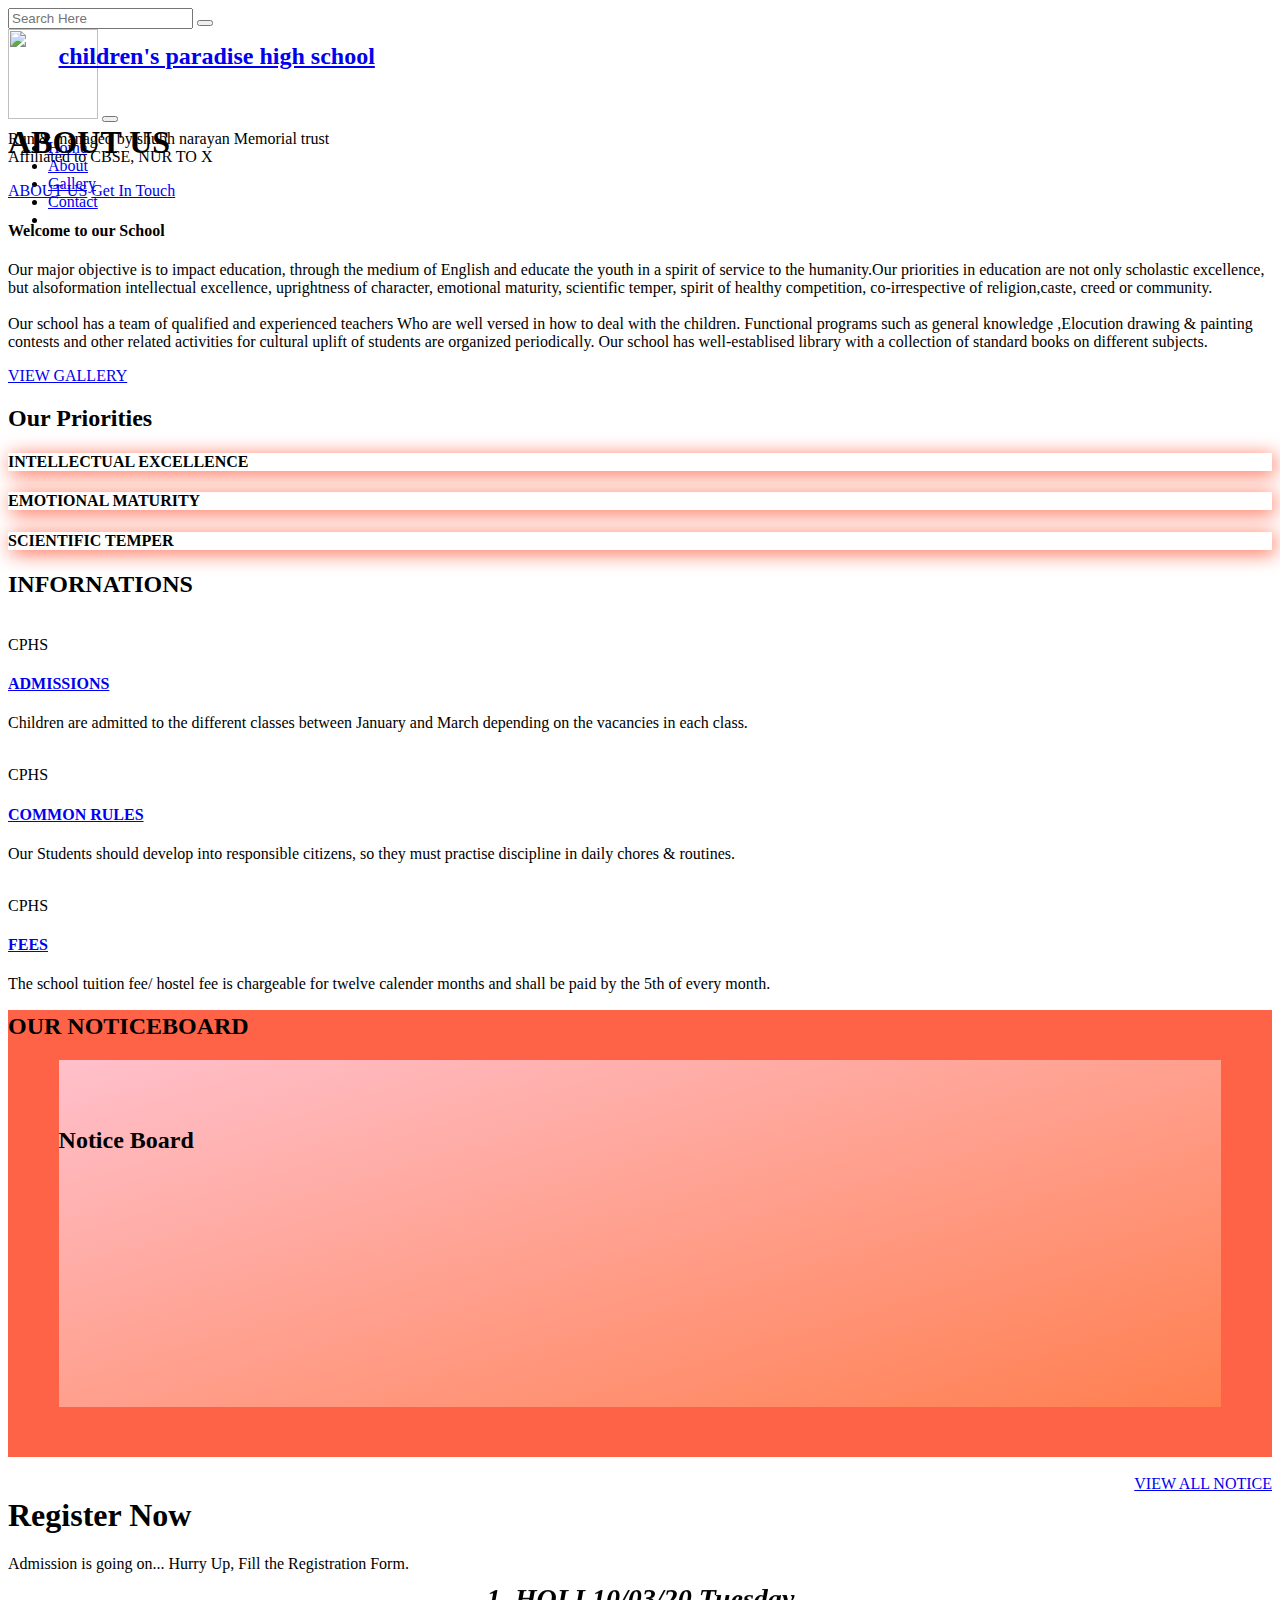
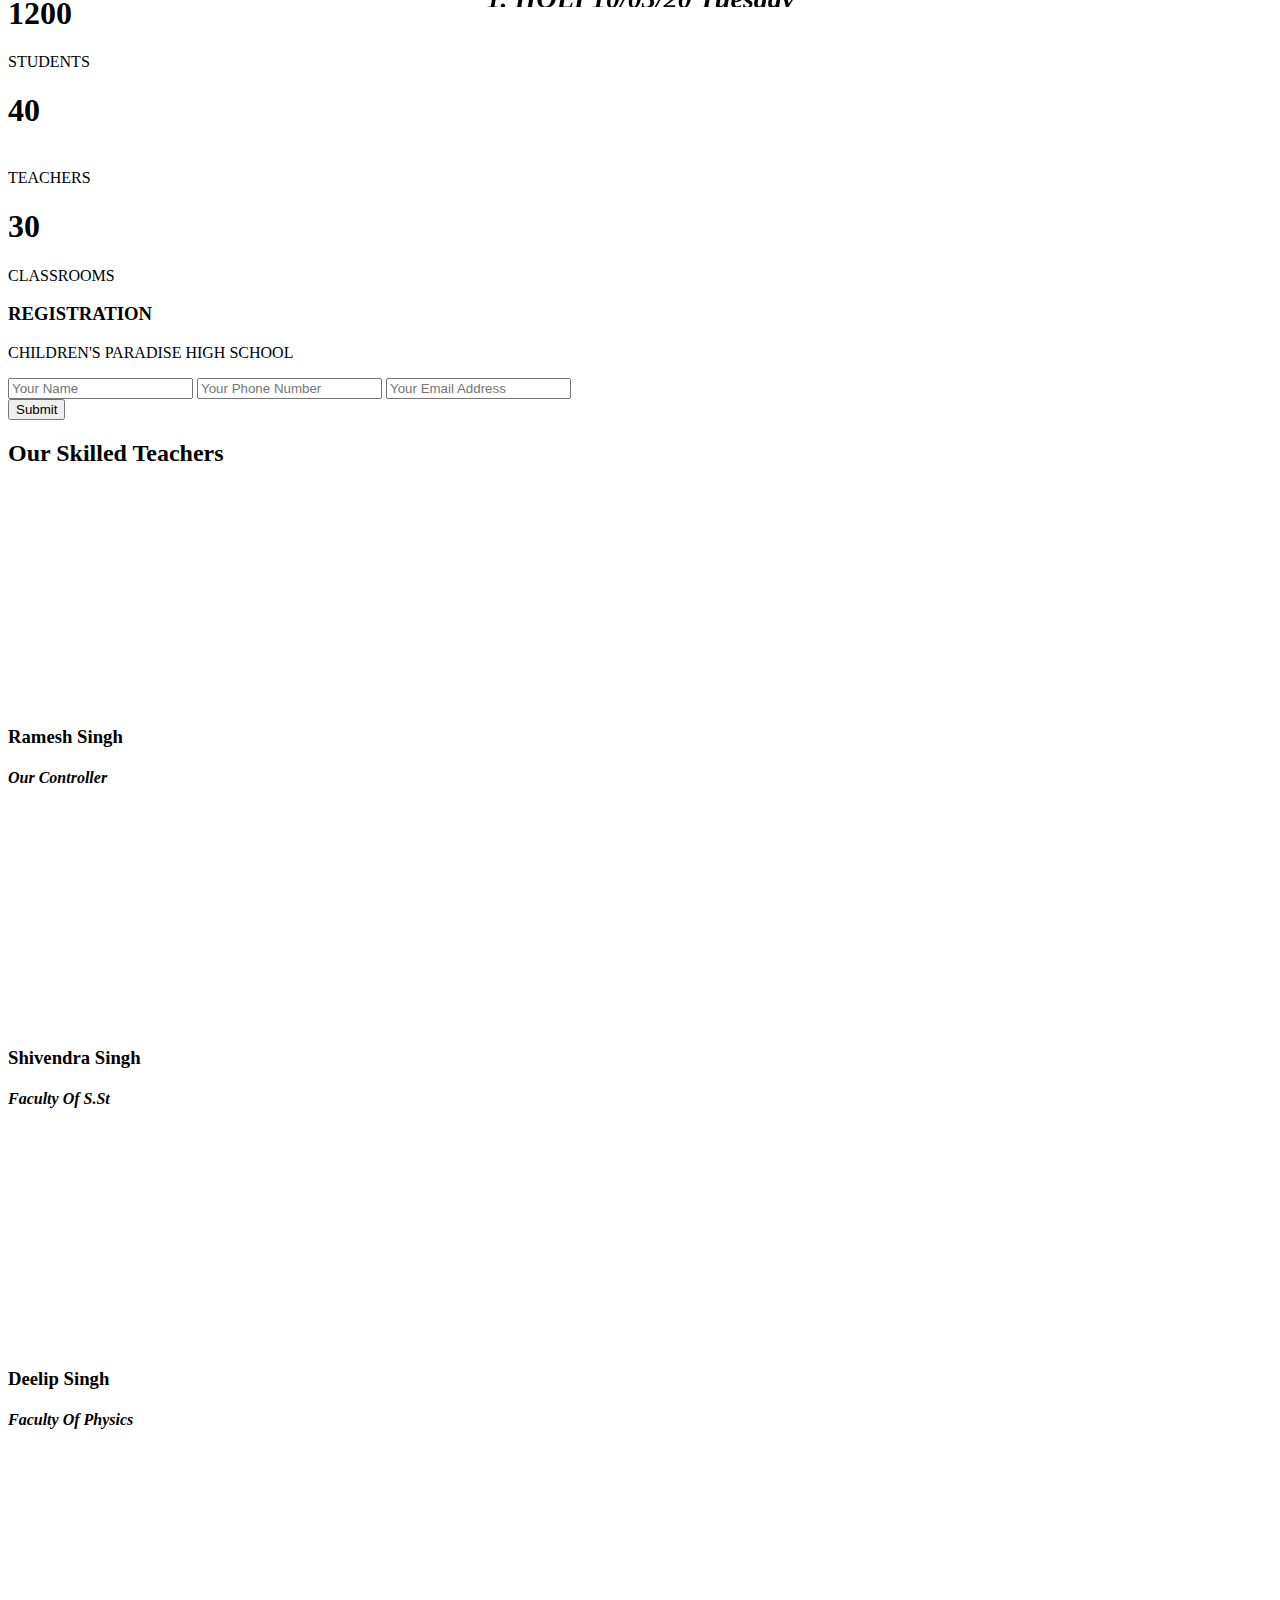
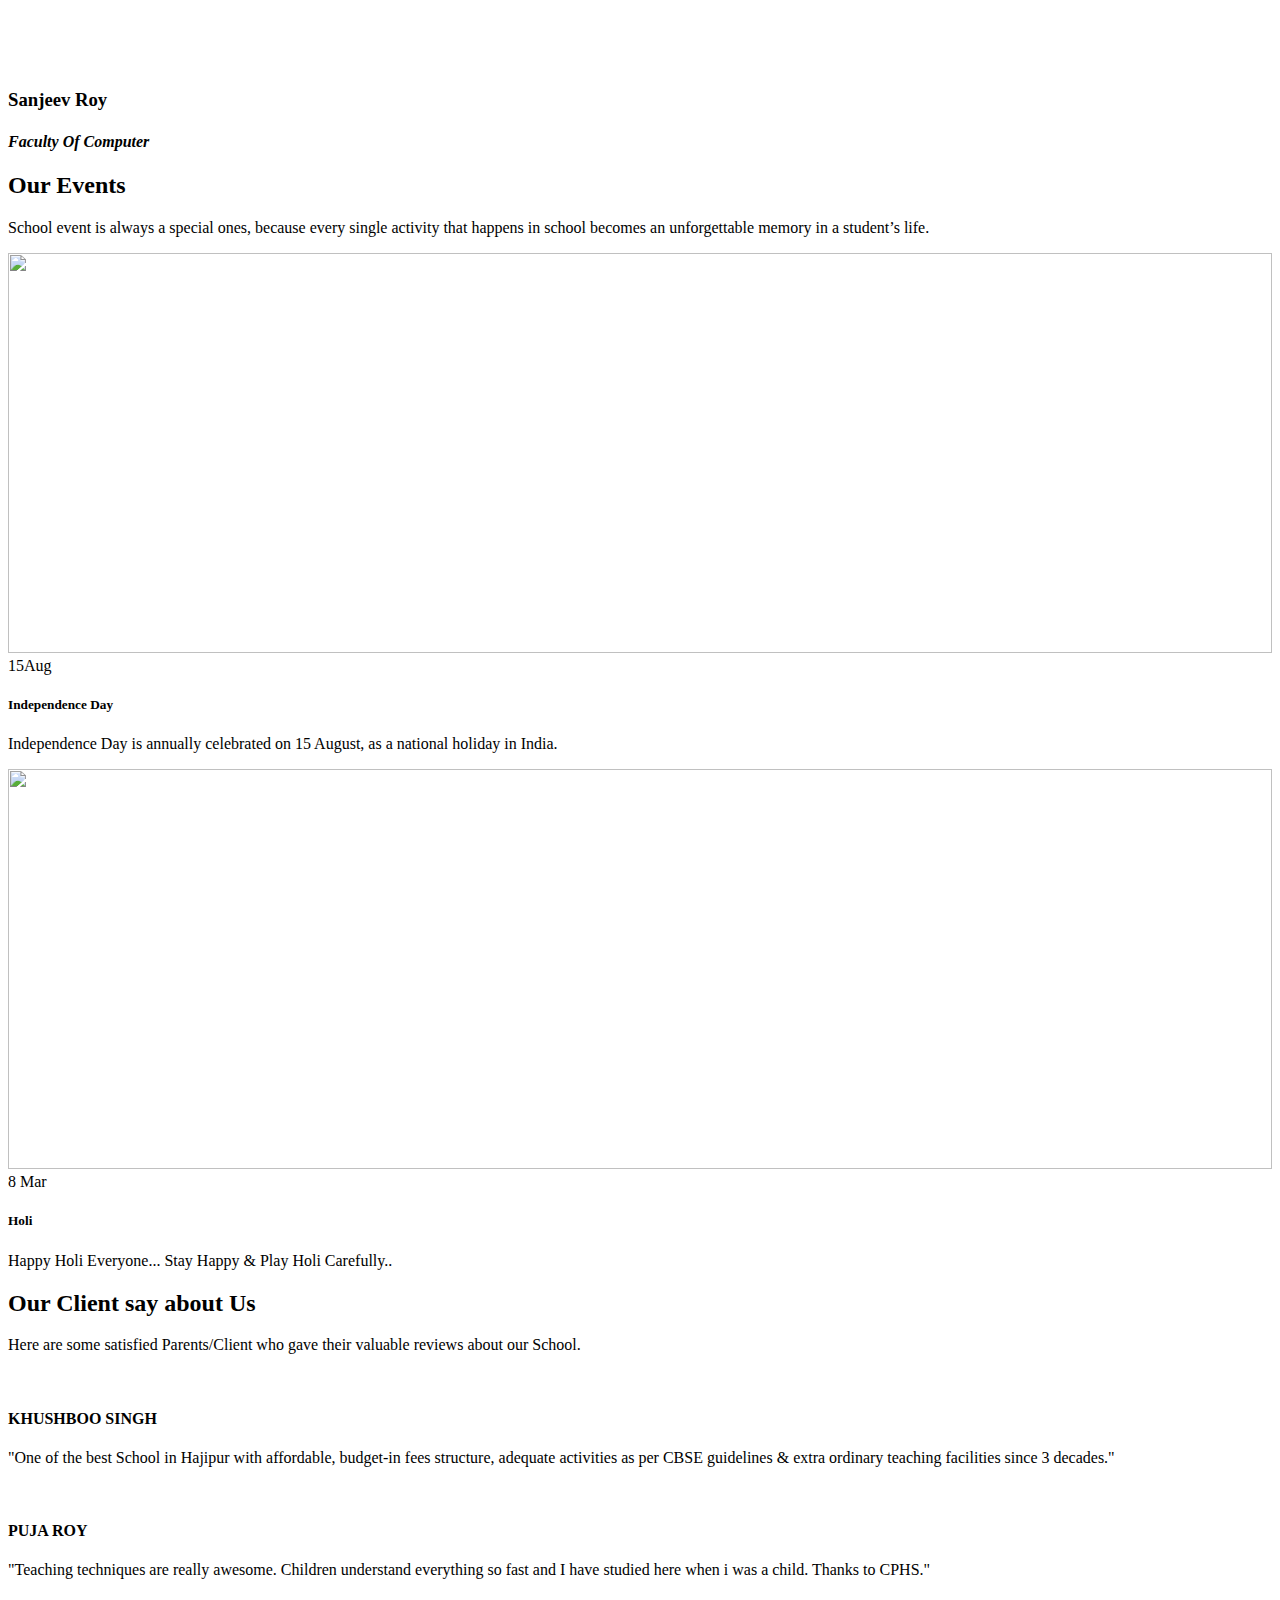
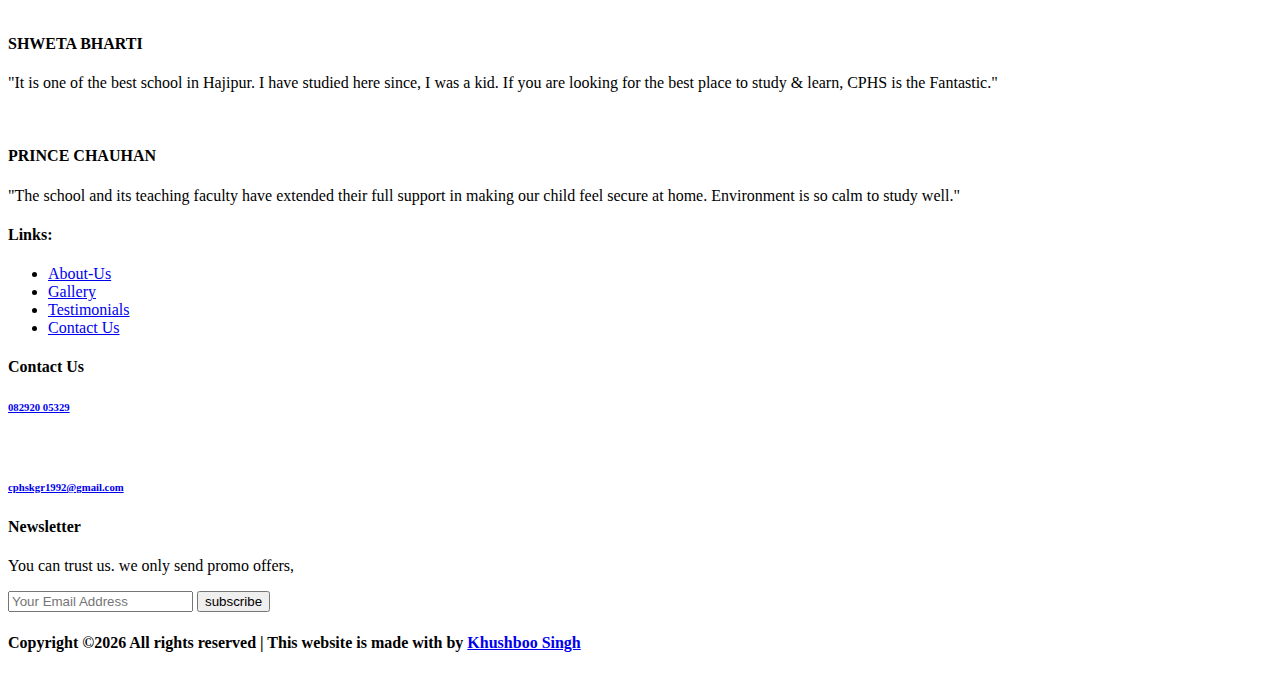
==== edit/index.html @ 86779895 "Add files via upload" ====
<!DOCTYPE html>
<html lang="en">
  <head>
    <!-- Required meta tags -->
    <meta charset="utf-8" />
    <meta
      name="viewport"
      content="width=device-width, initial-scale=1, shrink-to-fit=no"
    />
    <link rel="icon" href="img/favicon.png" type="image/png" />
    <title>CPHS</title>
    <!-- Bootstrap CSS -->
    <link rel="stylesheet" href="css/bootstrap.css" />
    <link rel="stylesheet" href="css/flaticon.css" />
    <link rel="stylesheet" href="css/themify-icons.css" />
    <link rel="stylesheet" href="vendors/owl-carousel/owl.carousel.min.css" />
    <link rel="stylesheet" href="vendors/nice-select/css/nice-select.css" />
    <!-- main css -->
    <link rel="stylesheet" href="css/style.css" />
    <style type="text/css">
      .mt-60{
        margin-top: 60px;
      }
      #cp{
        margin-top: -16%;
        margin-left: 4%;
      }
    </style>
  </head>

  <body>
    <!--================ Start Header Menu Area =================-->
    <header class="header_area">
      <div class="main_menu">
        <div class="search_input" id="search_input_box">
          <div class="container">
            <form class="d-flex justify-content-between" method="" action="">
              <input
                type="text"
                class="form-control"
                id="search_input"
                placeholder="Search Here"
              />
              <button type="submit" class="btn"></button>
              <span
                class="ti-close"
                id="close_search"
                title="Close Search"
              ></span>
            </form>
          </div>
        </div>

        <nav class="navbar navbar-expand-lg navbar-light">
          <div class="container">
            <!-- Brand and toggle get grouped for better mobile display -->
            <a class="navbar-brand logo_h" href="index.html"
              ><img class="ml-3" src="https://1.bp.blogspot.com/-ElOoqo_Wiaw/XrQSOdzcFbI/AAAAAAAAAQI/T0Xxma8ssmU9yppSsPGCPydGgwb4POJdQCLcBGAsYHQ/s200/logo-removebg-preview.png" height="90" width="90" alt=""
            /></a>
            <button
              class="navbar-toggler"
              type="button"
              data-toggle="collapse"
              data-target="#navbarSupportedContent"
              aria-controls="navbarSupportedContent"
              aria-expanded="false"
              aria-label="Toggle navigation"
            >
              <span class="icon-bar"></span> <span class="icon-bar"></span>
              <span class="icon-bar"></span>
            </button>
            <!-- Collect the nav links, forms, and other content for toggling -->
            <div
              class="collapse navbar-collapse offset"
              id="navbarSupportedContent"
            >
              <ul class="nav navbar-nav menu_nav ml-auto">
                <li class="nav-item active">
                  <a class="nav-link" href="index.html">Home</a>
                </li>
                <li class="nav-item">
                  <a class="nav-link" href="about-us.html">About</a>
                </li>
                <li class="nav-item">
                      <a class="nav-link" href="gallery.html">Gallery</a>
                    </li>
                
                <li class="nav-item">
                  <a class="nav-link" href="contact.html">Contact</a>
                </li>
                <li class="nav-item">
                  <a href="#" class="nav-link search" id="search">
                    <i class="ti-search"></i>
                  </a>
                </li>
              </ul>
            </div>
          </div>
        </nav>
      </div>
    </header>
    <!--================ End Header Menu Area =================-->

    <!--================ Start Home Banner Area =================-->
    <section style="background-image: url(https://1.bp.blogspot.com/-nXH5ccnUHC4/XrQQnOrnfdI/AAAAAAAAAP0/XzCSgZ1wzL0_QDdYk1hSQo3aNAdm-IOLgCLcBGAsYHQ/s1600/school.jpg);" class="home_banner_area">
      <div class="banner_inner">
        <div class="container">
          <div class="row">
            <div class="col-lg-12">
              <div class="banner_content text-center">
                <a href="index.html"><h2 id="cp" class="text-uppercase">
                  children's paradise high school
                  </h2></a>
                <p class="text-uppercase mt-60">
                  Run & managed by shubh narayan Memorial trust<br>
                  Affiliated to CBSE, NUR TO X
                </p>
                <div>
                  <a href="about-us.html" class="primary-btn2 mt-5 mb-3 mb-sm-0">ABOUT US</a>
                  <a href="contact.html" class="primary-btn ml-sm-3 ml-0">Get In Touch</a>
                </div>
              </div>
            </div>
          </div>
        </div>
      </div>
    </section>
    <!--================ End Home Banner Area =================-->
<section class="about_area section_gap">
    <h1 style="margin-top: -6%;" class="text-uppercase text-center mb-4">ABOUT US</h1>
      <div class="container col-sm-11">

        <div class="row h_blog_item bg-danger">
          <div class="col-lg-6">
            <div class="h_blog_img">
              <img style="box-shadow: 3px 3px 15px brown;" class="img-fluid img-rounded ml-4" src="https://1.bp.blogspot.com/-wj_kv5Sr87c/XrVkRMxwwwI/AAAAAAAAAQU/0FJ8sVFQ8dIwtRL8fucAEnTJm7wYXKWdACLcBGAsYHQ/s640/s2.jpg" width="90%" height="" alt="" />
            </div>
          </div>
          <div class="col-lg-6 bg-warning">
            <div class="h_blog_text">
              <div class="h_blog_text_inner left right">
                <h4 class="text-uppercase">Welcome to our School</h4>
               <p class="text-info">Our major objective is to impact education, through the medium of English and educate the youth in a spirit of service to the humanity.Our priorities in education are not only scholastic excellence, but alsoformation intellectual excellence, uprightness of character, emotional maturity, scientific temper, spirit of healthy competition, co-irrespective of religion,caste, creed or community.<br><br>

               Our school has a team of qualified and experienced teachers Who are well versed in how to deal with the children. Functional programs such as general knowledge ,Elocution drawing & painting contests and other related activities for cultural uplift of students are organized periodically. Our school has well-establised library with a collection of standard books on different subjects.</p>
                <a class="primary-btn" href="gallery.html">
                  VIEW GALLERY <i class="ti-arrow-right ml-1"></i>
                </a>
              </div>
            </div>
          </div>
        </div>
      </div>
    </section>
    <!--================ Start Feature Area =================-->
    <section class="feature_area section_gap_top bg-warning">
      <div class="container">
        <div class="row justify-content-center">
          <div class="col-lg-5">
            <div class="main_title">
              <h2 class="mb-2 text-uppercase">Our Priorities</h2>
            </div>
          </div>
        </div>
        <div class="row">
          <div class="col-lg-4 col-md-6">
            <div style="box-shadow: 3px 3px 20px tomato;" class="single_feature">
              <div class="icon text-center"><span class="flaticon-student"></span></div>
              <div class="desc">
                <h4 class="mt-3 mb-2">INTELLECTUAL EXCELLENCE</h4>
              </div>
            </div>
          </div>

          <div class="col-lg-4 col-md-6">
            <div style="box-shadow: 3px 3px 20px tomato;" class="single_feature">
              <div class="icon text-center"><span class="flaticon-book"></span></div>
              <div class="desc">
                <h4 class="text-center mt-3 mb-2">EMOTIONAL MATURITY</h4>
              </div>
            </div>
          </div>

          <div class="col-lg-4 col-md-6">
            <div style="box-shadow: 3px 3px 20px tomato;"class="single_feature">
              <div class="icon text-center"><span class="flaticon-earth"></span></div>
              <div class="desc">
                <h4 class="text-center mt-3 mb-2">SCIENTIFIC TEMPER</h4>
                
              </div>
            </div>
          </div>
        </div>
      </div>
    </section>
    <!--================ End Feature Area =================-->

    <!--================ Start Popular Courses Area =================-->
    <div class="popular_courses  bg-danger">
      <div class="container">
        <div class="row justify-content-center">
          <div class="col-lg-5">
            <div class="main_title">
              <h2 class=" mt-5 mb-3">INFORNATIONS</h2>
            </div>
          </div>
        </div>
        <div class="row">
          <!-- single course -->
          <div class="col-lg-12">
            <div class="owl-carousel active_course">
              <div class="single_course">
                <div class="course_head">
                  <img class="img-fluid" src="img/courses/c1.jpg" alt="" />
                </div>
                <div class="course_content">
                  <span class="price">CPHS</span>
              
                  <h4 class="mb-3">
                    <a href="course-details.html">ADMISSIONS</a>
                  </h4>
                  <p>
                    Children are admitted to the different classes between January and March depending on the vacancies in each class.
                  </p>
          
                </div>
              </div>

              <div class="single_course">
                <div class="course_head">
                  <img class="img-fluid" src="img/courses/c2.jpg" alt="" />
                </div>
                <div class="course_content">
                  <span class="price">CPHS</span>
                  <h4 class="mb-3">
                   <a href="course-details.html">COMMON RULES</a>
                  </h4>
                  <p>
                    Our Students should develop into responsible citizens, so they must practise discipline in daily chores & routines.
                  </p>
                  
                </div>
              </div>

              <div class="single_course">
                <div class="course_head">
                  <img class="img-fluid" src="img/courses/c3.jpg" alt="" />
                </div>
                <div class="course_content">
                  <span class="price">CPHS</span>
                   <h4 class="mb-3">
                   <a href="course-details.html">FEES</a>
                  </h4>
                  <p>
                    The school tuition fee/ hostel fee is chargeable for twelve calender months and shall be paid by the 5th of every month.
                  </p>
                  
                </div>
              </div>
            </div>
          </div>
        </div>
      </div>
    </div>
    <!--================ End Popular Courses Area =================-->
  <div class="popular_courses bg-dark">
      <div class="container">
        <div class="row justify-content-center">
          <div class="col-lg-5">
            <div class="main_title">
              <h2 class=" mt-5 mb-3 text-warning">OUR NOTICEBOARD</h2>

            </div>
          </div>
        </div>
   <div style="background-color: tomato; padding: 4%; margin-top: -4%;" class="container c col-sm-10">
    <div style="padding-top: 4%; height: 300px; background-image: linear-gradient(to right bottom, pink, coral);" class="card col-sm-12 p-3">
      <h2 class="text-center">Notice Board</h2>
         <marquee style="font-size: 24px; font-style: italic; font-weight: 450; text-align: center" direction="up">

         <h3> 1. HOLI 10/03/20 Tuesday </h3><br>
        <h3> 2. Due to COVID-19, our school will be closed till June, 25/03/20 Wednesday </h3><br>
        <h3> 3. Study Will be continue in July, 09/05/2020 Saturday </h3><br>
        <h3> 4. During lockdown, Our Online Session Started On Zoom, 07/05/2020 Friday </h3>
         </marquee>
    </div>
  </div><br>
          <a style="float: right;" href="http://www.cphskp.blogspot.com/" target="_blank" class="primary-btn ml-sm-3 ml-0">VIEW ALL NOTICE</a>  
            </div>
          </div>
        </div>
      </div>
    </div>
    <!--================ Start Registration Area =================-->
    <div class="section_gap registration_area">
      <div class="container">
        <div class="row align-items-center">
          <div class="col-lg-6">
            <div class="row clock_sec clockdiv" id="clockdiv">
              <div class="col-lg-12">
                <h1 class="mb-3">Register Now</h1>
                <p>
                  Admission is going on... Hurry Up, Fill the Registration Form.
                </p>
              </div>
              <div class="col clockinner1 clockinner">
                <h1 class="days">1200</h1>
                <span class="smalltext">STUDENTS</span>
              </div>
              <div class="col clockinner clockinner1">
                <h1 class="hours">40</h1><br>
                <span class="smalltext">TEACHERS</span>
              </div>
              <div class="col clockinner clockinner1">
                <h1 class="minutes">30</h1>
                <span class="smalltext">CLASSROOMS</span>
              </div>
             
            </div>
          </div>
          <div class="col-lg-5 offset-lg-1">
            <div class="register_form">
              <h3>REGISTRATION</h3>
              <p>CHILDREN'S PARADISE HIGH SCHOOL</p>
              <form
                class="form_area"
                id="myForm"
                action="mail.html"
                method="post"
              >
                <div class="row">
                  <div class="col-lg-12 form_group">
                    <input
                      name="name"
                      placeholder="Your Name"
                      required=""
                      type="text"
                    />
                    <input
                      name="name"
                      placeholder="Your Phone Number"
                      required=""
                      type="tel"
                    />
                    <input
                      name="email"
                      placeholder="Your Email Address"
                      pattern="[A-Za-z0-9._%+-]+@[A-Za-z0-9.-]+\.[A-Za-z]{1,63}$"
                      required=""
                      type="email"
                    />
                  </div>
                  <div class="col-lg-12 text-center">
                    <button class="primary-btn">Submit</button>
                  </div>
                </div>
              </form>
            </div>
          </div>
        </div>
      </div>
    </div>
    <!--================ End Registration Area =================-->

    <!--================ Start Trainers Area =================-->
    <section class="trainer_area section_gap_top">
      <div class="container">
        <div class="row justify-content-center">
          <div class="col-lg-5">
            <div class="main_title">
              <h2 class="text-uppercase">Our Skilled Teachers</h2>
            
            </div>
          </div>
        </div>
        <div class="row justify-content-center d-flex align-items-center">
          <div class="col-lg-3 col-md-6 col-sm-12 single-trainer">
            <div style="height: 220px;" class="thumb d-flex justify-content-sm-center">
              <img class="img-fluid" src="https://1.bp.blogspot.com/-QXdhB37wTkY/XrWHKVymSCI/AAAAAAAAAQk/q45CICLO49QARpnxkvpWZ1W1ukqhlOMhACLcBGAsYHQ/s320/IMG-20200508-WA0021.jpg" alt="" />
            </div>
            <div class="meta-text text-sm-center">
              <h3>Ramesh Singh</h3>
              <i><h4 class=" text-danger mt-3 designation">Our Controller</h4></i>
             
            </div>
          </div>

          <div class="col-lg-3 col-md-6 col-sm-12 single-trainer">
            <div style="height: 220px;" class="thumb d-flex justify-content-sm-center">
              <img class="img-fluid" src="https://1.bp.blogspot.com/-E7fmUNb1irs/XrWK2_iSLQI/AAAAAAAAARA/AtFCtGQz-XMKdJKFCMKRkDBLhQ3lXPaeQCLcBGAsYHQ/s320/IMG-20200508-WA0018.jpg" alt="" />
            </div>
            <div class="meta-text text-sm-center">
              <h3>Shivendra Singh</h3>
               <i><h4 class=" text-danger mt-3 designation">Faculty Of S.St</h4></i>
            </div>
          </div>

          <div class="col-lg-3 col-md-6 col-sm-12 single-trainer">
            <div style="height: 220px;" class="thumb d-flex justify-content-sm-center">
              <img class="img-fluid" src="https://1.bp.blogspot.com/-I-vRzbtnNBw/XrWHK_cah4I/AAAAAAAAAQo/_h8eh0hdYs0hJI1cJg5BDf5Hd72r4m96QCLcBGAsYHQ/s320/IMG-20200508-WA0020.jpg" alt="" />
            </div>
            <div class="meta-text text-sm-center">
              <h3>Deelip Singh</h3>
               <i><h4 class=" text-danger mt-3 designation">Faculty Of Physics</h4></i>
            
            </div>
          </div>

          <div class="col-lg-3 col-md-6 col-sm-12 single-trainer">
            <div style="height: 220px;" class="thumb d-flex justify-content-sm-center">
              <img class="img-fluid" src="https://1.bp.blogspot.com/-BkKdYXlxJE8/XrWLAHvMVqI/AAAAAAAAARE/MgpEN5qhRCUqPKsh9ssejMI0kM5l8MzDwCLcBGAsYHQ/s320/IMG-20200508-WA0017-removebg-preview.png" alt="" />
            </div>
            <div class="meta-text text-sm-center">
              <h3>Sanjeev Roy</h3>
              <i><h4 class=" text-danger mt-3 designation">Faculty Of Computer</h4></i>
              
            </div>
          </div>
        </div>
      </div>
    </section>
    <!--================ End Trainers Area =================-->

    <!--================ Start Events Area =================-->
    <div class="events_area">
      <div class="container">
        <div class="row justify-content-center">
          <div class="col-lg-5">
            <div class="main_title">
              <h2 class="mb-3 text-white">Our Events</h2>
              <p>School event is always a special ones, because every single activity that happens in school becomes an unforgettable memory in a student’s life.</p>
            </div>
          </div>
        </div>
        <div class="row">
          <div class="col-lg-6 col-md-6">
            <div class="single_event position-relative">
              <div class="event_thumb">
                <img src="https://1.bp.blogspot.com/-3302gpPb99w/XrZjs8Hc-4I/AAAAAAAAAUc/RbfeNsWeJvQDXsNocU7G4K7eYx9Ip33jwCLcBGAsYHQ/s640/IMG-20200508-WA0007.jpg" width="100%" height="400px" alt="" />
              </div>
              <div class="event_details">
                <div class="d-flex mb-2">
                  <div class="date"><span>15</span>Aug</div>

                  <div class="time-location">
                    <h5 class="text-uppercase text-warning">
                     Independence Day
                    </h5>
                  </div>
                </div>
                <p>  
                Independence Day is annually celebrated on 15 August, as a national holiday in India.
                </p>
              </div>
            </div>
          </div>
          <div class="col-lg-6 col-md-6">
            <div class="single_event position-relative">
              <div class="event_thumb">
                <img src="https://1.bp.blogspot.com/-StSe5oY-fvc/XrZiMayvASI/AAAAAAAAAUQ/AsjcLBbskFM0QzVxoye94r3BgVR8J0e-ACLcBGAsYHQ/s400/FB_IMG_15887894164422793.jpg" height="400px" width="100%" alt="" />
              </div>
              <div class="event_details">
                <div class="d-flex mb-4">
                  <div class="date"><span>8</span> Mar</div>

                  <div class="time-location">
                    
                    <h5 class="text-uppercase text-warning">
                     Holi
                    </h5>
                  </div>
                </div>
                <p>
                  Happy Holi Everyone... Stay Happy & Play Holi Carefully..
                </p>
              </div>
            </div>
          </div>
        </div>
      </div>
    </div>
    <!--================ End Events Area =================-->

    <!--================ Start Testimonial Area =================-->
    <div class="testimonial_area section_gap bg-danger">
      <div class="container">
        <div class="row justify-content-center">
          <div class="col-lg-5">
            <div class="main_title">
              <h2 class="mb-3 text-white">Our <span class="color-info"> Client</span> say about Us</h2>
              <p class="text-light">
                Here are some satisfied Parents/Client who gave their valuable reviews about our School.
              </p>
            </div>
          </div>
        </div>

        <div class="row">
          <div class="testi_slider owl-carousel">
            <div class="testi_item bg-primary">
              <div class="row">
                <div class="col-lg-4 col-md-6">
                  <img src="https://1.bp.blogspot.com/-zVXsFSAC3Jc/XrWM4Ox2X3I/AAAAAAAAARc/q_80yClohZAoiqAmktwa49wsOVyGBO_IwCLcBGAsYHQ/s320/farewell.jpg" height="170px;" alt="" />
                </div>
                <div class="col-lg-8">
                  <div class="testi_text">
                    <h4 class="text-warning">KHUSHBOO SINGH</h4>
                    <p class="text-light">
                     "One of the best School in Hajipur with affordable, budget-in fees structure, adequate activities as per CBSE guidelines & extra ordinary teaching facilities since 3 decades."
                    </p>
                  </div>
                </div>
              </div>
            </div>
            <div class="testi_item bg-primary">
              <div class="row">
                <div class="col-lg-4 col-md-6">
                  <img src="https://1.bp.blogspot.com/-eqS2wGT-n8o/XrWM74-JztI/AAAAAAAAARg/CqFbotwqMDQUviL7KXQYq-IznBqRFAHYwCLcBGAsYHQ/s320/fcc3e513a23071a6a54bd16dd9289138.jpg" height="180px" alt="" />
                </div>
                <div class="col-lg-8">
                  <div class="testi_text">
                    <h4 class="text-warning">PUJA ROY</h4>
                    <p class="text-light">
                      "Teaching techniques are really awesome. Children understand everything so fast and I have studied here when i was a child. Thanks to CPHS."
                    </p>
                  </div>
                </div>
              </div>
            </div>
            <div class="testi_item bg-primary">
              <div class="row">
                <div class="col-lg-4 col-md-6">
                  <img src="https://1.bp.blogspot.com/-_h-QJaCr0qk/XrWHO4XKsAI/AAAAAAAAAQs/iz1Tqi0J3eAM-NCasoHsPQcojNaWjp1WwCLcBGAsYHQ/s320/IMG-20200508-WA0024.jpg" height="180px" alt="" />
                </div>
                <div class="col-lg-8">
                  <div class="testi_text">
                    <h4 class="text-warning">SHWETA BHARTI</h4>
                    <p class="text-light">
                     "It is one of the best school in Hajipur. I have studied here since, I was a kid. If you are looking for the best place to study & learn, CPHS is the Fantastic." 
                    </p>
                  </div>
                </div>
              </div>
            </div>
             <div class="testi_item bg-primary">
              <div class="row">
                <div class="col-lg-4 col-md-6">
                  <img src="https://1.bp.blogspot.com/-D3RpJlhhxNQ/XrWN5Dlyh7I/AAAAAAAAARw/yN8vStmO86cN-2aqHJMtpAPHwQPZSav3ACLcBGAsYHQ/s1600/prince%2Bsir.jpg" height="170px" alt="" />
                </div>
                <div class="col-lg-8">
                  <div class="testi_text">
                    <h4 class="text-warning">PRINCE CHAUHAN</h4>
                    <p class="text-light">
                       "The school and its teaching faculty have extended their full support in making our child feel secure at home. Environment is so calm to study well."
                    </p>
                  </div>
                </div>
              </div>
            </div>
          </div>
        </div>
      </div>
    </div>
    <!--================ End Testimonial Area =================-->

    <!--================ Start footer Area  =================-->
   <footer class="footer-area section_gap">
      <div class="container">
        <div class="row">
          
          <div class="col-lg-4 col-md-8 single-footer-widget">
            <h4>Links: </h4>
            <ul>
              <li><a href="about-us.html">About-Us</a></li>
              <li><a href="gallery.html">Gallery</a></li>
              <li><a href="testimonial_area">Testimonials</a></li>
              <li><a href="contact.html">Contact Us</a></li>
            </ul>
          </div>
          <div class="col-lg-4 col-md-6 single-footer-widget">
          <h4>Contact Us</h4>
          <div class="info_item">
                <i class="ti-headphone"></i>
                <a href="tel: 082920 05329"><h6 class="text-warning">082920 05329</h6></a>
              
              </div><br>
              <div class="info_item">
                <i class="ti-email"></i>
                <a href="mailto: someone@example.com? Subject= Hello%20again" target="_top"><h6 class="text-warning">cphskgr1992@gmail.com</h6></a>
              
              </div>
        </div>
          <div class="col-lg-4 col-md-6 single-footer-widget">
            <h4>Newsletter</h4>
            <p>You can trust us. we only send promo offers,</p>
            <div class="form-wrap" id="mc_embed_signup">
              <form
                target="_blank"
                action="https://spondonit.us12.list-manage.com/subscribe/post?u=1462626880ade1ac87bd9c93a&amp;id=92a4423d01"
                method="get"
                class="form-inline"
              >
                <input
                  class="form-control"
                  name="EMAIL"
                  placeholder="Your Email Address"
                  onfocus="this.placeholder = ''"
                  onblur="this.placeholder = 'Your Email Address '"
                  required=""
                  type="email"
                />
                <button class="click-btn btn btn-default">
                  <span>subscribe</span>
                </button>
                <div style="position: absolute; left: -5000px;">
                  <input
                    name="b_36c4fd991d266f23781ded980_aefe40901a"
                    tabindex="-1"
                    value=""
                    type="text"
                  />
                </div>

                <div class="info"></div>
              </form>
            </div>
          </div>
        </div>
        <div class="row footer-bottom d-flex justify-content-between">

          <h4 class="col-lg-9 col-sm-12 footer-text m-0 text-white">
            <!-- Link back to Colorlib can't be removed. Template is licensed under CC BY 3.0. -->
Copyright &copy;<script>document.write(new Date().getFullYear());</script> All rights reserved | This website is made with <i class="ti-heart" aria-hidden="true"></i> by <a href="http://khabaitech.com/team/khushboo" target="_blank">Khushboo Singh</a>
<!-- Link back to Colorlib can't be removed. Template is licensed under CC BY 3.0. -->
          </h4>
          <div class="col-lg-3 col-sm-12 footer-social">
            <a href="https://www.facebook.com/cphs1992/?ref=br_rs" target="_blank"><i class="ti-facebook"></i></a>
            <a href="#"><i class="ti-twitter"></i></a>          
            <a href="#"><i class="ti-linkedin"></i></a>
          </div>
        </div>
      </div>
    </footer>    <!--================ End footer Area  =================-->

    <!-- Optional JavaScript -->
    <!-- jQuery first, then Popper.js, then Bootstrap JS -->
    <script src="js/jquery-3.2.1.min.js"></script>
    <script src="js/popper.js"></script>
    <script src="js/bootstrap.min.js"></script>
    <script src="vendors/nice-select/js/jquery.nice-select.min.js"></script>
    <script src="vendors/owl-carousel/owl.carousel.min.js"></script>
    <script src="js/owl-carousel-thumb.min.js"></script>
    <script src="js/jquery.ajaxchimp.min.js"></script>
    <script src="js/mail-script.js"></script>
    <!--gmaps Js-->
    <script src="https://maps.googleapis.com/maps/api/js?key=AIzaSyCjCGmQ0Uq4exrzdcL6rvxywDDOvfAu6eE"></script>
    <script src="js/gmaps.min.js"></script>
    <script src="js/theme.js"></script>
  </body>
</html>
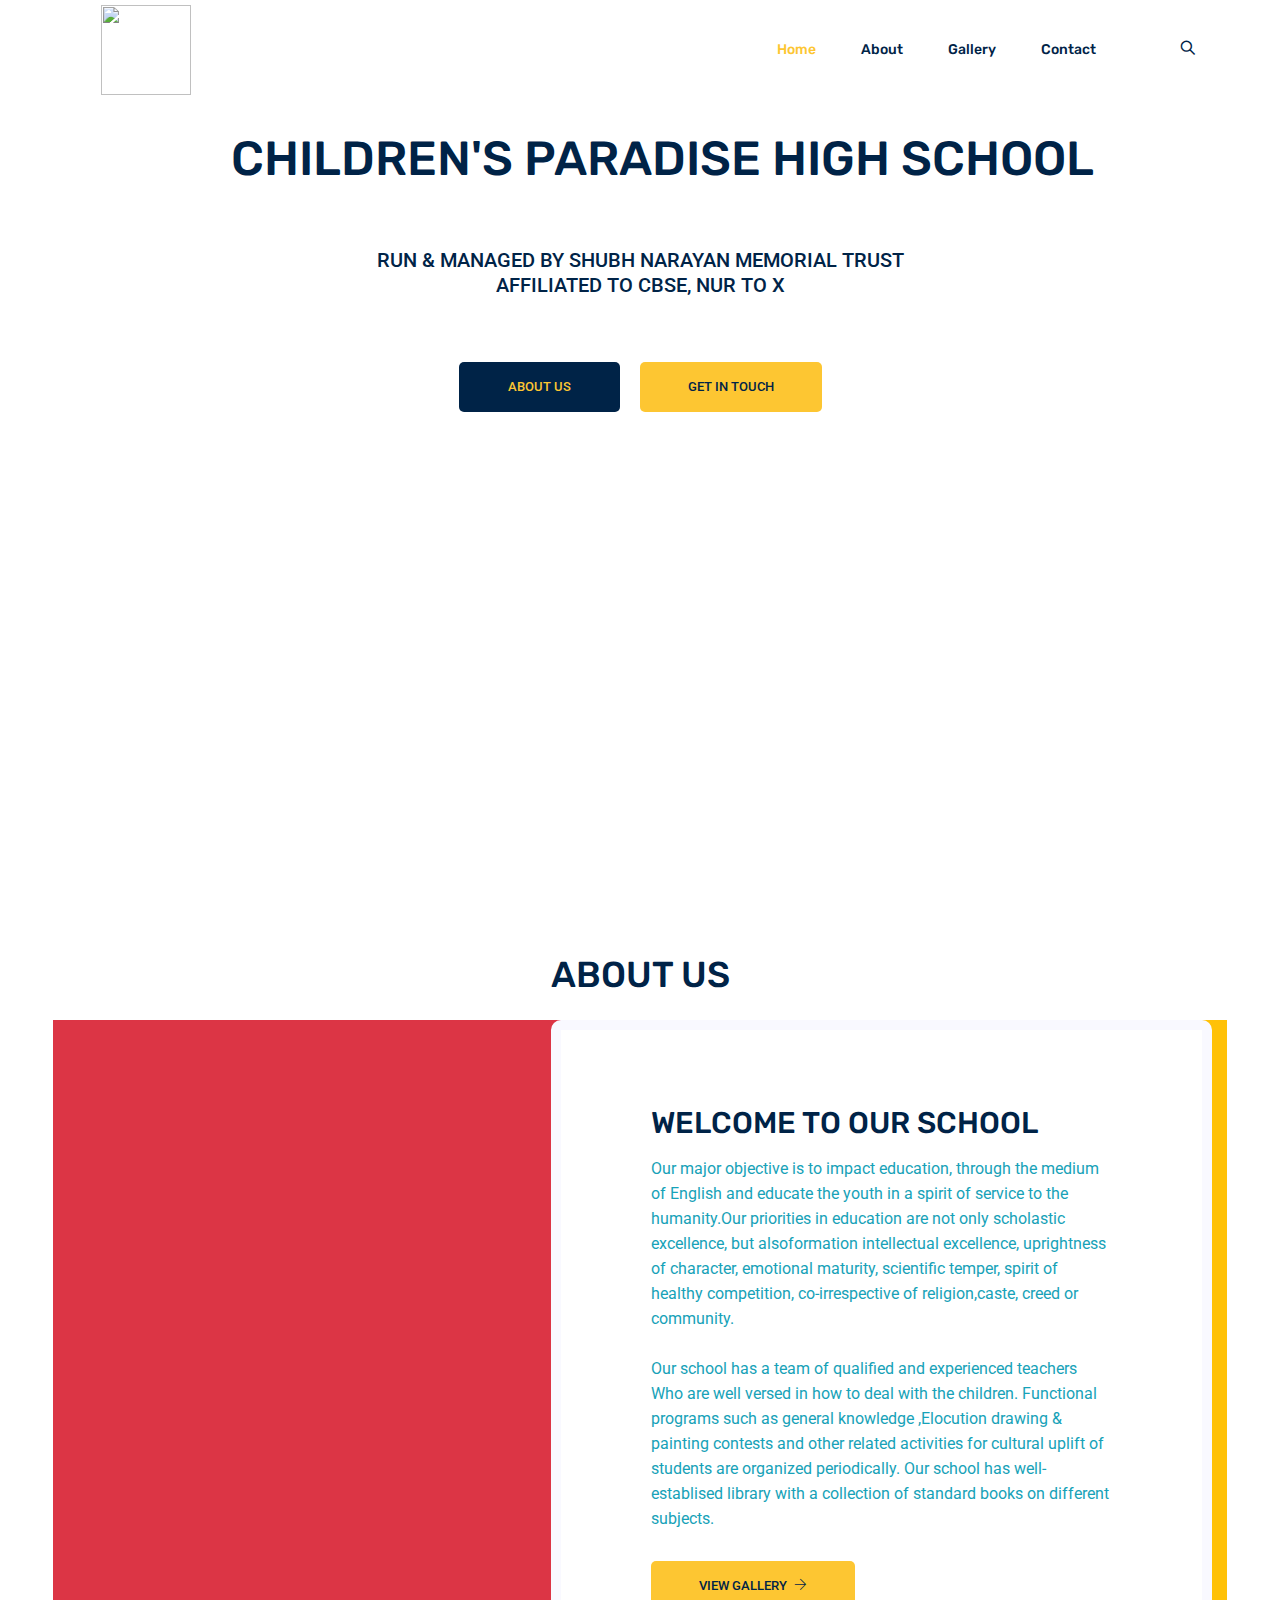
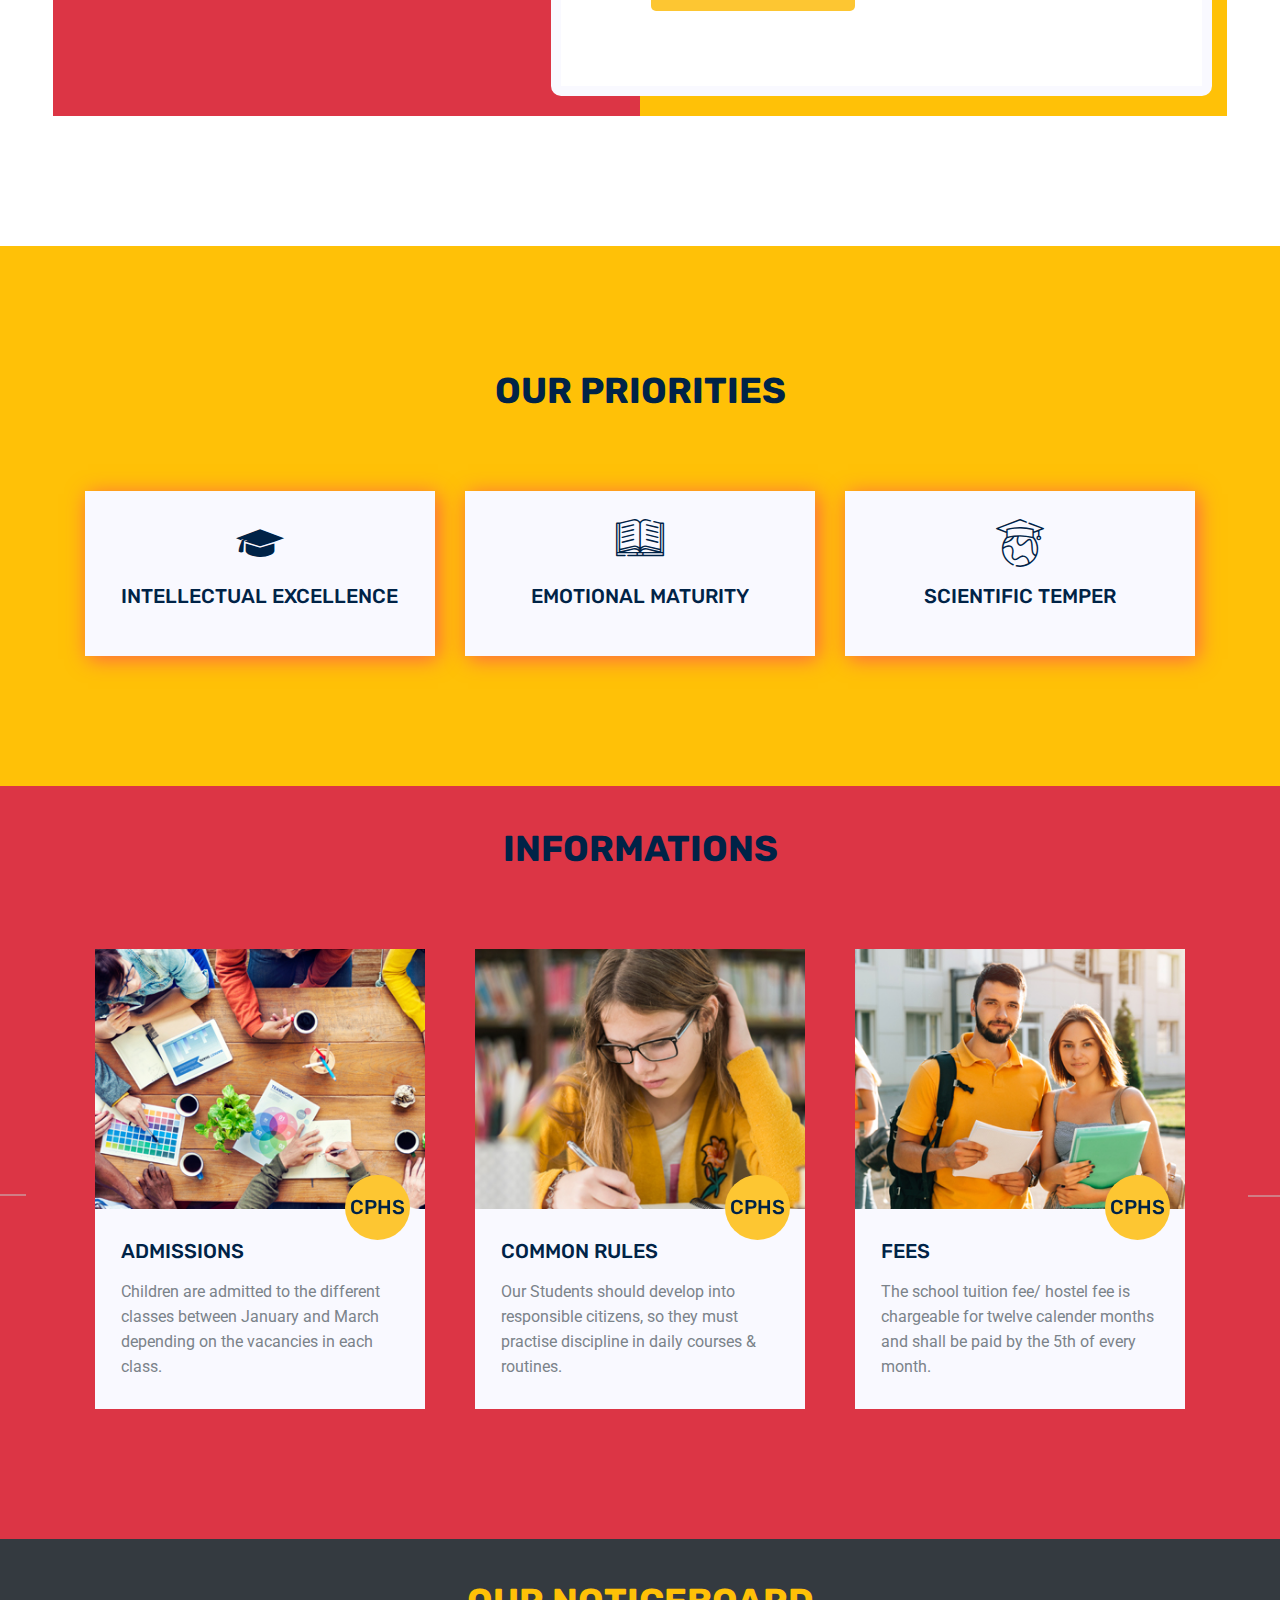
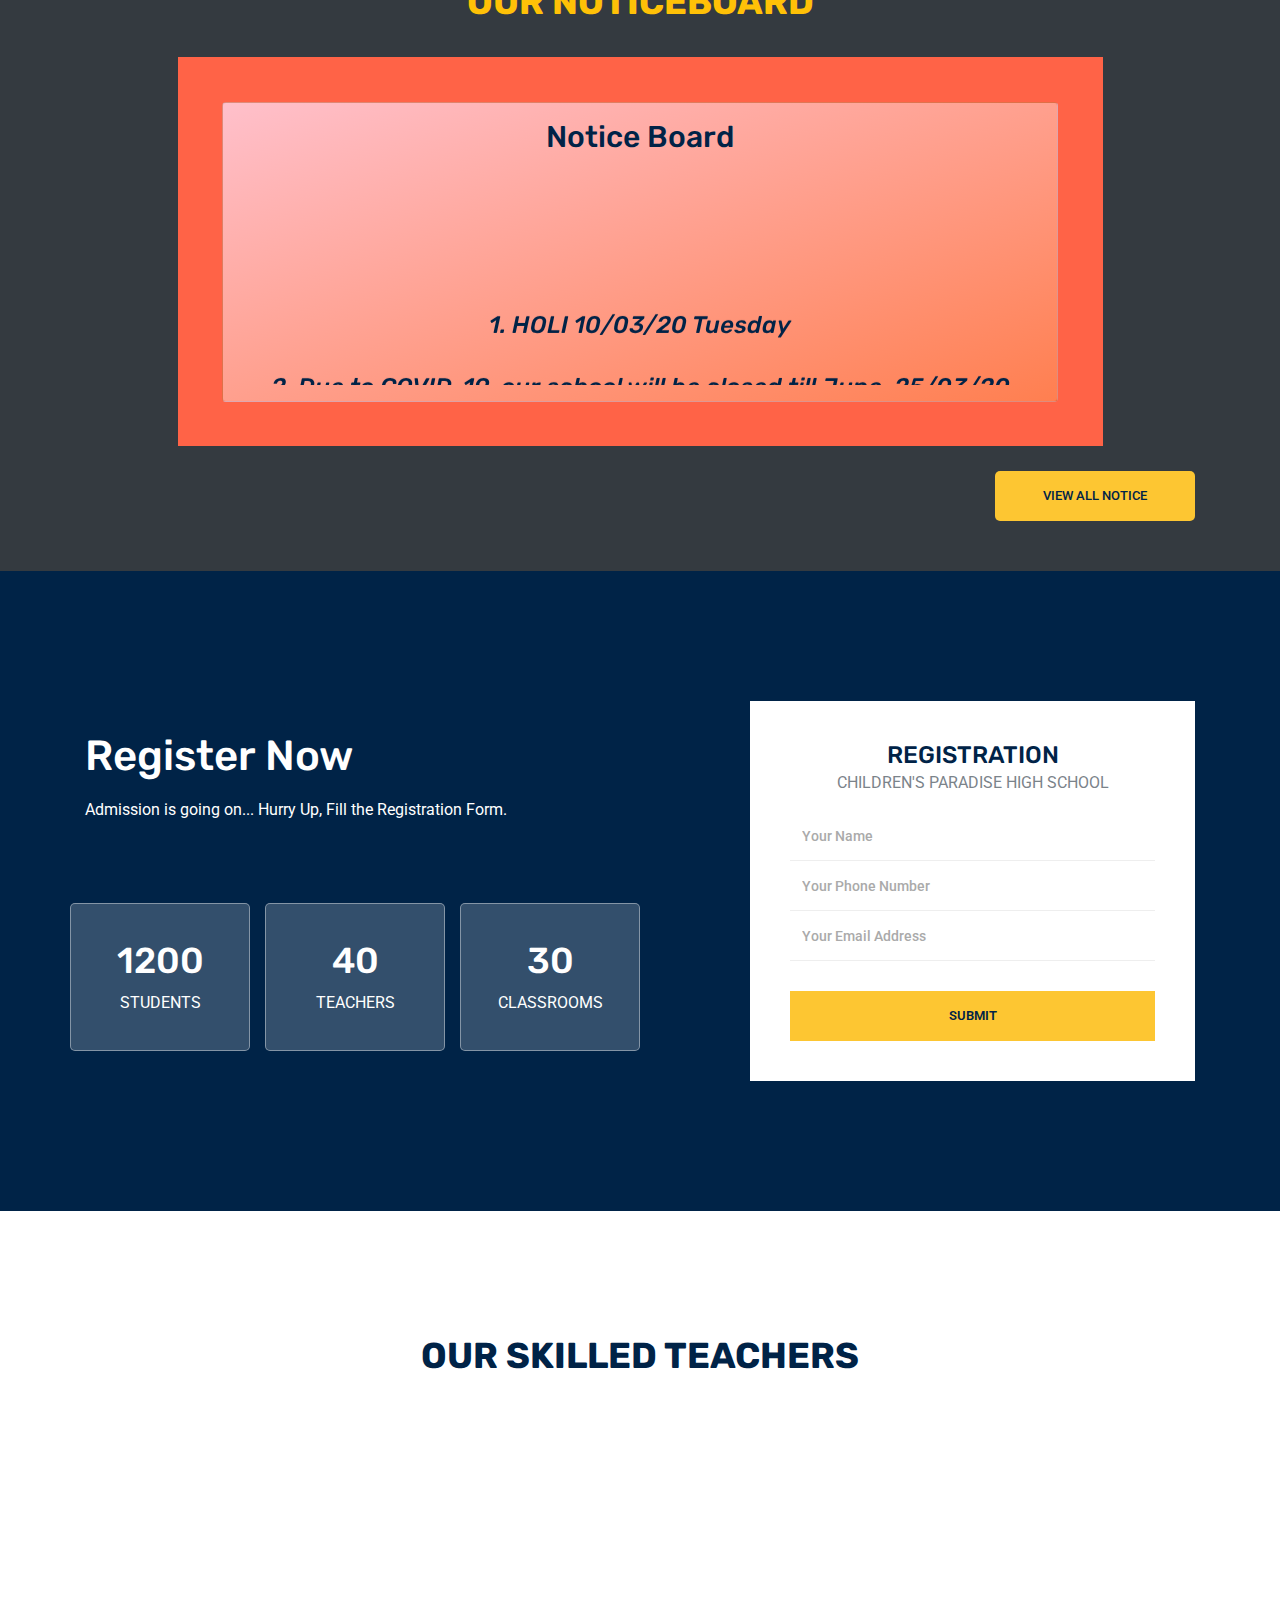
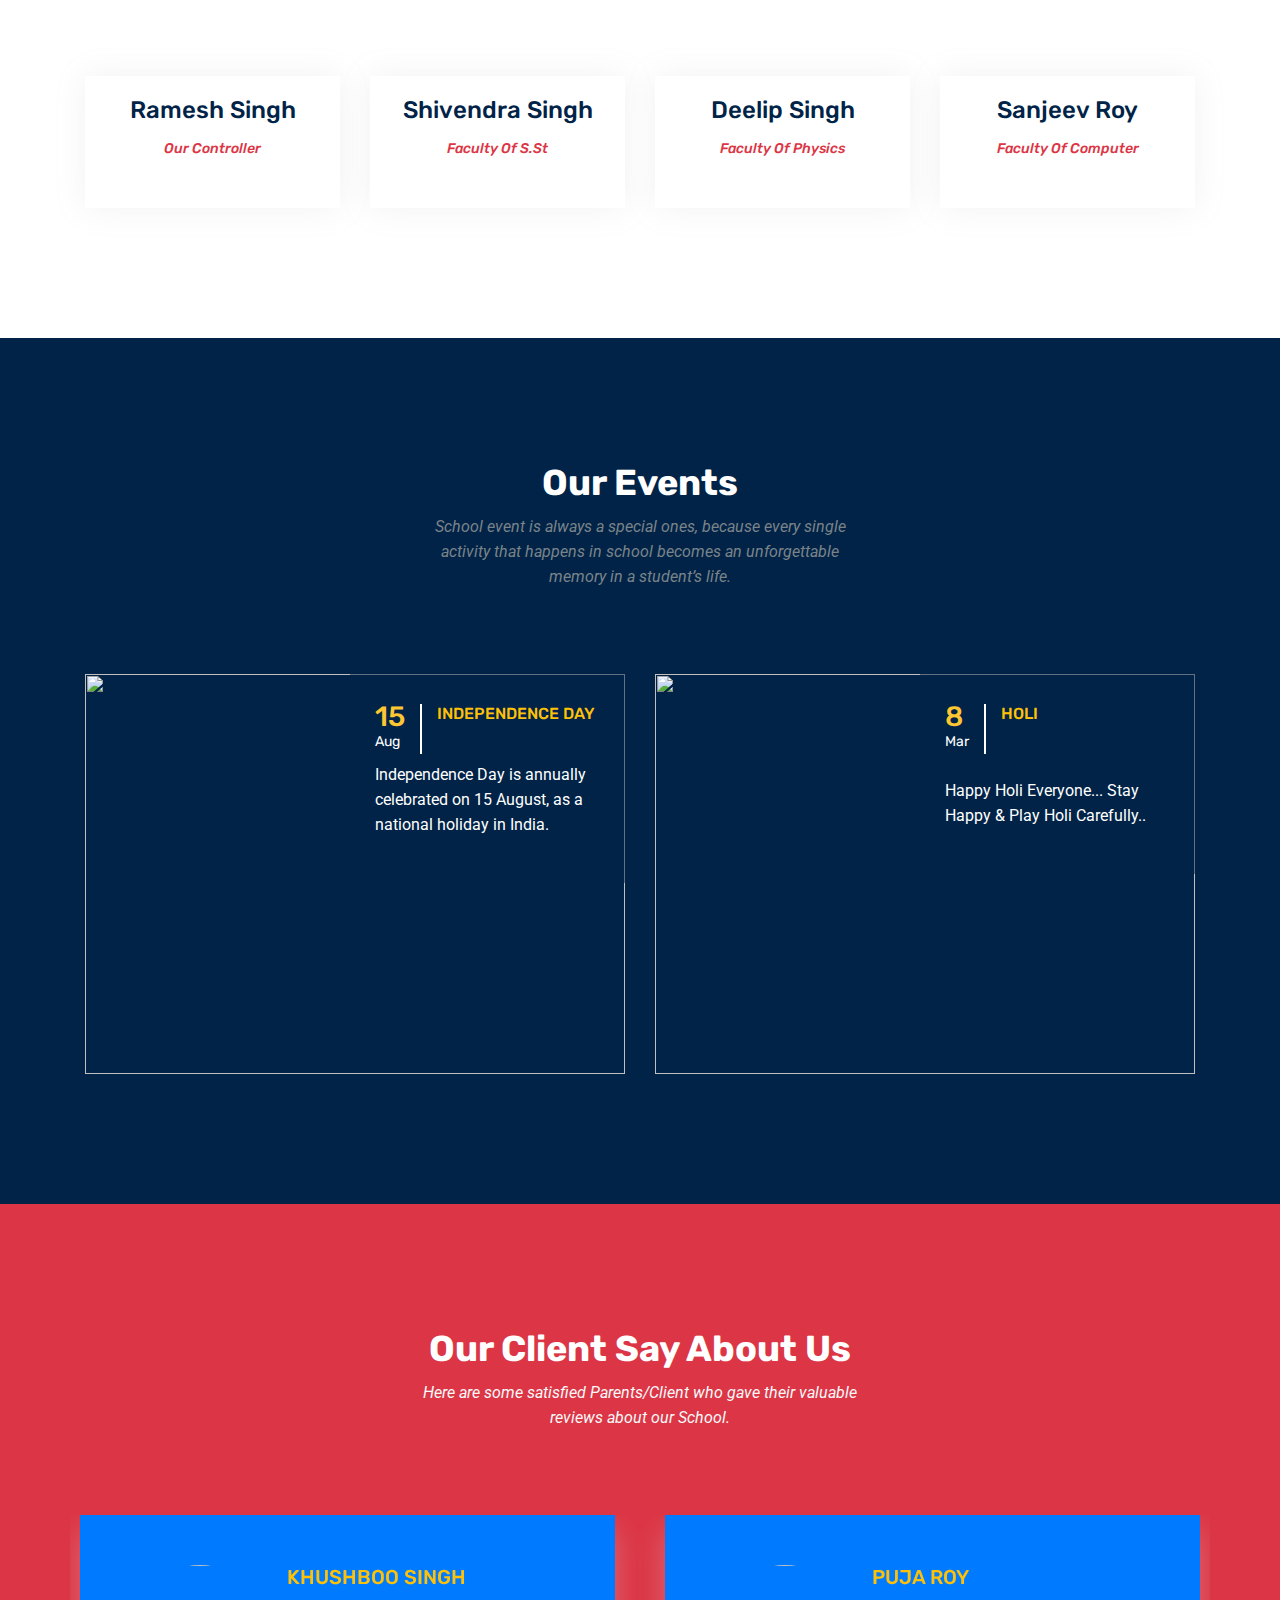
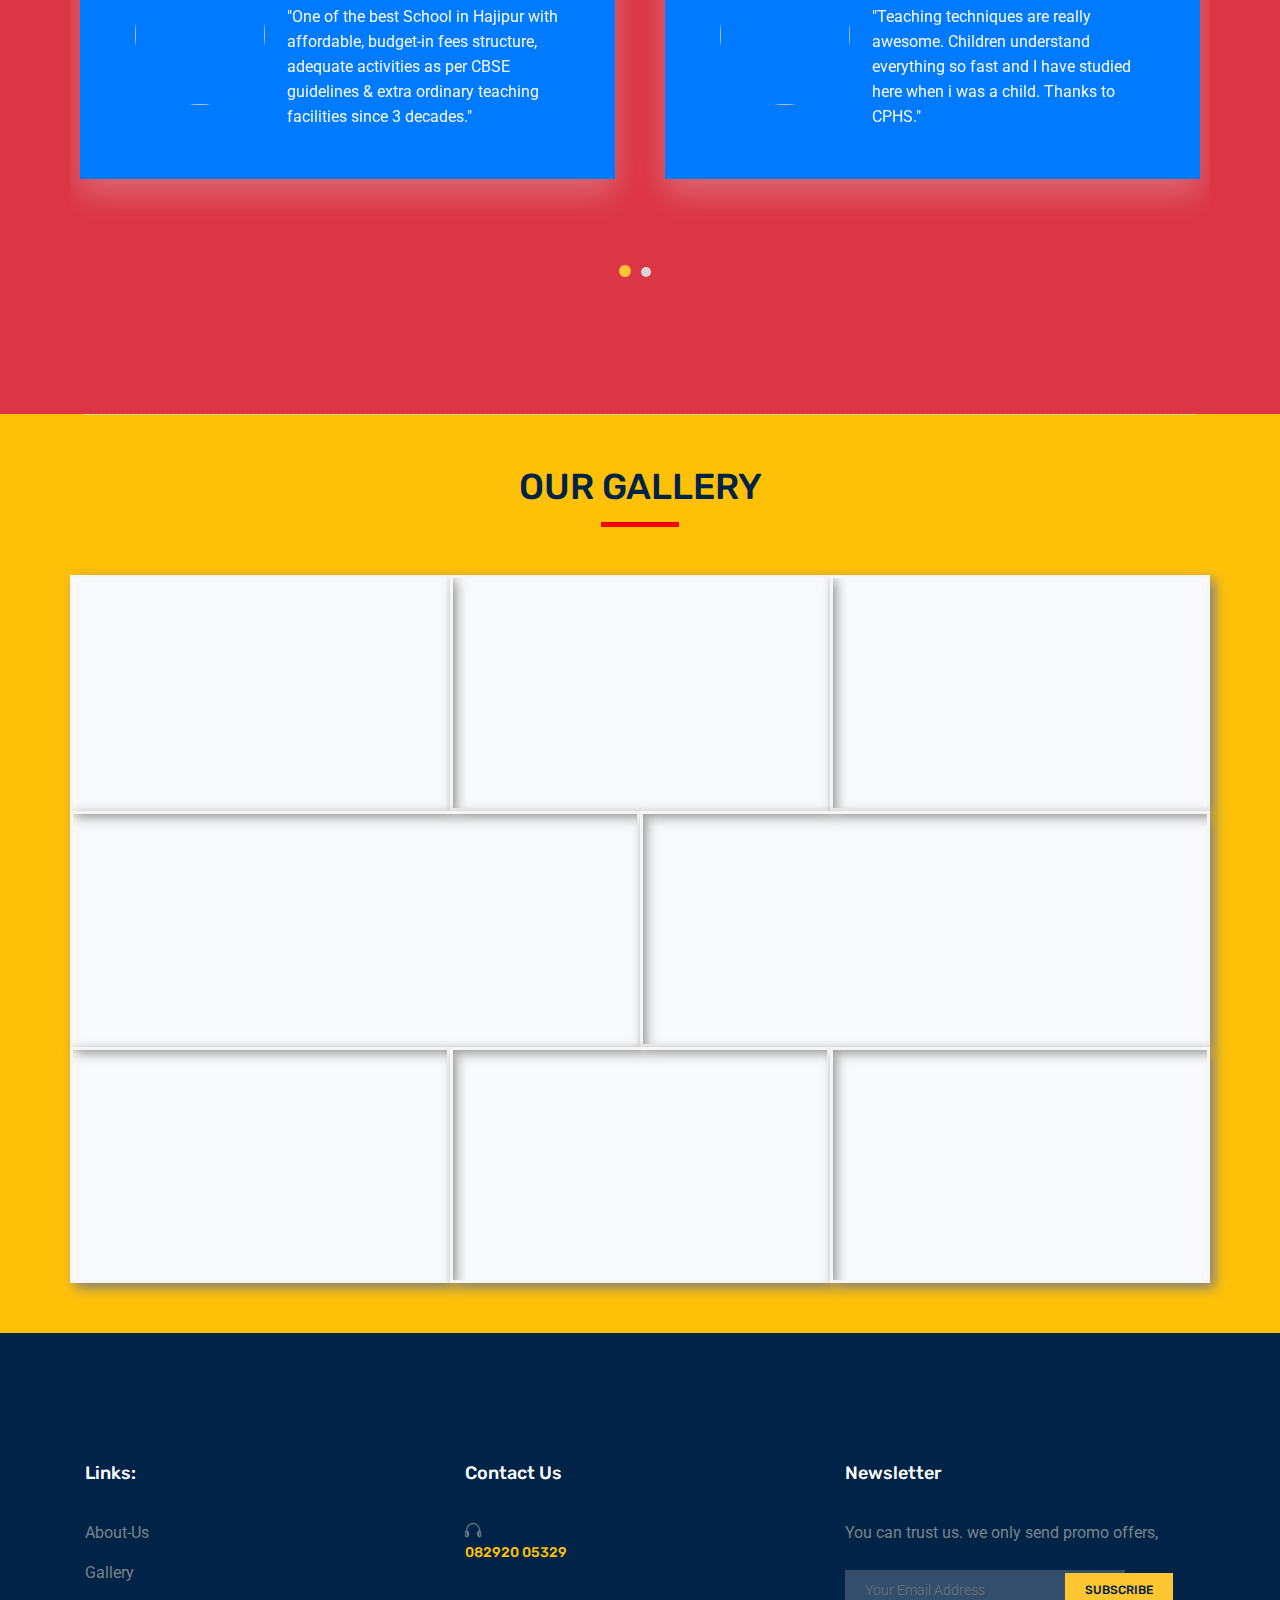
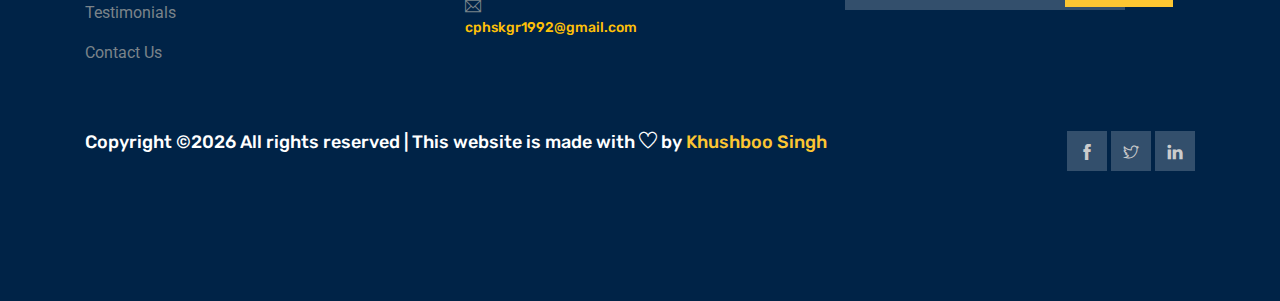
==== commit 8e16a12e: "Update index.html" ====
--- a/edit/index.html
+++ b/edit/index.html
@@ -201,7 +201,7 @@
         <div class="row justify-content-center">
           <div class="col-lg-5">
             <div class="main_title">
-              <h2 class=" mt-5 mb-3">INFORNATIONS</h2>
+              <h2 class=" mt-5 mb-3">INFORMATIONS</h2>
             </div>
           </div>
         </div>
@@ -236,7 +236,7 @@
                    <a href="course-details.html">COMMON RULES</a>
                   </h4>
                   <p>
-                    Our Students should develop into responsible citizens, so they must practise discipline in daily chores & routines.
+                    Our Students should develop into responsible citizens, so they must practise discipline in daily courses & routines.
                   </p>
                   
                 </div>
@@ -487,7 +487,7 @@
         <div class="row justify-content-center">
           <div class="col-lg-5">
             <div class="main_title">
-              <h2 class="mb-3 text-white">Our <span class="color-info"> Client</span> say about Us</h2>
+              <h2 class="mb-3 text-white">Our <span class="color-info"> Client</span> Say About Us</h2>
               <p class="text-light">
                 Here are some satisfied Parents/Client who gave their valuable reviews about our School.
               </p>
@@ -499,10 +499,10 @@
           <div class="testi_slider owl-carousel">
             <div class="testi_item bg-primary">
               <div class="row">
-                <div class="col-lg-4 col-md-6">
-                  <img src="https://1.bp.blogspot.com/-zVXsFSAC3Jc/XrWM4Ox2X3I/AAAAAAAAARc/q_80yClohZAoiqAmktwa49wsOVyGBO_IwCLcBGAsYHQ/s320/farewell.jpg" height="170px;" alt="" />
-                </div>
-                <div class="col-lg-8">
+                <div class="col-sm-4">
+                  <img style="height: 140px; width: 130px; border-radius: 50%;" src="https://1.bp.blogspot.com/-zVXsFSAC3Jc/XrWM4Ox2X3I/AAAAAAAAARc/q_80yClohZAoiqAmktwa49wsOVyGBO_IwCLcBGAsYHQ/s320/farewell.jpg" alt="" />
+                </div>
+                <div class="col-sm-8">
                   <div class="testi_text">
                     <h4 class="text-warning">KHUSHBOO SINGH</h4>
                     <p class="text-light">
@@ -514,10 +514,10 @@
             </div>
             <div class="testi_item bg-primary">
               <div class="row">
-                <div class="col-lg-4 col-md-6">
-                  <img src="https://1.bp.blogspot.com/-eqS2wGT-n8o/XrWM74-JztI/AAAAAAAAARg/CqFbotwqMDQUviL7KXQYq-IznBqRFAHYwCLcBGAsYHQ/s320/fcc3e513a23071a6a54bd16dd9289138.jpg" height="180px" alt="" />
-                </div>
-                <div class="col-lg-8">
+                <div class="col-sm-4">
+                  <img style="height: 140px; width: 130px; border-radius: 50%;" src="https://1.bp.blogspot.com/-eqS2wGT-n8o/XrWM74-JztI/AAAAAAAAARg/CqFbotwqMDQUviL7KXQYq-IznBqRFAHYwCLcBGAsYHQ/s320/fcc3e513a23071a6a54bd16dd9289138.jpg" alt="" />
+                </div>
+                <div class="col-sm-8">
                   <div class="testi_text">
                     <h4 class="text-warning">PUJA ROY</h4>
                     <p class="text-light">
@@ -529,10 +529,10 @@
             </div>
             <div class="testi_item bg-primary">
               <div class="row">
-                <div class="col-lg-4 col-md-6">
-                  <img src="https://1.bp.blogspot.com/-_h-QJaCr0qk/XrWHO4XKsAI/AAAAAAAAAQs/iz1Tqi0J3eAM-NCasoHsPQcojNaWjp1WwCLcBGAsYHQ/s320/IMG-20200508-WA0024.jpg" height="180px" alt="" />
-                </div>
-                <div class="col-lg-8">
+                <div class="col-sm-4">
+                  <img src="https://1.bp.blogspot.com/-_h-QJaCr0qk/XrWHO4XKsAI/AAAAAAAAAQs/iz1Tqi0J3eAM-NCasoHsPQcojNaWjp1WwCLcBGAsYHQ/s320/IMG-20200508-WA0024.jpg" style="height: 140px; width: 130px; border-radius: 50%;" alt="" />
+                </div>
+                <div class="col-sm-8">
                   <div class="testi_text">
                     <h4 class="text-warning">SHWETA BHARTI</h4>
                     <p class="text-light">
@@ -544,10 +544,10 @@
             </div>
              <div class="testi_item bg-primary">
               <div class="row">
-                <div class="col-lg-4 col-md-6">
-                  <img src="https://1.bp.blogspot.com/-D3RpJlhhxNQ/XrWN5Dlyh7I/AAAAAAAAARw/yN8vStmO86cN-2aqHJMtpAPHwQPZSav3ACLcBGAsYHQ/s1600/prince%2Bsir.jpg" height="170px" alt="" />
-                </div>
-                <div class="col-lg-8">
+                <div class="col-sm-4">
+                  <img src="https://1.bp.blogspot.com/-D3RpJlhhxNQ/XrWN5Dlyh7I/AAAAAAAAARw/yN8vStmO86cN-2aqHJMtpAPHwQPZSav3ACLcBGAsYHQ/s1600/prince%2Bsir.jpg" style="height: 140px; width: 130px; border-radius: 50%;" alt="" />
+                </div>
+                <div class="col-sm-8">
                   <div class="testi_text">
                     <h4 class="text-warning">PRINCE CHAUHAN</h4>
                     <p class="text-light">
@@ -561,8 +561,58 @@
         </div>
       </div>
     </div>
+
     <!--================ End Testimonial Area =================-->
-
+    <section class="bg-warning" >
+   <div class="container">
+     <div class="section-top-border">
+        <h1 class="title_color text-center text-uppercase mb-5">OUR Gallery</h1>
+        <hr style="width: 7%; height: 4px; background-color: red; margin-top: -3%;" class="mb-5">
+        <div class="row gallery-item bg-light">
+          <div style="border: 3px solid whitesmoke; box-shadow: 5px 5px 12px grey;" class="col-md-4">
+            <a href="https://1.bp.blogspot.com/-eqoRkhgzMb4/XrWurOD8SiI/AAAAAAAAAS4/r9qnFfBcuuIwM4ZkZcjNWOBqtXe_cd2WgCLcBGAsYHQ/s320/FB_IMG_15887896988701621.jpg" class="img-gal">
+              <div class="single-gallery-image" style="background: url(https://1.bp.blogspot.com/-eqoRkhgzMb4/XrWurOD8SiI/AAAAAAAAAS4/r9qnFfBcuuIwM4ZkZcjNWOBqtXe_cd2WgCLcBGAsYHQ/s320/FB_IMG_15887896988701621.jpg);"></div>
+            </a>
+          </div>
+          <div style="border: 3px solid whitesmoke; box-shadow: 5px 5px 12px grey;" class="col-md-4">
+            <a href="https://1.bp.blogspot.com/-rmdfFyURSPs/XrWp2-S2eyI/AAAAAAAAASM/IIoNPyPzUJsAoGTJ3iaEbTtEA-uqBLBQgCLcBGAsYHQ/s320/FB_IMG_15887900241638327.jpg" class="img-gal">
+              <div class="single-gallery-image"  style="background: url(https://1.bp.blogspot.com/-rmdfFyURSPs/XrWp2-S2eyI/AAAAAAAAASM/IIoNPyPzUJsAoGTJ3iaEbTtEA-uqBLBQgCLcBGAsYHQ/s320/FB_IMG_15887900241638327.jpg);"></div>
+            </a>
+          </div>
+          <div style="border: 3px solid whitesmoke; box-shadow: 5px 5px 12px grey;" class="col-md-4">
+            <a href="https://1.bp.blogspot.com/-xkirkCesIRM/XrWvAnCn3pI/AAAAAAAAATE/hK54xYBN-NoADJjwF9hOqXgjXtIyIdsSwCLcBGAsYHQ/s320/FB_IMG_15887906546785933.jpg" class="img-gal">
+              <div class="single-gallery-image" style="background: url(https://1.bp.blogspot.com/-xkirkCesIRM/XrWvAnCn3pI/AAAAAAAAATE/hK54xYBN-NoADJjwF9hOqXgjXtIyIdsSwCLcBGAsYHQ/s320/FB_IMG_15887906546785933.jpg);"></div>
+            </a>
+          </div>
+          <div style="border: 3px solid whitesmoke; box-shadow: 5px 5px 12px grey;" class="col-md-6">
+            <a href="https://1.bp.blogspot.com/-F28LjsBA0y8/XrWqD8ZAMnI/AAAAAAAAASQ/eFL8aZPk6nQLkv9lYLBk3p-Zii94Pb58ACLcBGAsYHQ/s320/IMG-20200508-WA0007.jpg" class="img-gal">
+              <div class="single-gallery-image" style="background: url(https://1.bp.blogspot.com/-F28LjsBA0y8/XrWqD8ZAMnI/AAAAAAAAASQ/eFL8aZPk6nQLkv9lYLBk3p-Zii94Pb58ACLcBGAsYHQ/s320/IMG-20200508-WA0007.jpg);"></div>
+            </a>
+          </div>
+          <div style="border: 3px solid whitesmoke; box-shadow: 5px 5px 12px grey;" class="col-md-6">
+            <a href=" https://1.bp.blogspot.com/-3YLjoBRZy9w/XrWvu9FrpcI/AAAAAAAAATk/20IamROeTfoWP_0hBSdGtcw8n05kUvDoACLcBGAsYHQ/s320/IMG-20200508-WA0011.jpg" class="img-gal">
+              <div class="single-gallery-image" style="background: url( https://1.bp.blogspot.com/-3YLjoBRZy9w/XrWvu9FrpcI/AAAAAAAAATk/20IamROeTfoWP_0hBSdGtcw8n05kUvDoACLcBGAsYHQ/s320/IMG-20200508-WA0011.jpg);"></div>
+            </a>
+          </div>
+          <div style="border: 3px solid whitesmoke; box-shadow: 5px 5px 12px grey;" class="col-md-4">
+            <a href="https://1.bp.blogspot.com/-fxDChets0Rg/XrWurO3-XcI/AAAAAAAAAS0/sgrQrPitfPwjxtqj47nLB5IA0i6dl-IDgCLcBGAsYHQ/s320/FB_IMG_15887896638138199.jpg" class="img-gal">
+              <div class="single-gallery-image" style="background: url(https://1.bp.blogspot.com/-fxDChets0Rg/XrWurO3-XcI/AAAAAAAAAS0/sgrQrPitfPwjxtqj47nLB5IA0i6dl-IDgCLcBGAsYHQ/s320/FB_IMG_15887896638138199.jpg);"></div>
+            </a>
+          </div>
+          <div style="border: 3px solid whitesmoke; box-shadow: 5px 5px 12px grey;" class="col-md-4">
+            <a href="https://1.bp.blogspot.com/-cG_OfbhqvmA/XrWvBglodSI/AAAAAAAAATQ/cQFqkfHoago4nJmHUOV8Hfd85BhdfidhwCLcBGAsYHQ/s320/IMG-20200508-WA0003.jpg" class="img-gal">
+              <div class="single-gallery-image" style="background: url(https://1.bp.blogspot.com/-cG_OfbhqvmA/XrWvBglodSI/AAAAAAAAATQ/cQFqkfHoago4nJmHUOV8Hfd85BhdfidhwCLcBGAsYHQ/s320/IMG-20200508-WA0003.jpg);"></div>
+            </a>
+          </div>
+          <div style="border: 3px solid whitesmoke; box-shadow: 5px 5px 12px grey;" class="col-md-4">
+            <a href="https://1.bp.blogspot.com/-1f_WBOMaguo/XrWvvLKeI5I/AAAAAAAAATo/WUNsO-YD7xErfuQ79WBls60vamO9YD0mACLcBGAsYHQ/s320/IMG-20200508-WA0014%2B-%2BCopy.jpg" class="img-gal">
+              <div class="single-gallery-image" style="background: url(https://1.bp.blogspot.com/-1f_WBOMaguo/XrWvvLKeI5I/AAAAAAAAATo/WUNsO-YD7xErfuQ79WBls60vamO9YD0mACLcBGAsYHQ/s320/IMG-20200508-WA0014%2B-%2BCopy.jpg);"></div>
+            </a>
+          </div>
+        </div>
+      </div>
+   </div>
+   </section>
     <!--================ Start footer Area  =================-->
    <footer class="footer-area section_gap">
       <div class="container">
--- a/edit/css/flaticon.css
+++ b/edit/css/flaticon.css
@@ -0,0 +1,35 @@
+	/*
+  	Flaticon icon font: Flaticon
+  	Creation date: 20/01/2019 08:29
+  	*/
+
+@font-face {
+  font-family: "Flaticon";
+  src: url("../fonts/Flaticon.eot");
+  src: url("../fonts/Flaticon.eot?#iefix") format("embedded-opentype"),
+       url("../fonts/Flaticon.woff2") format("woff2"),
+       url("../fonts/Flaticon.woff") format("woff"),
+       url("../fonts/Flaticon.ttf") format("truetype");
+  font-weight: normal;
+  font-style: normal;
+}
+
+@media screen and (-webkit-min-device-pixel-ratio:0) {
+  @font-face {
+    font-family: "Flaticon";
+    src: url("./Flaticon.svg#Flaticon") format("svg");
+  }
+}
+
+[class^="flaticon-"]:before, [class*=" flaticon-"]:before,
+[class^="flaticon-"]:after, [class*=" flaticon-"]:after {   
+  font-family: Flaticon;
+        font-size: 48px;
+font-style: normal;
+margin-left: 0px;
+color: #002347;
+}
+
+.flaticon-student:before { content: "\f100"; }
+.flaticon-book:before { content: "\f101"; }
+.flaticon-earth:before { content: "\f102"; }--- a/edit/css/themify-icons.css
+++ b/edit/css/themify-icons.css
@@ -0,0 +1,1081 @@
+@font-face {
+	font-family: 'themify';
+	src:url('../fonts/themify.eot?-fvbane');
+	src:url('../fonts/themify.eot?#iefix-fvbane') format('embedded-opentype'),
+		url('../fonts/themify.woff?-fvbane') format('woff'),
+		url('../fonts/themify.ttf?-fvbane') format('truetype'),
+		url('../fonts/themify.svg?-fvbane#themify') format('svg');
+	font-weight: normal;
+	font-style: normal;
+}
+
+[class^="ti-"], [class*=" ti-"] {
+	font-family: 'themify';
+	speak: none;
+	font-style: normal;
+	font-weight: normal;
+	font-variant: normal;
+	text-transform: none;
+	line-height: 1;
+
+	/* Better Font Rendering =========== */
+	-webkit-font-smoothing: antialiased;
+	-moz-osx-font-smoothing: grayscale;
+}
+
+.ti-wand:before {
+	content: "\e600";
+}
+.ti-volume:before {
+	content: "\e601";
+}
+.ti-user:before {
+	content: "\e602";
+}
+.ti-unlock:before {
+	content: "\e603";
+}
+.ti-unlink:before {
+	content: "\e604";
+}
+.ti-trash:before {
+	content: "\e605";
+}
+.ti-thought:before {
+	content: "\e606";
+}
+.ti-target:before {
+	content: "\e607";
+}
+.ti-tag:before {
+	content: "\e608";
+}
+.ti-tablet:before {
+	content: "\e609";
+}
+.ti-star:before {
+	content: "\e60a";
+}
+.ti-spray:before {
+	content: "\e60b";
+}
+.ti-signal:before {
+	content: "\e60c";
+}
+.ti-shopping-cart:before {
+	content: "\e60d";
+}
+.ti-shopping-cart-full:before {
+	content: "\e60e";
+}
+.ti-settings:before {
+	content: "\e60f";
+}
+.ti-search:before {
+	content: "\e610";
+}
+.ti-zoom-in:before {
+	content: "\e611";
+}
+.ti-zoom-out:before {
+	content: "\e612";
+}
+.ti-cut:before {
+	content: "\e613";
+}
+.ti-ruler:before {
+	content: "\e614";
+}
+.ti-ruler-pencil:before {
+	content: "\e615";
+}
+.ti-ruler-alt:before {
+	content: "\e616";
+}
+.ti-bookmark:before {
+	content: "\e617";
+}
+.ti-bookmark-alt:before {
+	content: "\e618";
+}
+.ti-reload:before {
+	content: "\e619";
+}
+.ti-plus:before {
+	content: "\e61a";
+}
+.ti-pin:before {
+	content: "\e61b";
+}
+.ti-pencil:before {
+	content: "\e61c";
+}
+.ti-pencil-alt:before {
+	content: "\e61d";
+}
+.ti-paint-roller:before {
+	content: "\e61e";
+}
+.ti-paint-bucket:before {
+	content: "\e61f";
+}
+.ti-na:before {
+	content: "\e620";
+}
+.ti-mobile:before {
+	content: "\e621";
+}
+.ti-minus:before {
+	content: "\e622";
+}
+.ti-medall:before {
+	content: "\e623";
+}
+.ti-medall-alt:before {
+	content: "\e624";
+}
+.ti-marker:before {
+	content: "\e625";
+}
+.ti-marker-alt:before {
+	content: "\e626";
+}
+.ti-arrow-up:before {
+	content: "\e627";
+}
+.ti-arrow-right:before {
+	content: "\e628";
+}
+.ti-arrow-left:before {
+	content: "\e629";
+}
+.ti-arrow-down:before {
+	content: "\e62a";
+}
+.ti-lock:before {
+	content: "\e62b";
+}
+.ti-location-arrow:before {
+	content: "\e62c";
+}
+.ti-link:before {
+	content: "\e62d";
+}
+.ti-layout:before {
+	content: "\e62e";
+}
+.ti-layers:before {
+	content: "\e62f";
+}
+.ti-layers-alt:before {
+	content: "\e630";
+}
+.ti-key:before {
+	content: "\e631";
+}
+.ti-import:before {
+	content: "\e632";
+}
+.ti-image:before {
+	content: "\e633";
+}
+.ti-heart:before {
+	content: "\e634";
+}
+.ti-heart-broken:before {
+	content: "\e635";
+}
+.ti-hand-stop:before {
+	content: "\e636";
+}
+.ti-hand-open:before {
+	content: "\e637";
+}
+.ti-hand-drag:before {
+	content: "\e638";
+}
+.ti-folder:before {
+	content: "\e639";
+}
+.ti-flag:before {
+	content: "\e63a";
+}
+.ti-flag-alt:before {
+	content: "\e63b";
+}
+.ti-flag-alt-2:before {
+	content: "\e63c";
+}
+.ti-eye:before {
+	content: "\e63d";
+}
+.ti-export:before {
+	content: "\e63e";
+}
+.ti-exchange-vertical:before {
+	content: "\e63f";
+}
+.ti-desktop:before {
+	content: "\e640";
+}
+.ti-cup:before {
+	content: "\e641";
+}
+.ti-crown:before {
+	content: "\e642";
+}
+.ti-comments:before {
+	content: "\e643";
+}
+.ti-comment:before {
+	content: "\e644";
+}
+.ti-comment-alt:before {
+	content: "\e645";
+}
+.ti-close:before {
+	content: "\e646";
+}
+.ti-clip:before {
+	content: "\e647";
+}
+.ti-angle-up:before {
+	content: "\e648";
+}
+.ti-angle-right:before {
+	content: "\e649";
+}
+.ti-angle-left:before {
+	content: "\e64a";
+}
+.ti-angle-down:before {
+	content: "\e64b";
+}
+.ti-check:before {
+	content: "\e64c";
+}
+.ti-check-box:before {
+	content: "\e64d";
+}
+.ti-camera:before {
+	content: "\e64e";
+}
+.ti-announcement:before {
+	content: "\e64f";
+}
+.ti-brush:before {
+	content: "\e650";
+}
+.ti-briefcase:before {
+	content: "\e651";
+}
+.ti-bolt:before {
+	content: "\e652";
+}
+.ti-bolt-alt:before {
+	content: "\e653";
+}
+.ti-blackboard:before {
+	content: "\e654";
+}
+.ti-bag:before {
+	content: "\e655";
+}
+.ti-move:before {
+	content: "\e656";
+}
+.ti-arrows-vertical:before {
+	content: "\e657";
+}
+.ti-arrows-horizontal:before {
+	content: "\e658";
+}
+.ti-fullscreen:before {
+	content: "\e659";
+}
+.ti-arrow-top-right:before {
+	content: "\e65a";
+}
+.ti-arrow-top-left:before {
+	content: "\e65b";
+}
+.ti-arrow-circle-up:before {
+	content: "\e65c";
+}
+.ti-arrow-circle-right:before {
+	content: "\e65d";
+}
+.ti-arrow-circle-left:before {
+	content: "\e65e";
+}
+.ti-arrow-circle-down:before {
+	content: "\e65f";
+}
+.ti-angle-double-up:before {
+	content: "\e660";
+}
+.ti-angle-double-right:before {
+	content: "\e661";
+}
+.ti-angle-double-left:before {
+	content: "\e662";
+}
+.ti-angle-double-down:before {
+	content: "\e663";
+}
+.ti-zip:before {
+	content: "\e664";
+}
+.ti-world:before {
+	content: "\e665";
+}
+.ti-wheelchair:before {
+	content: "\e666";
+}
+.ti-view-list:before {
+	content: "\e667";
+}
+.ti-view-list-alt:before {
+	content: "\e668";
+}
+.ti-view-grid:before {
+	content: "\e669";
+}
+.ti-uppercase:before {
+	content: "\e66a";
+}
+.ti-upload:before {
+	content: "\e66b";
+}
+.ti-underline:before {
+	content: "\e66c";
+}
+.ti-truck:before {
+	content: "\e66d";
+}
+.ti-timer:before {
+	content: "\e66e";
+}
+.ti-ticket:before {
+	content: "\e66f";
+}
+.ti-thumb-up:before {
+	content: "\e670";
+}
+.ti-thumb-down:before {
+	content: "\e671";
+}
+.ti-text:before {
+	content: "\e672";
+}
+.ti-stats-up:before {
+	content: "\e673";
+}
+.ti-stats-down:before {
+	content: "\e674";
+}
+.ti-split-v:before {
+	content: "\e675";
+}
+.ti-split-h:before {
+	content: "\e676";
+}
+.ti-smallcap:before {
+	content: "\e677";
+}
+.ti-shine:before {
+	content: "\e678";
+}
+.ti-shift-right:before {
+	content: "\e679";
+}
+.ti-shift-left:before {
+	content: "\e67a";
+}
+.ti-shield:before {
+	content: "\e67b";
+}
+.ti-notepad:before {
+	content: "\e67c";
+}
+.ti-server:before {
+	content: "\e67d";
+}
+.ti-quote-right:before {
+	content: "\e67e";
+}
+.ti-quote-left:before {
+	content: "\e67f";
+}
+.ti-pulse:before {
+	content: "\e680";
+}
+.ti-printer:before {
+	content: "\e681";
+}
+.ti-power-off:before {
+	content: "\e682";
+}
+.ti-plug:before {
+	content: "\e683";
+}
+.ti-pie-chart:before {
+	content: "\e684";
+}
+.ti-paragraph:before {
+	content: "\e685";
+}
+.ti-panel:before {
+	content: "\e686";
+}
+.ti-package:before {
+	content: "\e687";
+}
+.ti-music:before {
+	content: "\e688";
+}
+.ti-music-alt:before {
+	content: "\e689";
+}
+.ti-mouse:before {
+	content: "\e68a";
+}
+.ti-mouse-alt:before {
+	content: "\e68b";
+}
+.ti-money:before {
+	content: "\e68c";
+}
+.ti-microphone:before {
+	content: "\e68d";
+}
+.ti-menu:before {
+	content: "\e68e";
+}
+.ti-menu-alt:before {
+	content: "\e68f";
+}
+.ti-map:before {
+	content: "\e690";
+}
+.ti-map-alt:before {
+	content: "\e691";
+}
+.ti-loop:before {
+	content: "\e692";
+}
+.ti-location-pin:before {
+	content: "\e693";
+}
+.ti-list:before {
+	content: "\e694";
+}
+.ti-light-bulb:before {
+	content: "\e695";
+}
+.ti-Italic:before {
+	content: "\e696";
+}
+.ti-info:before {
+	content: "\e697";
+}
+.ti-infinite:before {
+	content: "\e698";
+}
+.ti-id-badge:before {
+	content: "\e699";
+}
+.ti-hummer:before {
+	content: "\e69a";
+}
+.ti-home:before {
+	content: "\e69b";
+}
+.ti-help:before {
+	content: "\e69c";
+}
+.ti-headphone:before {
+	content: "\e69d";
+}
+.ti-harddrives:before {
+	content: "\e69e";
+}
+.ti-harddrive:before {
+	content: "\e69f";
+}
+.ti-gift:before {
+	content: "\e6a0";
+}
+.ti-game:before {
+	content: "\e6a1";
+}
+.ti-filter:before {
+	content: "\e6a2";
+}
+.ti-files:before {
+	content: "\e6a3";
+}
+.ti-file:before {
+	content: "\e6a4";
+}
+.ti-eraser:before {
+	content: "\e6a5";
+}
+.ti-envelope:before {
+	content: "\e6a6";
+}
+.ti-download:before {
+	content: "\e6a7";
+}
+.ti-direction:before {
+	content: "\e6a8";
+}
+.ti-direction-alt:before {
+	content: "\e6a9";
+}
+.ti-dashboard:before {
+	content: "\e6aa";
+}
+.ti-control-stop:before {
+	content: "\e6ab";
+}
+.ti-control-shuffle:before {
+	content: "\e6ac";
+}
+.ti-control-play:before {
+	content: "\e6ad";
+}
+.ti-control-pause:before {
+	content: "\e6ae";
+}
+.ti-control-forward:before {
+	content: "\e6af";
+}
+.ti-control-backward:before {
+	content: "\e6b0";
+}
+.ti-cloud:before {
+	content: "\e6b1";
+}
+.ti-cloud-up:before {
+	content: "\e6b2";
+}
+.ti-cloud-down:before {
+	content: "\e6b3";
+}
+.ti-clipboard:before {
+	content: "\e6b4";
+}
+.ti-car:before {
+	content: "\e6b5";
+}
+.ti-calendar:before {
+	content: "\e6b6";
+}
+.ti-book:before {
+	content: "\e6b7";
+}
+.ti-bell:before {
+	content: "\e6b8";
+}
+.ti-basketball:before {
+	content: "\e6b9";
+}
+.ti-bar-chart:before {
+	content: "\e6ba";
+}
+.ti-bar-chart-alt:before {
+	content: "\e6bb";
+}
+.ti-back-right:before {
+	content: "\e6bc";
+}
+.ti-back-left:before {
+	content: "\e6bd";
+}
+.ti-arrows-corner:before {
+	content: "\e6be";
+}
+.ti-archive:before {
+	content: "\e6bf";
+}
+.ti-anchor:before {
+	content: "\e6c0";
+}
+.ti-align-right:before {
+	content: "\e6c1";
+}
+.ti-align-left:before {
+	content: "\e6c2";
+}
+.ti-align-justify:before {
+	content: "\e6c3";
+}
+.ti-align-center:before {
+	content: "\e6c4";
+}
+.ti-alert:before {
+	content: "\e6c5";
+}
+.ti-alarm-clock:before {
+	content: "\e6c6";
+}
+.ti-agenda:before {
+	content: "\e6c7";
+}
+.ti-write:before {
+	content: "\e6c8";
+}
+.ti-window:before {
+	content: "\e6c9";
+}
+.ti-widgetized:before {
+	content: "\e6ca";
+}
+.ti-widget:before {
+	content: "\e6cb";
+}
+.ti-widget-alt:before {
+	content: "\e6cc";
+}
+.ti-wallet:before {
+	content: "\e6cd";
+}
+.ti-video-clapper:before {
+	content: "\e6ce";
+}
+.ti-video-camera:before {
+	content: "\e6cf";
+}
+.ti-vector:before {
+	content: "\e6d0";
+}
+.ti-themify-logo:before {
+	content: "\e6d1";
+}
+.ti-themify-favicon:before {
+	content: "\e6d2";
+}
+.ti-themify-favicon-alt:before {
+	content: "\e6d3";
+}
+.ti-support:before {
+	content: "\e6d4";
+}
+.ti-stamp:before {
+	content: "\e6d5";
+}
+.ti-split-v-alt:before {
+	content: "\e6d6";
+}
+.ti-slice:before {
+	content: "\e6d7";
+}
+.ti-shortcode:before {
+	content: "\e6d8";
+}
+.ti-shift-right-alt:before {
+	content: "\e6d9";
+}
+.ti-shift-left-alt:before {
+	content: "\e6da";
+}
+.ti-ruler-alt-2:before {
+	content: "\e6db";
+}
+.ti-receipt:before {
+	content: "\e6dc";
+}
+.ti-pin2:before {
+	content: "\e6dd";
+}
+.ti-pin-alt:before {
+	content: "\e6de";
+}
+.ti-pencil-alt2:before {
+	content: "\e6df";
+}
+.ti-palette:before {
+	content: "\e6e0";
+}
+.ti-more:before {
+	content: "\e6e1";
+}
+.ti-more-alt:before {
+	content: "\e6e2";
+}
+.ti-microphone-alt:before {
+	content: "\e6e3";
+}
+.ti-magnet:before {
+	content: "\e6e4";
+}
+.ti-line-double:before {
+	content: "\e6e5";
+}
+.ti-line-dotted:before {
+	content: "\e6e6";
+}
+.ti-line-dashed:before {
+	content: "\e6e7";
+}
+.ti-layout-width-full:before {
+	content: "\e6e8";
+}
+.ti-layout-width-default:before {
+	content: "\e6e9";
+}
+.ti-layout-width-default-alt:before {
+	content: "\e6ea";
+}
+.ti-layout-tab:before {
+	content: "\e6eb";
+}
+.ti-layout-tab-window:before {
+	content: "\e6ec";
+}
+.ti-layout-tab-v:before {
+	content: "\e6ed";
+}
+.ti-layout-tab-min:before {
+	content: "\e6ee";
+}
+.ti-layout-slider:before {
+	content: "\e6ef";
+}
+.ti-layout-slider-alt:before {
+	content: "\e6f0";
+}
+.ti-layout-sidebar-right:before {
+	content: "\e6f1";
+}
+.ti-layout-sidebar-none:before {
+	content: "\e6f2";
+}
+.ti-layout-sidebar-left:before {
+	content: "\e6f3";
+}
+.ti-layout-placeholder:before {
+	content: "\e6f4";
+}
+.ti-layout-menu:before {
+	content: "\e6f5";
+}
+.ti-layout-menu-v:before {
+	content: "\e6f6";
+}
+.ti-layout-menu-separated:before {
+	content: "\e6f7";
+}
+.ti-layout-menu-full:before {
+	content: "\e6f8";
+}
+.ti-layout-media-right-alt:before {
+	content: "\e6f9";
+}
+.ti-layout-media-right:before {
+	content: "\e6fa";
+}
+.ti-layout-media-overlay:before {
+	content: "\e6fb";
+}
+.ti-layout-media-overlay-alt:before {
+	content: "\e6fc";
+}
+.ti-layout-media-overlay-alt-2:before {
+	content: "\e6fd";
+}
+.ti-layout-media-left-alt:before {
+	content: "\e6fe";
+}
+.ti-layout-media-left:before {
+	content: "\e6ff";
+}
+.ti-layout-media-center-alt:before {
+	content: "\e700";
+}
+.ti-layout-media-center:before {
+	content: "\e701";
+}
+.ti-layout-list-thumb:before {
+	content: "\e702";
+}
+.ti-layout-list-thumb-alt:before {
+	content: "\e703";
+}
+.ti-layout-list-post:before {
+	content: "\e704";
+}
+.ti-layout-list-large-image:before {
+	content: "\e705";
+}
+.ti-layout-line-solid:before {
+	content: "\e706";
+}
+.ti-layout-grid4:before {
+	content: "\e707";
+}
+.ti-layout-grid3:before {
+	content: "\e708";
+}
+.ti-layout-grid2:before {
+	content: "\e709";
+}
+.ti-layout-grid2-thumb:before {
+	content: "\e70a";
+}
+.ti-layout-cta-right:before {
+	content: "\e70b";
+}
+.ti-layout-cta-left:before {
+	content: "\e70c";
+}
+.ti-layout-cta-center:before {
+	content: "\e70d";
+}
+.ti-layout-cta-btn-right:before {
+	content: "\e70e";
+}
+.ti-layout-cta-btn-left:before {
+	content: "\e70f";
+}
+.ti-layout-column4:before {
+	content: "\e710";
+}
+.ti-layout-column3:before {
+	content: "\e711";
+}
+.ti-layout-column2:before {
+	content: "\e712";
+}
+.ti-layout-accordion-separated:before {
+	content: "\e713";
+}
+.ti-layout-accordion-merged:before {
+	content: "\e714";
+}
+.ti-layout-accordion-list:before {
+	content: "\e715";
+}
+.ti-ink-pen:before {
+	content: "\e716";
+}
+.ti-info-alt:before {
+	content: "\e717";
+}
+.ti-help-alt:before {
+	content: "\e718";
+}
+.ti-headphone-alt:before {
+	content: "\e719";
+}
+.ti-hand-point-up:before {
+	content: "\e71a";
+}
+.ti-hand-point-right:before {
+	content: "\e71b";
+}
+.ti-hand-point-left:before {
+	content: "\e71c";
+}
+.ti-hand-point-down:before {
+	content: "\e71d";
+}
+.ti-gallery:before {
+	content: "\e71e";
+}
+.ti-face-smile:before {
+	content: "\e71f";
+}
+.ti-face-sad:before {
+	content: "\e720";
+}
+.ti-credit-card:before {
+	content: "\e721";
+}
+.ti-control-skip-forward:before {
+	content: "\e722";
+}
+.ti-control-skip-backward:before {
+	content: "\e723";
+}
+.ti-control-record:before {
+	content: "\e724";
+}
+.ti-control-eject:before {
+	content: "\e725";
+}
+.ti-comments-smiley:before {
+	content: "\e726";
+}
+.ti-brush-alt:before {
+	content: "\e727";
+}
+.ti-youtube:before {
+	content: "\e728";
+}
+.ti-vimeo:before {
+	content: "\e729";
+}
+.ti-twitter:before {
+	content: "\e72a";
+}
+.ti-time:before {
+	content: "\e72b";
+}
+.ti-tumblr:before {
+	content: "\e72c";
+}
+.ti-skype:before {
+	content: "\e72d";
+}
+.ti-share:before {
+	content: "\e72e";
+}
+.ti-share-alt:before {
+	content: "\e72f";
+}
+.ti-rocket:before {
+	content: "\e730";
+}
+.ti-pinterest:before {
+	content: "\e731";
+}
+.ti-new-window:before {
+	content: "\e732";
+}
+.ti-microsoft:before {
+	content: "\e733";
+}
+.ti-list-ol:before {
+	content: "\e734";
+}
+.ti-linkedin:before {
+	content: "\e735";
+}
+.ti-layout-sidebar-2:before {
+	content: "\e736";
+}
+.ti-layout-grid4-alt:before {
+	content: "\e737";
+}
+.ti-layout-grid3-alt:before {
+	content: "\e738";
+}
+.ti-layout-grid2-alt:before {
+	content: "\e739";
+}
+.ti-layout-column4-alt:before {
+	content: "\e73a";
+}
+.ti-layout-column3-alt:before {
+	content: "\e73b";
+}
+.ti-layout-column2-alt:before {
+	content: "\e73c";
+}
+.ti-instagram:before {
+	content: "\e73d";
+}
+.ti-google:before {
+	content: "\e73e";
+}
+.ti-github:before {
+	content: "\e73f";
+}
+.ti-flickr:before {
+	content: "\e740";
+}
+.ti-facebook:before {
+	content: "\e741";
+}
+.ti-dropbox:before {
+	content: "\e742";
+}
+.ti-dribbble:before {
+	content: "\e743";
+}
+.ti-apple:before {
+	content: "\e744";
+}
+.ti-android:before {
+	content: "\e745";
+}
+.ti-save:before {
+	content: "\e746";
+}
+.ti-save-alt:before {
+	content: "\e747";
+}
+.ti-yahoo:before {
+	content: "\e748";
+}
+.ti-wordpress:before {
+	content: "\e749";
+}
+.ti-vimeo-alt:before {
+	content: "\e74a";
+}
+.ti-twitter-alt:before {
+	content: "\e74b";
+}
+.ti-tumblr-alt:before {
+	content: "\e74c";
+}
+.ti-trello:before {
+	content: "\e74d";
+}
+.ti-stack-overflow:before {
+	content: "\e74e";
+}
+.ti-soundcloud:before {
+	content: "\e74f";
+}
+.ti-sharethis:before {
+	content: "\e750";
+}
+.ti-sharethis-alt:before {
+	content: "\e751";
+}
+.ti-reddit:before {
+	content: "\e752";
+}
+.ti-pinterest-alt:before {
+	content: "\e753";
+}
+.ti-microsoft-alt:before {
+	content: "\e754";
+}
+.ti-linux:before {
+	content: "\e755";
+}
+.ti-jsfiddle:before {
+	content: "\e756";
+}
+.ti-joomla:before {
+	content: "\e757";
+}
+.ti-html5:before {
+	content: "\e758";
+}
+.ti-flickr-alt:before {
+	content: "\e759";
+}
+.ti-email:before {
+	content: "\e75a";
+}
+.ti-drupal:before {
+	content: "\e75b";
+}
+.ti-dropbox-alt:before {
+	content: "\e75c";
+}
+.ti-css3:before {
+	content: "\e75d";
+}
+.ti-rss:before {
+	content: "\e75e";
+}
+.ti-rss-alt:before {
+	content: "\e75f";
+}
--- a/edit/vendors/nice-select/css/nice-select.css
+++ b/edit/vendors/nice-select/css/nice-select.css
@@ -0,0 +1,138 @@
+.nice-select {
+  -webkit-tap-highlight-color: transparent;
+  background-color: #fff;
+  border-radius: 5px;
+  border: solid 1px #e8e8e8;
+  box-sizing: border-box;
+  clear: both;
+  cursor: pointer;
+  display: block;
+  float: left;
+  font-family: inherit;
+  font-size: 14px;
+  font-weight: normal;
+  height: 42px;
+  line-height: 40px;
+  outline: none;
+  padding-left: 18px;
+  padding-right: 30px;
+  position: relative;
+  text-align: left !important;
+  -webkit-transition: all 0.2s ease-in-out;
+  transition: all 0.2s ease-in-out;
+  -webkit-user-select: none;
+     -moz-user-select: none;
+      -ms-user-select: none;
+          user-select: none;
+  white-space: nowrap;
+  width: auto; }
+  .nice-select:hover {
+    border-color: #dbdbdb; }
+  .nice-select:active, .nice-select.open, .nice-select:focus {
+    border-color: #999; }
+  .nice-select:after {
+    border-bottom: 2px solid #999;
+    border-right: 2px solid #999;
+    content: '';
+    display: block;
+    height: 5px;
+    margin-top: -4px;
+    pointer-events: none;
+    position: absolute;
+    right: 12px;
+    top: 50%;
+    -webkit-transform-origin: 66% 66%;
+        -ms-transform-origin: 66% 66%;
+            transform-origin: 66% 66%;
+    -webkit-transform: rotate(45deg);
+        -ms-transform: rotate(45deg);
+            transform: rotate(45deg);
+    -webkit-transition: all 0.15s ease-in-out;
+    transition: all 0.15s ease-in-out;
+    width: 5px; }
+  .nice-select.open:after {
+    -webkit-transform: rotate(-135deg);
+        -ms-transform: rotate(-135deg);
+            transform: rotate(-135deg); }
+  .nice-select.open .list {
+    opacity: 1;
+    pointer-events: auto;
+    -webkit-transform: scale(1) translateY(0);
+        -ms-transform: scale(1) translateY(0);
+            transform: scale(1) translateY(0); }
+  .nice-select.disabled {
+    border-color: #ededed;
+    color: #999;
+    pointer-events: none; }
+    .nice-select.disabled:after {
+      border-color: #cccccc; }
+  .nice-select.wide {
+    width: 100%; }
+    .nice-select.wide .list {
+      left: 0 !important;
+      right: 0 !important; }
+  .nice-select.right {
+    float: right; }
+    .nice-select.right .list {
+      left: auto;
+      right: 0; }
+  .nice-select.small {
+    font-size: 12px;
+    height: 36px;
+    line-height: 34px; }
+    .nice-select.small:after {
+      height: 4px;
+      width: 4px; }
+    .nice-select.small .option {
+      line-height: 34px;
+      min-height: 34px; }
+  .nice-select .list {
+    background-color: #fff;
+    border-radius: 5px;
+    box-shadow: 0 0 0 1px rgba(68, 68, 68, 0.11);
+    box-sizing: border-box;
+    margin-top: 4px;
+    opacity: 0;
+    overflow: hidden;
+    padding: 0;
+    pointer-events: none;
+    position: absolute;
+    top: 100%;
+    left: 0;
+    -webkit-transform-origin: 50% 0;
+        -ms-transform-origin: 50% 0;
+            transform-origin: 50% 0;
+    -webkit-transform: scale(0.75) translateY(-21px);
+        -ms-transform: scale(0.75) translateY(-21px);
+            transform: scale(0.75) translateY(-21px);
+    -webkit-transition: all 0.2s cubic-bezier(0.5, 0, 0, 1.25), opacity 0.15s ease-out;
+    transition: all 0.2s cubic-bezier(0.5, 0, 0, 1.25), opacity 0.15s ease-out;
+    z-index: 9; }
+    .nice-select .list:hover .option:not(:hover) {
+      background-color: transparent !important; }
+  .nice-select .option {
+    cursor: pointer;
+    font-weight: 400;
+    line-height: 40px;
+    list-style: none;
+    min-height: 40px;
+    outline: none;
+    padding-left: 18px;
+    padding-right: 29px;
+    text-align: left;
+    -webkit-transition: all 0.2s;
+    transition: all 0.2s; }
+    .nice-select .option:hover, .nice-select .option.focus, .nice-select .option.selected.focus {
+      background-color: #f6f6f6; }
+    .nice-select .option.selected {
+      font-weight: bold; }
+    .nice-select .option.disabled {
+      background-color: transparent;
+      color: #999;
+      cursor: default; }
+
+.no-csspointerevents .nice-select .list {
+  display: none; }
+
+.no-csspointerevents .nice-select.open .list {
+  display: block; }
--- a/edit/css/style.css
+++ b/edit/css/style.css
@@ -0,0 +1,3364 @@
+/*----------------------------------------------------
+@File: Default Styles
+@Author: SPONDON IT
+Author E-mail: info@spondonit.com
+
+This file contains the styling for the actual theme, this
+is the file you need to edit to change the look of the
+theme.
+---------------------------------------------------- */
+/*=====================================================================
+@Template Name: Medicare Medical
+@Author: Naim LAsker
+@Developed By: Naim LAsker
+
+
+=====================================================================*/
+/*----------------------------------------------------*/
+/*font Variables*/
+/*Color Variables*/
+/*=================== fonts ====================*/
+@import url("https://fonts.googleapis.com/css?family=Roboto:400,400i,500|Rubik:500, 600");
+/*---------------------------------------------------- */
+/*----------------------------------------------------*/
+/*---------------------------------------------------- */
+/*----------------------------------------------------*/
+body {
+  line-height: 25px;
+  font-size: 16px;
+  font-family: "Roboto", sans-serif;
+  font-weight: 400;
+  color: #7b838a; }
+
+h1,
+h2,
+h3,
+h4,
+h5,
+h6 {
+  font-family: "Rubik", sans-serif;
+  font-weight: 500;
+  color: #002347; }
+
+.list {
+  list-style: none;
+  margin: 0px;
+  padding: 0px; }
+
+a {
+  text-decoration: none;
+  transition: all 0.3s ease-in-out; }
+  a:hover, a:focus {
+    text-decoration: none;
+    outline: none; }
+
+.row.m0 {
+  margin: 0px; }
+
+button:focus {
+  outline: none;
+  box-shadow: none; }
+
+.mb-15 {
+  margin-bottom: 15px; }
+
+.mt-10 {
+  margin-top: 10px; }
+
+.mt-20 {
+  margin-top: 20px; }
+
+.mt-25 {
+  margin-top: 25px; }
+
+.white_bg {
+  background: #fff !important; }
+
+.mt-100 {
+  margin-top: 100px; }
+  @media (max-width: 991px) {
+    .mt-100 {
+      margin-top: 0px; } }
+
+.mt--100 {
+  margin-top: -100px; }
+  @media (max-width: 991px) {
+    .mt--100 {
+      margin-top: 0px; } }
+
+.title-bg {
+  background: #002347; }
+
+/*---------------------------------------------------- */
+/*----------------------------------------------------*/
+.section_gap {
+  padding: 130px 0; }
+  @media (max-width: 991px) {
+    .section_gap {
+      padding: 70px 0; } }
+
+.section_gap_top {
+  padding-top: 130px; }
+  @media (max-width: 991px) {
+    .section_gap_top {
+      padding-top: 70px; } }
+
+.section_gap_bottom {
+  padding-bottom: 130px; }
+  @media (max-width: 991px) {
+    .section_gap_bottom {
+      padding-bottom: 70px; } }
+
+/* Main Title Area css
+============================================================================================ */
+.main_title {
+  text-align: center;
+  margin-bottom: 85px; }
+  @media (max-width: 991px) {
+    .main_title {
+      margin-bottom: 40px; } }
+  .main_title h2 {
+    font-size: 36px;
+    line-height: 30px;
+    font-weight: bold;
+    margin-bottom: 15px; }
+    @media (max-width: 575px) {
+      .main_title h2 {
+        font-size: 30px;
+        margin-bottom: 10px; } }
+  .main_title p {
+    font-size: 16px;
+    margin-bottom: 0px;
+    font-style: italic; }
+
+.lite_bg {
+  background: #f9f9f9; }
+
+/* End Main Title Area css
+============================================================================================ */
+/* Start Overlay css
+============================================================================================ */
+.overlay {
+  position: relative; }
+
+.overlay:after {
+  position: absolute;
+  left: 0;
+  top: 0;
+  height: 100%;
+  width: 100%;
+  content: "";
+  z-index: -1; }
+
+/* End Overlay css
+============================================================================================ */
+/*---------------------------------------------------- */
+/*----------------------------------------------------*/
+.header_area {
+  position: absolute;
+  width: 100%;
+  z-index: 99;
+  transition: background 0.4s, all 0.3s linear; }
+  .header_area .navbar {
+    background: transparent;
+    padding: 0px;
+    border: 0px;
+    border-radius: 0px; }
+    .header_area .navbar .nav .nav-item {
+      margin-right: 45px; }
+      .header_area .navbar .nav .nav-item .nav-link {
+        font: 500 14px/80px "Rubik", sans-serif;
+        text-transform: capitalize;
+        color: #002347;
+        padding: 0px;
+        display: inline-block; }
+        @media (max-width: 991px) {
+          .header_area .navbar .nav .nav-item .nav-link {
+            color: #ffffff; } }
+        .header_area .navbar .nav .nav-item .nav-link:after {
+          display: none; }
+      .header_area .navbar .nav .nav-item:hover .nav-link, .header_area .navbar .nav .nav-item.active .nav-link {
+        color: #fdc632; }
+      .header_area .navbar .nav .nav-item.submenu {
+        position: relative; }
+        .header_area .navbar .nav .nav-item.submenu ul {
+          border: none;
+          padding: 0px;
+          border-radius: 0px;
+          box-shadow: none;
+          margin: 0px;
+          background: #fff; }
+          @media (min-width: 992px) {
+            .header_area .navbar .nav .nav-item.submenu ul {
+              position: absolute;
+              top: 120%;
+              left: 0px;
+              min-width: 200px;
+              text-align: left;
+              opacity: 0;
+              transition: all 300ms ease-in;
+              visibility: hidden;
+              display: block;
+              border: none;
+              padding: 0px;
+              border-radius: 0px; } }
+          .header_area .navbar .nav .nav-item.submenu ul:before {
+            content: "";
+            width: 0;
+            height: 0;
+            border-style: solid;
+            border-width: 10px 10px 0 10px;
+            border-color: #eeeeee transparent transparent transparent;
+            position: absolute;
+            right: 24px;
+            top: 45px;
+            z-index: 3;
+            opacity: 0;
+            transition: all 400ms linear; }
+          .header_area .navbar .nav .nav-item.submenu ul .nav-item {
+            display: block;
+            float: none;
+            margin-right: 0px;
+            border-bottom: 1px solid #ededed;
+            margin-left: 0px;
+            transition: all 0.4s linear; }
+            .header_area .navbar .nav .nav-item.submenu ul .nav-item .nav-link {
+              line-height: 45px;
+              color: #002347;
+              padding: 0px 30px;
+              transition: all 150ms linear;
+              display: block;
+              margin-right: 0px; }
+            .header_area .navbar .nav .nav-item.submenu ul .nav-item:last-child {
+              border-bottom: none; }
+            .header_area .navbar .nav .nav-item.submenu ul .nav-item:hover .nav-link {
+              background: #fdc632;
+              color: #fff; }
+        @media (min-width: 992px) {
+          .header_area .navbar .nav .nav-item.submenu:hover ul {
+            visibility: visible;
+            opacity: 1;
+            top: 100%; } }
+        .header_area .navbar .nav .nav-item.submenu:hover ul .nav-item {
+          margin-top: 0px; }
+      .header_area .navbar .nav .nav-item:last-child {
+        margin-right: 0px; }
+    .header_area .navbar .search {
+      font-size: 12px;
+      line-height: 60px;
+      display: inline-block;
+      color: #002347; }
+      .header_area .navbar .search i {
+        font-weight: 600; }
+  .header_area.white-header .navbar .nav .nav-item.active .nav-link, .header_area.white-header .navbar .nav .nav-item:hover .nav-link {
+    color: #fdc632; }
+  .header_area.white-header .navbar .nav .nav-item .nav-link {
+    color: #ffffff; }
+  .header_area.navbar_fixed .main_menu {
+    position: fixed;
+    width: 100%;
+    top: -70px;
+    left: 0;
+    right: 0;
+    background: #ffffff;
+    -webkit-transform: translateY(70px);
+    -moz-transform: translateY(70px);
+    -ms-transform: translateY(70px);
+    -o-transform: translateY(70px);
+    transform: translateY(70px);
+    -webkit-transition: all 0.3s ease 0s;
+    -moz-transition: all 0.3s ease 0s;
+    -o-transition: all 0.3s ease 0s;
+    transition: all 0.3s ease 0s;
+    box-shadow: 0px 3px 16px 0px rgba(0, 0, 0, 0.1); }
+    .header_area.navbar_fixed .main_menu .navbar .nav .nav-item .nav-link {
+      line-height: 70px; }
+    .header_area.navbar_fixed .main_menu .navbar .nav .nav-item.submenu ul .nav-item .nav-link {
+      color: #002347; }
+  .header_area.white-header.navbar_fixed .main_menu {
+    background: #002347; }
+    .header_area.white-header.navbar_fixed .main_menu .navbar .nav .nav-item.active .nav-link, .header_area.white-header.navbar_fixed .main_menu .navbar .nav .nav-item:hover .nav-link {
+      color: #fdc632; }
+
+#search_input_box {
+  background: #fdc632;
+  text-align: center;
+  padding: 5px 20px; }
+  #search_input_box .form-control {
+    padding-left: 0;
+    background: transparent;
+    border: 0;
+    color: #ffffff;
+    font-weight: 400;
+    font-size: 18px; }
+    #search_input_box .form-control:focus {
+      box-shadow: none;
+      outline: none; }
+  #search_input_box input.placeholder {
+    color: #ffffff;
+    font-size: 16px;
+    font-weight: normal; }
+  #search_input_box input:-moz-placeholder {
+    color: #ffffff;
+    font-size: 16px;
+    font-weight: normal; }
+  #search_input_box input::-moz-placeholder {
+    color: #ffffff;
+    font-size: 16px;
+    font-weight: normal; }
+  #search_input_box input::-webkit-input-placeholder {
+    color: #ffffff;
+    font-size: 16px;
+    font-weight: normal; }
+  #search_input_box .btn {
+    width: 0;
+    height: 0;
+    padding: 0;
+    border: 0; }
+  #search_input_box #close_search {
+    color: #fff;
+    font-weight: 600;
+    cursor: pointer;
+    padding: 10px 0; }
+
+/*---------------------------------------------------- */
+/*----------------------------------------------------*/
+/* Home Banner Area css
+============================================================================================ */
+.home_banner_area {
+  z-index: 1;
+  min-height: 900px;
+  position: relative;
+  background: url(../img/banner/home-banner.jpg) no-repeat center;
+  background-size: cover; }
+  .home_banner_area .banner_inner {
+    position: absolute;
+    top: 40%;
+    -webkit-transform: translateY(-50%);
+    -moz-transform: translateY(-50%);
+    -ms-transform: translateY(-50%);
+    -o-transform: translateY(-50%);
+    transform: translateY(-50%);
+    z-index: 10;
+    width: 100%; }
+    @media (max-width: 991px) {
+      .home_banner_area .banner_inner {
+        top: 50%; } }
+    .home_banner_area .banner_inner .banner_content h2 {
+      font-size: 48px;
+      font-weight: 500; }
+    .home_banner_area .banner_inner .banner_content p {
+      font-size: 20px;
+      color: #002347;
+      font-weight: 500; }
+
+.blog_banner {
+  min-height: 780px;
+  position: relative;
+  z-index: 1;
+  overflow: hidden;
+  margin-bottom: 0px; }
+  .blog_banner .banner_inner {
+    background: #04091e;
+    position: relative;
+    overflow: hidden;
+    width: 100%;
+    min-height: 780px;
+    z-index: 1; }
+    .blog_banner .banner_inner .overlay {
+      background: url(../img/banner/banner-2.jpg) no-repeat center center;
+      opacity: 0.5;
+      height: 125%;
+      position: absolute;
+      left: 0px;
+      top: 0px;
+      width: 100%;
+      z-index: -1; }
+    .blog_banner .banner_inner .blog_b_text {
+      max-width: 700px;
+      margin: auto;
+      color: #fff;
+      margin-top: 40px; }
+      .blog_banner .banner_inner .blog_b_text h2 {
+        font-size: 60px;
+        font-weight: 500;
+        font-family: "Roboto", sans-serif;
+        line-height: 66px;
+        margin-bottom: 15px; }
+      .blog_banner .banner_inner .blog_b_text p {
+        font-size: 16px;
+        margin-bottom: 35px; }
+      .blog_banner .banner_inner .blog_b_text #ffffff_bg_btn {
+        line-height: 42px;
+        padding: 0px 45px; }
+
+.banner_area {
+  position: relative;
+  background: url(../img/banner/banner.jpg) no-repeat center center;
+  z-index: 1;
+  min-height: 392px;
+  padding-top: 0 !important; }
+  .banner_area .banner_inner {
+    position: relative;
+    overflow: hidden;
+    width: 100%;
+    min-height: 392px;
+    z-index: 1; }
+    .banner_area .banner_inner .overlay {
+      position: absolute;
+      left: 0;
+      right: 0;
+      top: 0;
+      bottom: 0;
+      background: rgba(0, 35, 71, 0.8); }
+    .banner_area .banner_inner .banner_content {
+      position: relative;
+      z-index: 2;
+      color: #fff; }
+      .banner_area .banner_inner .banner_content h2 {
+        color: #fff;
+        font-size: 45px;
+        margin-bottom: 0px; }
+      .banner_area .banner_inner .banner_content .page_link {
+        display: inline-block;
+        padding: 7px 20px; }
+        .banner_area .banner_inner .banner_content .page_link a {
+          font-size: 15px;
+          color: #fff;
+          font-family: "Roboto", sans-serif;
+          margin-right: 20px;
+          position: relative;
+          text-transform: capitalize; }
+          .banner_area .banner_inner .banner_content .page_link a:before {
+            content: "/";
+            position: absolute;
+            right: -15px;
+            top: 50%;
+            transform: translateY(-50%); }
+          .banner_area .banner_inner .banner_content .page_link a:last-child {
+            margin-right: 0px; }
+            .banner_area .banner_inner .banner_content .page_link a:last-child:before {
+              display: none; }
+
+/* End Home Banner Area css
+============================================================================================ */
+/*---------------------------------------------------- */
+/*----------------------------------------------------*/
+/* Start About Area css
+============================================================================================ */
+.h_blog_item .col-lg-6 {
+  vertical-align: middle;
+  align-self: center; }
+.h_blog_item .h_blog_img {
+  position: relative;
+  z-index: 10; }
+.h_blog_item .h_blog_text {
+  padding-top: 0px;
+  padding-bottom: 20px; }
+  .h_blog_item .h_blog_text .h_blog_text_inner {
+    background: #fff;
+    padding: 75px 90px;
+    border-radius: 10px; }
+    @media (max-width: 991px) {
+      .h_blog_item .h_blog_text .h_blog_text_inner {
+        padding: 30px 15px; } }
+    .h_blog_item .h_blog_text .h_blog_text_inner.left {
+      position: relative;
+      z-index: 2; }
+    .h_blog_item .h_blog_text .h_blog_text_inner.right {
+      margin-left: -104px;
+      position: relative;
+      z-index: 1;
+      border: 10px solid #f9f9ff; }
+      @media (max-width: 991px) {
+        .h_blog_item .h_blog_text .h_blog_text_inner.right {
+          margin-left: 0px; } }
+    .h_blog_item .h_blog_text .h_blog_text_inner h4 {
+      color: #002347;
+      font-size: 30px;
+      margin-bottom: 15px; }
+    .h_blog_item .h_blog_text .h_blog_text_inner p {
+      margin-bottom: 30px; }
+
+/* End About Area css
+============================================================================================ */
+/* Start Features Area css
+============================================================================================ */
+.feature_area {
+  padding-bottom: 100px; }
+  @media (max-width: 991px) {
+    .feature_area {
+      padding-bottom: 40px; } }
+
+.single_feature {
+  position: relative;
+  background: #f9f9ff;
+  padding: 40px 36px;
+  margin-bottom: 30px;
+  -webkit-transition: all 0.3s ease 0s;
+  -moz-transition: all 0.3s ease 0s;
+  -o-transition: all 0.3s ease 0s;
+  transition: all 0.3s ease 0s; }
+  @media (max-width: 480px) {
+    .single_feature {
+      padding: 40px 20px; } }
+  .single_feature .icon span {
+    font-size: 30px; }
+  .single_feature h4 {
+    font-size: 20px;
+    font-weight: 500; }
+  .single_feature p {
+    margin-bottom: 0px; }
+  .single_feature:hover {
+    box-shadow: 0px 10px 30px rgba(0, 35, 71, 0.1); }
+
+/* End Features Area css
+============================================================================================ */
+/* Start Popular Courses Area css
+============================================================================================ */
+.popular_courses {
+  padding-bottom: 100px; }
+  @media (max-width: 991px) {
+    .popular_courses {
+      padding-bottom: 40px; } }
+  .popular_courses .owl-item {
+    opacity: 0;
+    -webkit-transition: all 0.3s ease 0s;
+    -moz-transition: all 0.3s ease 0s;
+    -o-transition: all 0.3s ease 0s;
+    transition: all 0.3s ease 0s;
+    padding: 0px 10px;
+    padding-bottom: 30px; }
+  .popular_courses .owl-item.active {
+    opacity: 1; }
+  .popular_courses .owl-nav {
+    display: flex !important;
+    justify-content: space-between;
+    position: absolute;
+    top: 50%;
+    width: 120%;
+    transform: translateY(-50%);
+    left: -11%; }
+    @media (max-width: 991px) {
+      .popular_courses .owl-nav {
+        display: none !important; } }
+    .popular_courses .owl-nav .owl-prev img,
+    .popular_courses .owl-nav .owl-next img {
+      -webkit-filter: grayscale(100%);
+      -moz-filter: grayscale(100%);
+      -ms-filter: grayscale(100%);
+      -o-filter: grayscale(100%);
+      filter: grayscale(100%);
+      -webkit-transition: all 0.3s ease 0s;
+      -moz-transition: all 0.3s ease 0s;
+      -o-transition: all 0.3s ease 0s;
+      transition: all 0.3s ease 0s; }
+      .popular_courses .owl-nav .owl-prev img:hover,
+      .popular_courses .owl-nav .owl-next img:hover {
+        -webkit-filter: grayscale(0%);
+        -moz-filter: grayscale(0%);
+        -ms-filter: grayscale(0%);
+        -o-filter: grayscale(0%);
+        filter: grayscale(0%); }
+
+.single_course {
+  -webkit-transition: all 0.3s ease 0s;
+  -moz-transition: all 0.3s ease 0s;
+  -o-transition: all 0.3s ease 0s;
+  transition: all 0.3s ease 0s; }
+  .single_course .course_head {
+    position: relative;
+    overflow: hidden; }
+    .single_course .course_head img {
+      -webkit-transition: all 0.3s ease 0s;
+      -moz-transition: all 0.3s ease 0s;
+      -o-transition: all 0.3s ease 0s;
+      transition: all 0.3s ease 0s; }
+  .single_course .price {
+    position: absolute;
+    top: -34px;
+    right: 15px;
+    z-index: 2;
+    color: #002347;
+    display: inline-block;
+    height: 65px;
+    line-height: 65px;
+    width: 65px;
+    text-align: center;
+    border-radius: 50px;
+    background: #fdc632;
+    font-family: "Rubik", sans-serif;
+    font-weight: 500;
+    font-size: 20px;
+    -webkit-transition: all 0.3s ease 0s;
+    -moz-transition: all 0.3s ease 0s;
+    -o-transition: all 0.3s ease 0s;
+    transition: all 0.3s ease 0s; }
+    .single_course .price img {
+      margin-top: -8px;
+      -webkit-transition: all 0.3s ease 0s;
+      -moz-transition: all 0.3s ease 0s;
+      -o-transition: all 0.3s ease 0s;
+      transition: all 0.3s ease 0s; }
+  .single_course .course_content {
+    padding: 30px 26px;
+    background: #f9f9ff;
+    position: relative;
+    -webkit-transition: all 0.3s ease 0s;
+    -moz-transition: all 0.3s ease 0s;
+    -o-transition: all 0.3s ease 0s;
+    transition: all 0.3s ease 0s; }
+    .single_course .course_content .tag {
+      padding: 2px 21px;
+      font-size: 13px;
+      color: #fff;
+      background: #002347;
+      text-transform: uppercase; }
+    .single_course .course_content h4 {
+      font-size: 20px;
+      font-weight: 500; }
+      .single_course .course_content h4 a {
+        color: #002347; }
+    .single_course .course_content p {
+      margin: 0; }
+    .single_course .course_content .course_meta {
+      margin-top: 25px; }
+      .single_course .course_content .course_meta .meta_info a {
+        color: #002347; }
+  .single_course .authr_meta img {
+    width: auto !important;
+    display: inline-block !important; }
+  .single_course .authr_meta span {
+    color: #002347;
+    font-weight: 500; }
+  .single_course:hover {
+    box-shadow: 0px 10px 30px rgba(0, 35, 71, 0.1); }
+    .single_course:hover .course_head img {
+      -webkit-transform: scale(1.2);
+      -moz-transform: scale(1.2);
+      -ms-transform: scale(1.2);
+      -o-transform: scale(1.2);
+      transform: scale(1.2); }
+    .single_course:hover .course_content {
+      background: #fff; }
+    .single_course:hover .price {
+      background: #002347;
+      color: #fdc632; }
+    .single_course:hover h4 a {
+      color: #fdc632; }
+
+/* End Popular Courses Area css
+============================================================================================ */
+/* Start Courses Details Area css
+============================================================================================ */
+.course_details_area .title {
+  font-size: 21px;
+  border: none;
+  cursor: pointer;
+  margin-top: 40px;
+  border-bottom: 1px solid #eeeeee;
+  position: relative;
+  padding-bottom: 10px;
+  margin-bottom: 22px; }
+  .course_details_area .title:after {
+    content: "";
+    position: absolute;
+    left: 0;
+    bottom: -1px;
+    height: 1px;
+    width: 74px;
+    background: #fdc632; }
+
+.course_details_left .course_list {
+  margin-bottom: 0; }
+  @media (max-width: 575px) {
+    .course_details_left .course_list {
+      padding-left: 0; } }
+  .course_details_left .course_list li {
+    list-style: none;
+    margin-bottom: 20px; }
+    .course_details_left .course_list li .primary-btn {
+      background: #f9f9f9;
+      color: #7b838a;
+      box-shadow: none;
+      font-size: 12px;
+      border-radius: 0px; }
+      .course_details_left .course_list li .primary-btn:hover {
+        background: #fdc632;
+        color: #ffffff; }
+      @media (max-width: 575px) {
+        .course_details_left .course_list li .primary-btn {
+          min-width: 100px;
+          font-size: 10px;
+          padding: 0 10px; } }
+    .course_details_left .course_list li:last-child {
+      margin-bottom: 0; }
+
+@media (max-width: 991px) {
+  .right-contents {
+    margin-top: 50px; } }
+.right-contents ul {
+  padding-left: 0; }
+  .right-contents ul li {
+    list-style: none;
+    background: #f9f9f9;
+    padding: 10px 22px;
+    margin-bottom: 10px; }
+    .right-contents ul li a {
+      color: #7b838a;
+      text-align: left; }
+      .right-contents ul li a p {
+        margin-bottom: 0px; }
+    .right-contents ul li .or {
+      color: #002347;
+      font-weight: 500; }
+.right-contents .enroll {
+  margin-top: 10px;
+  width: 100%; }
+.right-contents .reviews span,
+.right-contents .reviews .star {
+  width: 31%;
+  margin-bottom: 10px; }
+.right-contents .avg-review {
+  background: #04091e;
+  text-align: center;
+  color: #ffffff;
+  font-size: 14px;
+  font-weight: 600;
+  padding: 20px 0px; }
+  .right-contents .avg-review span {
+    font-size: 18px;
+    color: #fdc632; }
+  @media (max-width: 991px) {
+    .right-contents .avg-review {
+      margin-bottom: 20px; } }
+@media (max-width: 1024px) {
+  .right-contents .single-reviews .thumb {
+    margin-right: 10px; } }
+.right-contents .single-reviews h5 {
+  display: inline-flex; }
+  @media (max-width: 1024px) {
+    .right-contents .single-reviews h5 {
+      display: block; } }
+  .right-contents .single-reviews h5 .star {
+    margin-left: 10px; }
+    @media (max-width: 1024px) {
+      .right-contents .single-reviews h5 .star {
+        margin: 10px 0; } }
+.right-contents .feedeback {
+  margin-top: 30px; }
+  .right-contents .feedeback textarea {
+    resize: none;
+    height: 130px;
+    background: #f9f9ff; }
+    .right-contents .feedeback textarea:focus {
+      box-shadow: none; }
+.right-contents .star .checked {
+  color: #fdc632; }
+.right-contents .comments-area {
+  padding: 0;
+  border: 0;
+  background: transparent; }
+  .right-contents .comments-area .star {
+    margin-left: 20px; }
+
+/* End  Courses Details Area css
+============================================================================================ */
+/* Start Registration Area css
+============================================================================================ */
+.registration_area {
+  background: #002347; }
+
+.clock_sec {
+  color: #fff; }
+  .clock_sec h1 {
+    font-size: 42px;
+    color: #fff; }
+    @media (max-width: 575px) {
+      .clock_sec h1 {
+        font-size: 30px; } }
+  .clock_sec .clockinner {
+    background: #334f6c;
+    padding: 35px 20px;
+    margin-right: 15px;
+    text-align: center;
+    border: 1px solid rgba(255, 255, 255, 0.4);
+    border-radius: 5px;
+    margin-top: 65px; }
+    @media (max-width: 991px) {
+      .clock_sec .clockinner {
+        margin-top: 40px; } }
+    @media (max-width: 767px) {
+      .clock_sec .clockinner {
+        margin: 0 15px;
+        padding: 10px;
+        margin-top: 30px; } }
+    @media (max-width: 400px) {
+      .clock_sec .clockinner {
+        margin-right: 0;
+        padding: 10px 5px; } }
+    .clock_sec .clockinner:last-child {
+      margin-right: 0; }
+      @media (max-width: 575px) {
+        .clock_sec .clockinner:last-child {
+          margin-right: 15px; } }
+    .clock_sec .clockinner h1 {
+      font-size: 36px;
+      display: inline-block; }
+      @media (max-width: 1199px) {
+        .clock_sec .clockinner h1 {
+          display: block; } }
+
+.register_form {
+  background: #fff;
+  text-align: center;
+  padding: 40px; }
+  @media (max-width: 991px) {
+    .register_form {
+      margin-top: 60px; } }
+  .register_form h3 {
+    font-size: 24px;
+    margin-bottom: 0; }
+  .register_form input {
+    width: 100%;
+    border: none;
+    border-bottom: 1px solid #eeeeee;
+    padding: 12px; }
+    .register_form input:focus {
+      outline: none;
+      box-shadow: none; }
+    .register_form input.placeholder {
+      color: #aaaaaa;
+      font-size: 14px;
+      font-weight: 500;
+      font-family: "Roboto", sans-serif; }
+    .register_form input:-moz-placeholder {
+      color: #aaaaaa;
+      font-size: 14px;
+      font-weight: 500;
+      font-family: "Roboto", sans-serif; }
+    .register_form input::-moz-placeholder {
+      color: #aaaaaa;
+      font-size: 14px;
+      font-weight: 500;
+      font-family: "Roboto", sans-serif; }
+    .register_form input::-webkit-input-placeholder {
+      color: #aaaaaa;
+      font-size: 14px;
+      font-weight: 500;
+      font-family: "Roboto", sans-serif; }
+  .register_form .primary-btn {
+    width: 100%;
+    border-radius: 0;
+    border: none;
+    text-transform: uppercase;
+    font-weight: 600;
+    margin-top: 30px; }
+
+/* End Registration Area css
+============================================================================================ */
+/* Start Trainers Area css
+============================================================================================ */
+.trainer_area {
+  padding-bottom: 100px; }
+  @media (max-width: 991px) {
+    .trainer_area {
+      padding-bottom: 40px; } }
+
+.single-trainer {
+  margin-bottom: 30px; }
+  .single-trainer .thumb {
+    position: relative; }
+  .single-trainer .meta-text {
+    background: #f9f9ff;
+    padding: 20px 25px;
+    box-shadow: 0px 0px 30px rgba(153, 153, 153, 0.13);
+    -webkit-transition: all 0.3s ease 0s;
+    -moz-transition: all 0.3s ease 0s;
+    -o-transition: all 0.3s ease 0s;
+    transition: all 0.3s ease 0s;
+    background: #ffffff; }
+    @media (max-width: 991px) {
+      .single-trainer .meta-text {
+        padding: 20px 20px; } }
+    .single-trainer .meta-text h4 {
+      font-size: 20px;
+      margin-bottom: 0px; }
+    .single-trainer .meta-text .designation {
+      font-size: 14px;
+      margin-bottom: 30px; }
+    .single-trainer .meta-text a {
+      font-size: 14px;
+      margin: 0 10px;
+      color: #cccccc;
+      -webkit-transition: all 0.3s ease 0s;
+      -moz-transition: all 0.3s ease 0s;
+      -o-transition: all 0.3s ease 0s;
+      transition: all 0.3s ease 0s; }
+      .single-trainer .meta-text a:hover {
+        color: #fdc632; }
+  .single-trainer:hover .meta-text {
+    box-shadow: 0px 10px 30px rgba(0, 35, 71, 0.15); }
+
+/* End Trainers Area css
+============================================================================================ */
+/* Start Event Area css
+============================================================================================ */
+.events_area {
+  padding: 130px 0 100px;
+  background: #002347; }
+  @media (max-width: 991px) {
+    .events_area {
+      padding: 70px 0; } }
+  .events_area .event-link {
+    color: #fdc632;
+    font-size: 13px;
+    text-transform: uppercase; }
+    .events_area .event-link img {
+      margin-left: 5px;
+      display: inline-block; }
+
+.single_event {
+  margin-bottom: 30px; }
+  .single_event .event_thumb {
+    overflow: hidden; }
+    .single_event .event_thumb img {
+      -webkit-transition: all 0.3s ease 0s;
+      -moz-transition: all 0.3s ease 0s;
+      -o-transition: all 0.3s ease 0s;
+      transition: all 0.3s ease 0s; }
+  .single_event .event_details {
+    background: rgba(0, 35, 71, 0.5);
+    position: absolute;
+    top: 0px;
+    right: 0px;
+    width: 275px;
+    padding: 30px 25px;
+    color: #ffffff; }
+    .single_event .event_details .date {
+      color: #ffffff;
+      padding-right: 15px;
+      border-right: 2px solid #fff;
+      font-family: "Rubik", sans-serif;
+      font-size: 14px; }
+      .single_event .event_details .date span {
+        display: block;
+        color: #fdc632;
+        font-size: 28px;
+        font-weight: 500; }
+    .single_event .event_details .time-location {
+      padding-left: 15px;
+      font-size: 14px; }
+      .single_event .event_details .time-location p {
+        margin-bottom: 0px; }
+        .single_event .event_details .time-location p span {
+          color: #ffffff;
+          font-size: 13px;
+          font-weight: 500; }
+  .single_event:hover img {
+    transform: scale(1.1); }
+  .single_event:hover h4 a {
+    color: #fdc632; }
+
+/* End Event Area css
+============================================================================================ */
+/* Start Testimonial Area css
+============================================================================================ */
+.testimonial_area .owl-carousel .owl-dots {
+  display: block !important;
+  text-align: center; }
+  .testimonial_area .owl-carousel .owl-dots .owl-dot {
+    height: 10px;
+    width: 10px;
+    background: #d8d8d8;
+    border-radius: 17px;
+    display: inline-block;
+    margin-right: 10px;
+    -webkit-transition: all 0.3s ease 0s;
+    -moz-transition: all 0.3s ease 0s;
+    -o-transition: all 0.3s ease 0s;
+    transition: all 0.3s ease 0s; }
+    .testimonial_area .owl-carousel .owl-dots .owl-dot.active {
+      height: 12px;
+      width: 12px;
+      background: #fdc632; }
+  @media (max-width: 991px) {
+    .testimonial_area .owl-carousel .owl-dots {
+      display: none !important; } }
+
+.testi_item {
+  padding: 50px 55px;
+  margin-bottom: 200px;
+  margin-left: 10px;
+  margin: 0px 10px 80px;
+  box-shadow: 0px 15px 30px 0px rgba(221, 221, 221, 0.3);
+  -webkit-transition: all 0.3s ease 0s;
+  -moz-transition: all 0.3s ease 0s;
+  -o-transition: all 0.3s ease 0s;
+  transition: all 0.3s ease 0s; }
+  @media (max-width: 991px) {
+    .testi_item {
+      margin-bottom: 0px; } }
+  @media (max-width: 575px) {
+    .testi_item {
+      padding: 30px 20px; } }
+  .testi_item img {
+    border-radius: 5px; }
+  .testi_item .col-lg-8 {
+    vertical-align: middle;
+    align-self: center; }
+  @media (max-width: 991px) {
+    .testi_item .testi_text {
+      margin-top: 50px; } }
+  .testi_item .testi_text h4 {
+    font-size: 20px;
+    margin-bottom: 15px;
+    text-transform: capitalize; }
+  .testi_item .testi_text p {
+    margin-bottom: 0px; }
+  .testi_item:hover {
+    box-shadow: 0px 10px 30px 0px rgba(0, 35, 71, 0.1); }
+
+/* End Testimonial Area css
+============================================================================================ */
+/*---------------------------------------------------- */
+/*----------------------------------------------------*/
+/*================= latest_blog_area css =============*/
+.latest_blog_area {
+  background: #f9f9ff; }
+
+.single-recent-blog-post {
+  margin-bottom: 30px; }
+  .single-recent-blog-post .thumb {
+    overflow: hidden; }
+    .single-recent-blog-post .thumb img {
+      transition: all 0.7s linear; }
+  .single-recent-blog-post .details {
+    padding-top: 30px; }
+    .single-recent-blog-post .details .sec_h4 {
+      line-height: 24px;
+      padding: 10px 0px 13px;
+      transition: all 0.3s linear; }
+      .single-recent-blog-post .details .sec_h4:hover {
+        color: #7b838a; }
+  .single-recent-blog-post .date {
+    font-size: 14px;
+    line-height: 24px;
+    font-weight: 400; }
+  .single-recent-blog-post:hover img {
+    transform: scale(1.23) rotate(10deg); }
+
+.tags .tag_btn {
+  font-size: 12px;
+  font-weight: 500;
+  line-height: 20px;
+  border: 1px solid #eeeeee;
+  display: inline-block;
+  padding: 1px 18px;
+  text-align: center;
+  color: #002347; }
+  .tags .tag_btn:before {
+    background: #fdc632; }
+  .tags .tag_btn + .tag_btn {
+    margin-left: 2px; }
+
+/*========= blog_categorie_area css ===========*/
+.blog_categorie_area {
+  padding-top: 80px;
+  padding-bottom: 80px; }
+
+.categories_post {
+  position: relative;
+  text-align: center;
+  cursor: pointer; }
+  .categories_post img {
+    max-width: 100%; }
+  .categories_post .categories_details {
+    position: absolute;
+    top: 20px;
+    left: 20px;
+    right: 20px;
+    bottom: 20px;
+    background: rgba(34, 34, 34, 0.8);
+    color: #fff;
+    transition: all 0.3s linear;
+    display: flex;
+    align-items: center;
+    justify-content: center; }
+    .categories_post .categories_details h5 {
+      margin-bottom: 0px;
+      font-size: 18px;
+      line-height: 26px;
+      text-transform: uppercase;
+      color: #fff;
+      position: relative; }
+    .categories_post .categories_details p {
+      font-weight: 300;
+      font-size: 14px;
+      line-height: 26px;
+      margin-bottom: 0px; }
+    .categories_post .categories_details .border_line {
+      margin: 10px 0px;
+      background: #fff;
+      width: 100%;
+      height: 1px; }
+  .categories_post:hover .categories_details {
+    background: #fdc632;
+    background-color: transparent;
+    opacity: 0.6; }
+
+/*============ blog_left_sidebar css ==============*/
+.blog_item {
+  margin-bottom: 40px; }
+
+.blog_info {
+  padding-top: 30px; }
+  .blog_info .post_tag {
+    padding-bottom: 20px; }
+    .blog_info .post_tag a {
+      font: 300 14px/21px "Roboto", sans-serif;
+      color: #002347; }
+      .blog_info .post_tag a:hover {
+        color: #7b838a; }
+      .blog_info .post_tag a.active {
+        color: #fdc632; }
+  .blog_info .blog_meta li a {
+    font: 300 14px/20px "Roboto", sans-serif;
+    color: #777777;
+    vertical-align: middle;
+    padding-bottom: 12px;
+    display: inline-block; }
+    .blog_info .blog_meta li a i {
+      color: #002347;
+      font-size: 16px;
+      font-weight: 600;
+      padding-left: 15px;
+      line-height: 20px;
+      vertical-align: middle; }
+    .blog_info .blog_meta li a:hover {
+      color: #fdc632; }
+
+.blog_post img {
+  max-width: 100%; }
+
+.blog_details {
+  padding-top: 20px; }
+  .blog_details h2 {
+    font-size: 24px;
+    line-height: 36px;
+    color: #002347;
+    font-weight: 600;
+    -webkit-transition: all 0.3s linear;
+    -moz-transition: all 0.3s linear;
+    -o-transition: all 0.3s linear;
+    transition: all 0.3s linear; }
+    .blog_details h2:hover {
+      color: #fdc632; }
+  .blog_details p {
+    margin-bottom: 26px; }
+
+.view_btn {
+  font-size: 14px;
+  line-height: 36px;
+  display: inline-block;
+  color: #002347;
+  font-weight: 500;
+  padding: 0px 30px;
+  background: #fff; }
+
+.blog_right_sidebar {
+  background: #f1f9ff;
+  padding: 30px; }
+  @media (max-width: 991px) {
+    .blog_right_sidebar {
+      margin-top: 80px; } }
+  .blog_right_sidebar .widget_title {
+    font-size: 18px;
+    line-height: 25px;
+    background: #002347;
+    text-align: center;
+    color: #fff;
+    padding: 8px 0px;
+    margin-bottom: 30px; }
+  .blog_right_sidebar .search_widget .input-group .form-control {
+    font-size: 14px;
+    line-height: 29px;
+    border: 0px;
+    width: 100%;
+    font-weight: 300;
+    color: #fff;
+    padding-left: 20px;
+    border-radius: 45px;
+    z-index: 0;
+    background: #002347; }
+    .blog_right_sidebar .search_widget .input-group .form-control.placeholder {
+      color: #fff; }
+    .blog_right_sidebar .search_widget .input-group .form-control:-moz-placeholder {
+      color: #fff; }
+    .blog_right_sidebar .search_widget .input-group .form-control::-moz-placeholder {
+      color: #fff; }
+    .blog_right_sidebar .search_widget .input-group .form-control::-webkit-input-placeholder {
+      color: #fff; }
+    .blog_right_sidebar .search_widget .input-group .form-control:focus {
+      box-shadow: none; }
+  .blog_right_sidebar .search_widget .input-group .btn-default {
+    position: absolute;
+    right: 20px;
+    background: transparent;
+    border: 0px;
+    box-shadow: none;
+    font-size: 14px;
+    color: #fff;
+    padding: 0px;
+    top: 50%;
+    transform: translateY(-50%);
+    z-index: 1; }
+  .blog_right_sidebar .author_widget {
+    text-align: center; }
+    .blog_right_sidebar .author_widget h4 {
+      font-size: 18px;
+      line-height: 20px;
+      color: #002347;
+      margin-bottom: 5px;
+      margin-top: 30px; }
+    .blog_right_sidebar .author_widget p {
+      margin-bottom: 0px; }
+    .blog_right_sidebar .author_widget .social_icon {
+      padding: 7px 0px 15px; }
+      .blog_right_sidebar .author_widget .social_icon a {
+        font-size: 14px;
+        color: #002347;
+        transition: all 0.2s linear; }
+        .blog_right_sidebar .author_widget .social_icon a + a {
+          margin-left: 20px; }
+        .blog_right_sidebar .author_widget .social_icon a:hover {
+          color: #fdc632; }
+  .blog_right_sidebar .popular_post_widget .post_item .media-body {
+    justify-content: center;
+    align-self: center;
+    padding-left: 20px; }
+    .blog_right_sidebar .popular_post_widget .post_item .media-body h3 {
+      font-size: 14px;
+      line-height: 20px;
+      color: #002347;
+      margin-bottom: 4px;
+      transition: all 0.3s linear; }
+      .blog_right_sidebar .popular_post_widget .post_item .media-body h3:hover {
+        color: #fdc632; }
+    .blog_right_sidebar .popular_post_widget .post_item .media-body p {
+      font-size: 12px;
+      line-height: 21px;
+      margin-bottom: 0px; }
+  .blog_right_sidebar .popular_post_widget .post_item + .post_item {
+    margin-top: 20px; }
+  .blog_right_sidebar .post_category_widget .cat-list li {
+    border-bottom: 2px dotted #eee;
+    transition: all 0.3s ease 0s;
+    padding-bottom: 12px; }
+    .blog_right_sidebar .post_category_widget .cat-list li a {
+      font-size: 14px;
+      line-height: 20px;
+      color: #777; }
+      .blog_right_sidebar .post_category_widget .cat-list li a p {
+        margin-bottom: 0px; }
+    .blog_right_sidebar .post_category_widget .cat-list li + li {
+      padding-top: 15px; }
+    .blog_right_sidebar .post_category_widget .cat-list li:hover {
+      border-color: #fdc632; }
+      .blog_right_sidebar .post_category_widget .cat-list li:hover a {
+        color: #fdc632; }
+  .blog_right_sidebar .newsletter_widget {
+    text-align: center; }
+    .blog_right_sidebar .newsletter_widget .form-group {
+      margin-bottom: 8px; }
+    .blog_right_sidebar .newsletter_widget .input-group-prepend {
+      margin-right: -1px; }
+    .blog_right_sidebar .newsletter_widget .input-group-text {
+      background: #fff;
+      border-radius: 0px;
+      vertical-align: top;
+      font-size: 12px;
+      line-height: 36px;
+      padding: 0px 0px 0px 15px;
+      border: 1px solid #eeeeee;
+      border-right: 0px; }
+    .blog_right_sidebar .newsletter_widget .form-control {
+      font-size: 12px;
+      line-height: 24px;
+      color: #cccccc;
+      border: 1px solid #eeeeee;
+      border-left: 0px;
+      border-radius: 0px; }
+      .blog_right_sidebar .newsletter_widget .form-control.placeholder {
+        color: #cccccc; }
+      .blog_right_sidebar .newsletter_widget .form-control:-moz-placeholder {
+        color: #cccccc; }
+      .blog_right_sidebar .newsletter_widget .form-control::-moz-placeholder {
+        color: #cccccc; }
+      .blog_right_sidebar .newsletter_widget .form-control::-webkit-input-placeholder {
+        color: #cccccc; }
+      .blog_right_sidebar .newsletter_widget .form-control:focus {
+        outline: none;
+        box-shadow: none; }
+    .blog_right_sidebar .newsletter_widget .bbtns {
+      background: #fdc632;
+      color: #fff;
+      font-size: 12px;
+      line-height: 38px;
+      display: inline-block;
+      font-weight: 500;
+      padding: 0px 24px 0px 24px;
+      border-radius: 0; }
+    .blog_right_sidebar .newsletter_widget .text-bottom {
+      font-size: 12px; }
+  .blog_right_sidebar .tag_cloud_widget ul li {
+    display: inline-block; }
+    .blog_right_sidebar .tag_cloud_widget ul li a {
+      display: inline-block;
+      border: 1px solid #eee;
+      background: #fff;
+      padding: 0px 13px;
+      margin-bottom: 8px;
+      transition: all 0.3s ease 0s;
+      color: #002347;
+      font-size: 12px; }
+      .blog_right_sidebar .tag_cloud_widget ul li a:hover {
+        background: #fdc632;
+        color: #fff; }
+  .blog_right_sidebar .br {
+    width: 100%;
+    height: 1px;
+    background: #eeeeee;
+    margin: 30px 0px; }
+
+.blog-pagination {
+  padding-top: 25px; }
+  .blog-pagination .page-link {
+    border-radius: 0; }
+  .blog-pagination .page-item {
+    border: none; }
+  .blog-pagination .pagination {
+    margin-bottom: 0px; }
+
+.page-link {
+  background: transparent;
+  font-weight: 400; }
+
+.blog-pagination .page-item.active .page-link {
+  background: #fdc632;
+  border-color: transparent;
+  color: #fff; }
+
+.blog-pagination .page-link {
+  position: relative;
+  display: block;
+  padding: 0.5rem 0.75rem;
+  margin-left: -1px;
+  line-height: 1.25;
+  color: #8a8a8a;
+  border: none; }
+
+.blog-pagination .page-link i {
+  font-weight: 600; }
+
+.blog-pagination .page-item:last-child .page-link,
+.blog-pagination .page-item:first-child .page-link {
+  border-radius: 0; }
+
+.blog-pagination .page-link:hover {
+  color: #fff;
+  text-decoration: none;
+  background: #fdc632;
+  border-color: #eee; }
+
+/*============ Start Blog Single Styles  =============*/
+.single-post-area .social-links {
+  padding-top: 10px;
+  padding-left: 0px; }
+  .single-post-area .social-links li {
+    display: inline-block;
+    margin-bottom: 10px; }
+    .single-post-area .social-links li a {
+      color: #cccccc;
+      padding: 7px;
+      font-size: 14px;
+      transition: all 0.2s linear; }
+      .single-post-area .social-links li a:hover {
+        color: #002347; }
+.single-post-area .blog_details {
+  padding-top: 26px; }
+  .single-post-area .blog_details p {
+    margin-bottom: 10px; }
+.single-post-area .quotes {
+  margin-top: 20px;
+  margin-bottom: 30px;
+  padding: 24px 35px 24px 30px;
+  background-color: white;
+  box-shadow: -20.84px 21.58px 30px 0px rgba(176, 176, 176, 0.1);
+  line-height: 24px;
+  color: #777;
+  font-style: italic; }
+.single-post-area .arrow {
+  position: absolute; }
+  .single-post-area .arrow i {
+    font-size: 20px;
+    font-weight: 600; }
+.single-post-area .thumb .overlay-bg {
+  background: rgba(0, 0, 0, 0.8); }
+.single-post-area .navigation-area {
+  border-top: 1px solid #eee;
+  padding-top: 30px;
+  margin-top: 60px; }
+  .single-post-area .navigation-area p {
+    margin-bottom: 0px; }
+  .single-post-area .navigation-area h4 {
+    font-size: 18px;
+    line-height: 25px;
+    color: #002347; }
+  .single-post-area .navigation-area .nav-left {
+    text-align: left; }
+    .single-post-area .navigation-area .nav-left .thumb {
+      margin-right: 20px;
+      background: #000; }
+      .single-post-area .navigation-area .nav-left .thumb img {
+        -webkit-transition: all 0.3s ease 0s;
+        -moz-transition: all 0.3s ease 0s;
+        -o-transition: all 0.3s ease 0s;
+        transition: all 0.3s ease 0s; }
+    .single-post-area .navigation-area .nav-left i {
+      margin-left: 20px;
+      opacity: 0;
+      -webkit-transition: all 0.3s ease 0s;
+      -moz-transition: all 0.3s ease 0s;
+      -o-transition: all 0.3s ease 0s;
+      transition: all 0.3s ease 0s; }
+    .single-post-area .navigation-area .nav-left:hover i {
+      opacity: 1; }
+    .single-post-area .navigation-area .nav-left:hover .thumb img {
+      opacity: 0.5; }
+    @media (max-width: 767px) {
+      .single-post-area .navigation-area .nav-left {
+        margin-bottom: 30px; } }
+  .single-post-area .navigation-area .nav-right {
+    text-align: right; }
+    .single-post-area .navigation-area .nav-right .thumb {
+      margin-left: 20px;
+      background: #000; }
+      .single-post-area .navigation-area .nav-right .thumb img {
+        -webkit-transition: all 0.3s ease 0s;
+        -moz-transition: all 0.3s ease 0s;
+        -o-transition: all 0.3s ease 0s;
+        transition: all 0.3s ease 0s; }
+    .single-post-area .navigation-area .nav-right i {
+      margin-right: 20px;
+      opacity: 0;
+      -webkit-transition: all 0.3s ease 0s;
+      -moz-transition: all 0.3s ease 0s;
+      -o-transition: all 0.3s ease 0s;
+      transition: all 0.3s ease 0s; }
+    .single-post-area .navigation-area .nav-right:hover i {
+      opacity: 1; }
+    .single-post-area .navigation-area .nav-right:hover .thumb img {
+      opacity: 0.5; }
+@media (max-width: 991px) {
+  .single-post-area .sidebar-widgets {
+    padding-bottom: 0px; } }
+
+.comments-area {
+  background: #f1f9ff;
+  padding: 50px 30px;
+  margin-top: 50px; }
+  @media (max-width: 414px) {
+    .comments-area {
+      padding: 50px 8px; } }
+  .comments-area h4 {
+    text-align: center;
+    margin-bottom: 50px;
+    color: #002347;
+    font-size: 18px; }
+  .comments-area h5 {
+    font-size: 16px;
+    margin-bottom: 0px; }
+  .comments-area a {
+    color: #002347; }
+  .comments-area .comment-list {
+    padding-bottom: 48px; }
+    .comments-area .comment-list:last-child {
+      padding-bottom: 0px; }
+    .comments-area .comment-list.left-padding {
+      padding-left: 25px; }
+    @media (max-width: 413px) {
+      .comments-area .comment-list .single-comment h5 {
+        font-size: 12px; }
+      .comments-area .comment-list .single-comment .date {
+        font-size: 11px; }
+      .comments-area .comment-list .single-comment .comment {
+        font-size: 10px; } }
+  .comments-area .thumb {
+    margin-right: 20px; }
+  .comments-area .date {
+    font-size: 13px;
+    color: #777777;
+    margin-bottom: 13px; }
+  .comments-area .comment {
+    color: #777777;
+    margin-bottom: 0px; }
+  .comments-area .btn-reply {
+    background-color: #fff;
+    color: #002347;
+    border: 1px solid #eee;
+    padding: 2px 18px;
+    font-size: 12px;
+    display: block;
+    font-weight: 600;
+    -webkit-transition: all 0.3s ease 0s;
+    -moz-transition: all 0.3s ease 0s;
+    -o-transition: all 0.3s ease 0s;
+    transition: all 0.3s ease 0s; }
+    .comments-area .btn-reply:hover {
+      background: #fdc632;
+      color: #002347; }
+
+.comment-form {
+  background: #f1f9ff;
+  text-align: center;
+  padding: 47px 30px 43px;
+  margin-top: 50px;
+  margin-bottom: 40px; }
+  .comment-form h4 {
+    text-align: center;
+    margin-bottom: 50px;
+    font-size: 18px;
+    line-height: 22px;
+    color: #002347; }
+  .comment-form .name {
+    padding-left: 0px; }
+    @media (max-width: 767px) {
+      .comment-form .name {
+        padding-right: 0px;
+        margin-bottom: 1rem; } }
+  .comment-form .email {
+    padding-right: 0px; }
+    @media (max-width: 991px) {
+      .comment-form .email {
+        padding-left: 0px; } }
+  .comment-form .form-control {
+    padding: 8px 20px;
+    background: #fff;
+    border: none;
+    border-radius: 0px;
+    width: 100%;
+    font-size: 14px;
+    color: #777777;
+    border: 1px solid transparent; }
+    .comment-form .form-control:focus {
+      box-shadow: none;
+      border: 1px solid #eee; }
+  .comment-form textarea.form-control {
+    height: 140px;
+    resize: none; }
+  .comment-form ::-webkit-input-placeholder {
+    /* Chrome/Opera/Safari */
+    font-size: 15px;
+    color: #777; }
+  .comment-form ::-moz-placeholder {
+    /* Firefox 19+ */
+    font-size: 15px;
+    color: #777; }
+  .comment-form :-ms-input-placeholder {
+    /* IE 10+ */
+    font-size: 15px;
+    color: #777; }
+  .comment-form :-moz-placeholder {
+    /* Firefox 18- */
+    font-size: 15px;
+    color: #777; }
+
+/*============ End Blog Single Styles  =============*/
+/*---------------------------------------------------- */
+/*----------------------------------------------------*/
+/*============== contact_area css ================*/
+.mapBox {
+  height: 420px;
+  margin-bottom: 80px; }
+
+.contact_info .info_item {
+  position: relative;
+  padding-left: 45px; }
+  .contact_info .info_item i {
+    position: absolute;
+    left: 0;
+    top: 0;
+    font-size: 20px;
+    line-height: 24px;
+    color: #002347;
+    font-weight: 600; }
+  .contact_info .info_item h6 {
+    font-size: 16px;
+    line-height: 24px;
+    color: "Roboto", sans-serif;
+    font-weight: bold;
+    margin-bottom: 0px;
+    color: #002347; }
+    .contact_info .info_item h6 a {
+      color: #002347; }
+  .contact_info .info_item p {
+    font-size: 14px;
+    line-height: 24px;
+    padding: 2px 0px; }
+
+.contact_form .form-group {
+  margin-bottom: 10px; }
+  .contact_form .form-group .form-control {
+    line-height: 26px;
+    color: #999;
+    border: 1px solid #eeeeee;
+    font-family: "Roboto", sans-serif;
+    border-radius: 0px;
+    padding-left: 20px; }
+    .contact_form .form-group .form-control:focus {
+      box-shadow: none;
+      outline: none; }
+    .contact_form .form-group .form-control.placeholder {
+      color: #002347;
+      font-size: 13px; }
+    .contact_form .form-group .form-control:-moz-placeholder {
+      color: #002347;
+      font-size: 13px; }
+    .contact_form .form-group .form-control::-moz-placeholder {
+      color: #002347;
+      font-size: 13px; }
+    .contact_form .form-group .form-control::-webkit-input-placeholder {
+      color: #002347;
+      font-size: 13px; }
+  .contact_form .form-group textarea {
+    resize: none; }
+    .contact_form .form-group textarea.form-control {
+      height: 140px; }
+.contact_form .primary-btn {
+  margin-top: 20px;
+  cursor: pointer; }
+
+/* Contact Success and error Area css
+============================================================================================ */
+.modal-message .modal-dialog {
+  position: absolute;
+  top: 36%;
+  left: 50%;
+  transform: translateX(-50%) translateY(-50%) !important;
+  margin: 0px;
+  max-width: 500px;
+  width: 100%; }
+  .modal-message .modal-dialog .modal-content .modal-header {
+    text-align: center;
+    display: block;
+    border-bottom: none;
+    padding-top: 50px;
+    padding-bottom: 50px; }
+    .modal-message .modal-dialog .modal-content .modal-header .close {
+      position: absolute;
+      right: -15px;
+      top: -15px;
+      padding: 0px;
+      color: #fff;
+      opacity: 1;
+      cursor: pointer; }
+    .modal-message .modal-dialog .modal-content .modal-header h2 {
+      display: block;
+      text-align: center;
+      color: #fdc632;
+      padding-bottom: 10px;
+      font-family: "Roboto", sans-serif; }
+    .modal-message .modal-dialog .modal-content .modal-header p {
+      display: block; }
+
+/* End Contact Success and error Area css
+============================================================================================ */
+/*---------------------------------------------------- */
+/*----------------------------------------------------*/
+/*============== Elements Area css ================*/
+.mb-20 {
+  margin-bottom: 20px; }
+
+.mb-30 {
+  margin-bottom: 30px; }
+
+.sample-text-area {
+  padding: 100px 0px; }
+  .sample-text-area .title_color {
+    margin-bottom: 30px; }
+  .sample-text-area p {
+    line-height: 26px; }
+    .sample-text-area p b {
+      font-weight: bold;
+      color: #fdc632; }
+    .sample-text-area p i {
+      color: #fdc632;
+      font-style: italic; }
+    .sample-text-area p sup {
+      color: #fdc632;
+      font-style: italic; }
+    .sample-text-area p sub {
+      color: #fdc632;
+      font-style: italic; }
+    .sample-text-area p del {
+      color: #fdc632; }
+    .sample-text-area p u {
+      color: #fdc632; }
+
+/*============== End Elements Area css ================*/
+/*==============Elements Button Area css ================*/
+.elements_button .title_color {
+  margin-bottom: 30px;
+  color: #002347; }
+
+.title_color {
+  color: #002347; }
+
+.button-group-area {
+  margin-top: 15px; }
+  .button-group-area:nth-child(odd) {
+    margin-top: 40px; }
+  .button-group-area:first-child {
+    margin-top: 0px; }
+  .button-group-area .theme_btn {
+    margin-right: 10px; }
+  .button-group-area .link {
+    text-decoration: underline;
+    color: #002347;
+    background: transparent; }
+    .button-group-area .link:hover {
+      color: #fff; }
+  .button-group-area .disable {
+    background: transparent;
+    color: #007bff;
+    cursor: not-allowed; }
+    .button-group-area .disable:before {
+      display: none; }
+
+.primary {
+  background: #52c5fd; }
+  .primary:before {
+    background: #2faae6; }
+
+.success {
+  background: #4cd3e3; }
+  .success:before {
+    background: #2ebccd; }
+
+.info {
+  background: #38a4ff; }
+  .info:before {
+    background: #298cdf; }
+
+.warning {
+  background: #f4e700; }
+  .warning:before {
+    background: #e1d608; }
+
+.danger {
+  background: #f54940; }
+  .danger:before {
+    background: #e13b33; }
+
+.primary-border {
+  background: transparent;
+  border: 1px solid #52c5fd;
+  color: #52c5fd; }
+  .primary-border:before {
+    background: #52c5fd; }
+
+.success-border {
+  background: transparent;
+  border: 1px solid #4cd3e3;
+  color: #4cd3e3; }
+  .success-border:before {
+    background: #4cd3e3; }
+
+.info-border {
+  background: transparent;
+  border: 1px solid #38a4ff;
+  color: #38a4ff; }
+  .info-border:before {
+    background: #38a4ff; }
+
+.warning-border {
+  background: #fff;
+  border: 1px solid #f4e700;
+  color: #f4e700; }
+  .warning-border:before {
+    background: #f4e700; }
+
+.danger-border {
+  background: transparent;
+  border: 1px solid #f54940;
+  color: #f54940; }
+  .danger-border:before {
+    background: #f54940; }
+
+.link-border {
+  background: transparent;
+  border: 1px solid #fdc632;
+  color: #fdc632; }
+  .link-border:before {
+    background: #fdc632; }
+
+.radius {
+  border-radius: 3px; }
+
+.circle {
+  border-radius: 20px; }
+
+.arrow span {
+  padding-left: 5px; }
+
+.e-large {
+  line-height: 50px;
+  padding-top: 0px;
+  padding-bottom: 0px; }
+
+.large {
+  line-height: 45px;
+  padding-top: 0px;
+  padding-bottom: 0px; }
+
+.medium {
+  line-height: 30px;
+  padding-top: 0px;
+  padding-bottom: 0px; }
+
+.small {
+  line-height: 25px;
+  padding-top: 0px;
+  padding-bottom: 0px; }
+
+.general {
+  line-height: 38px;
+  padding-top: 0px;
+  padding-bottom: 0px; }
+
+/*==============End Elements Button Area css ================*/
+/* =================================== */
+/*  Elements Page Styles
+/* =================================== */
+/*---------- Start Elements Page -------------*/
+.generic-banner {
+  margin-top: 60px;
+  text-align: center; }
+
+.generic-banner .height {
+  height: 600px; }
+
+@media (max-width: 767.98px) {
+  .generic-banner .height {
+    height: 400px; } }
+.generic-banner .generic-banner-content h2 {
+  line-height: 1.2em;
+  margin-bottom: 20px; }
+
+@media (max-width: 991.98px) {
+  .generic-banner .generic-banner-content h2 br {
+    display: none; } }
+.generic-banner .generic-banner-content p {
+  text-align: center;
+  font-size: 16px; }
+
+@media (max-width: 991.98px) {
+  .generic-banner .generic-banner-content p br {
+    display: none; } }
+.generic-content h1 {
+  font-weight: 600; }
+
+.about-generic-area {
+  background: #fff; }
+
+.about-generic-area p {
+  margin-bottom: 20px; }
+
+.white-bg {
+  background: #fff; }
+
+.section-top-border {
+  padding: 50px 0;
+  border-top: 1px dotted #eee; }
+
+.switch-wrap {
+  margin-bottom: 10px; }
+
+.switch-wrap p {
+  margin: 0; }
+
+/*---------- End Elements Page -------------*/
+.sample-text-area {
+  padding: 100px 0 70px 0; }
+
+.sample-text {
+  margin-bottom: 0; }
+
+.text-heading {
+  margin-bottom: 30px;
+  font-size: 24px; }
+
+.typo-list {
+  margin-bottom: 10px; }
+
+@media (max-width: 767px) {
+  .typo-sec {
+    margin-bottom: 30px; } }
+@media (max-width: 767px) {
+  .element-wrap {
+    margin-top: 30px; } }
+b,
+sup,
+sub,
+u,
+del {
+  color: #f8b600; }
+
+h1 {
+  font-size: 36px; }
+
+h2 {
+  font-size: 30px; }
+
+h3 {
+  font-size: 24px; }
+
+h4 {
+  font-size: 18px; }
+
+h5 {
+  font-size: 16px; }
+
+h6 {
+  font-size: 14px; }
+
+.typography h1,
+.typography h2,
+.typography h3,
+.typography h4,
+.typography h5,
+.typography h6 {
+  color: #777777; }
+
+.button-area .border-top-generic {
+  padding: 70px 15px;
+  border-top: 1px dotted #eee; }
+
+.button-group-area .genric-btn {
+  margin-right: 10px;
+  margin-top: 10px; }
+
+.button-group-area .genric-btn:last-child {
+  margin-right: 0; }
+
+.circle {
+  border-radius: 20px; }
+
+.genric-btn {
+  display: inline-block;
+  outline: none;
+  line-height: 40px;
+  padding: 0 30px;
+  font-size: 0.8em;
+  text-align: center;
+  tex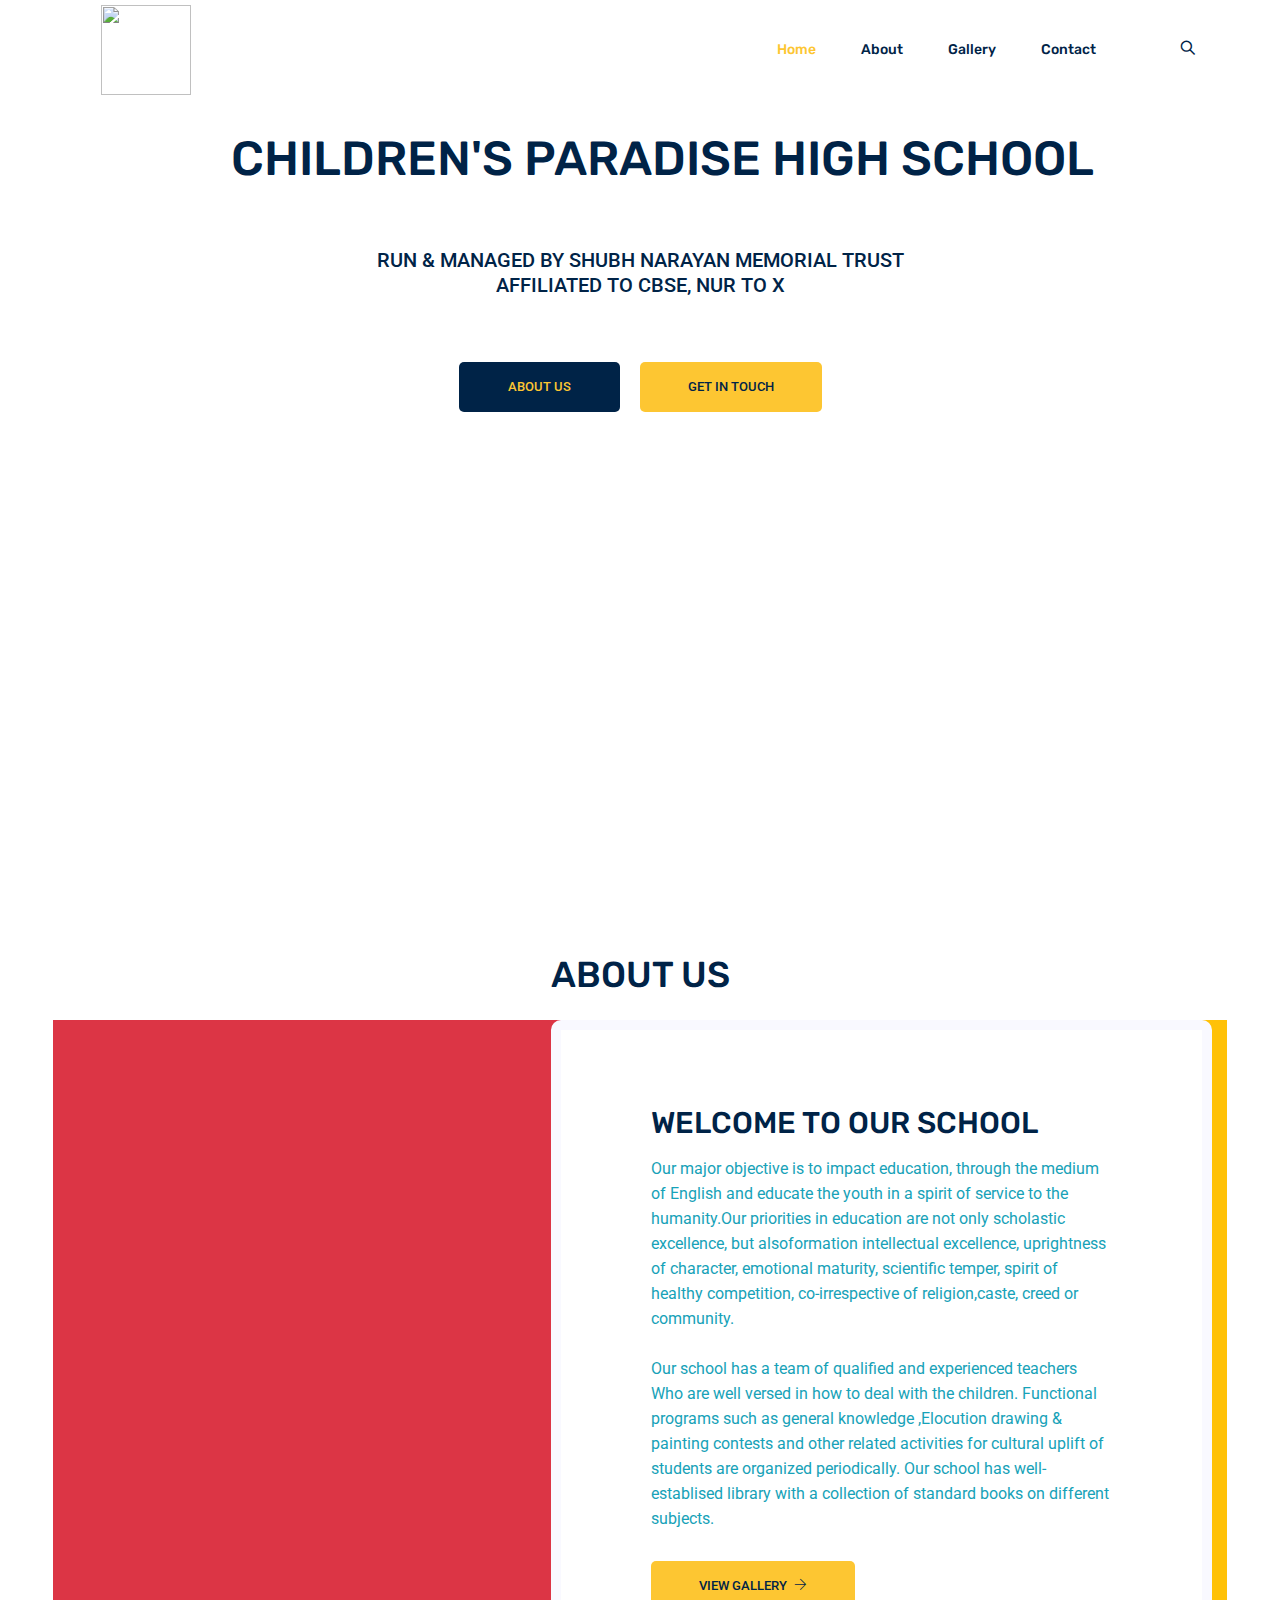
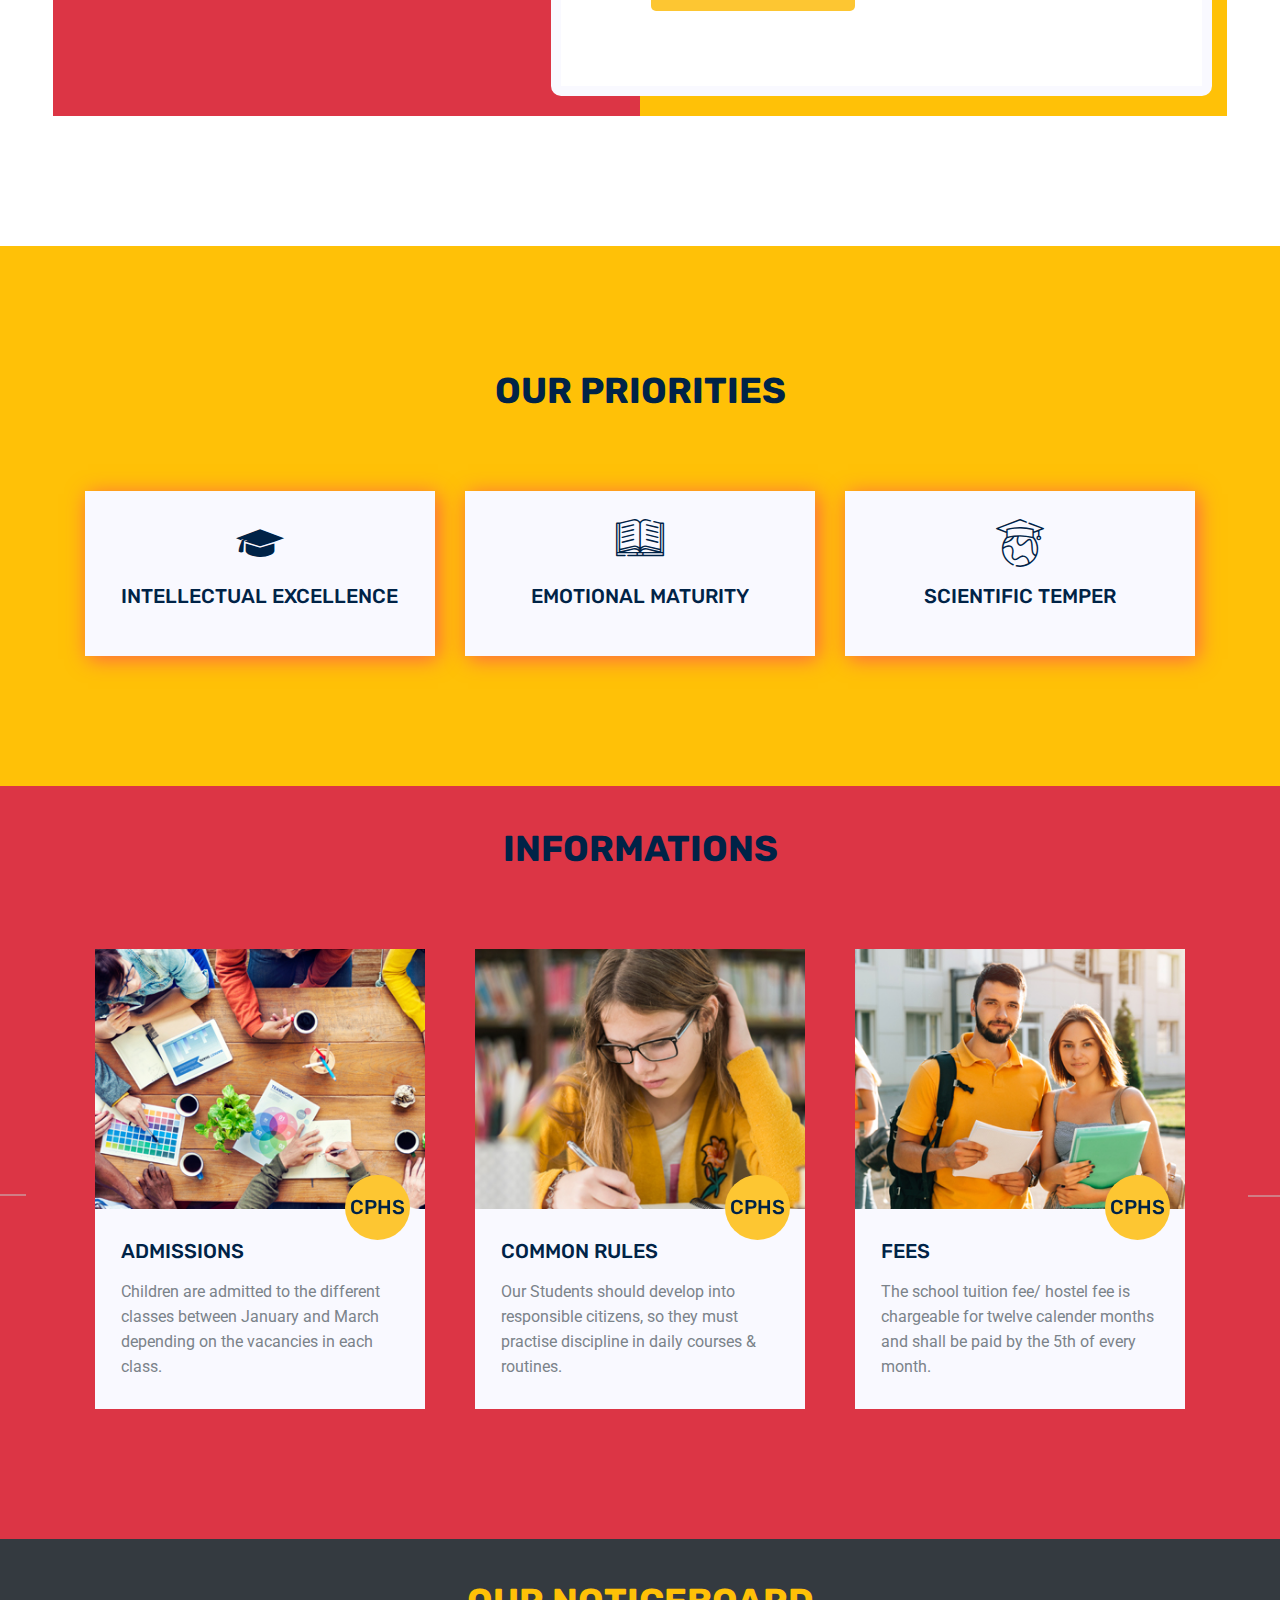
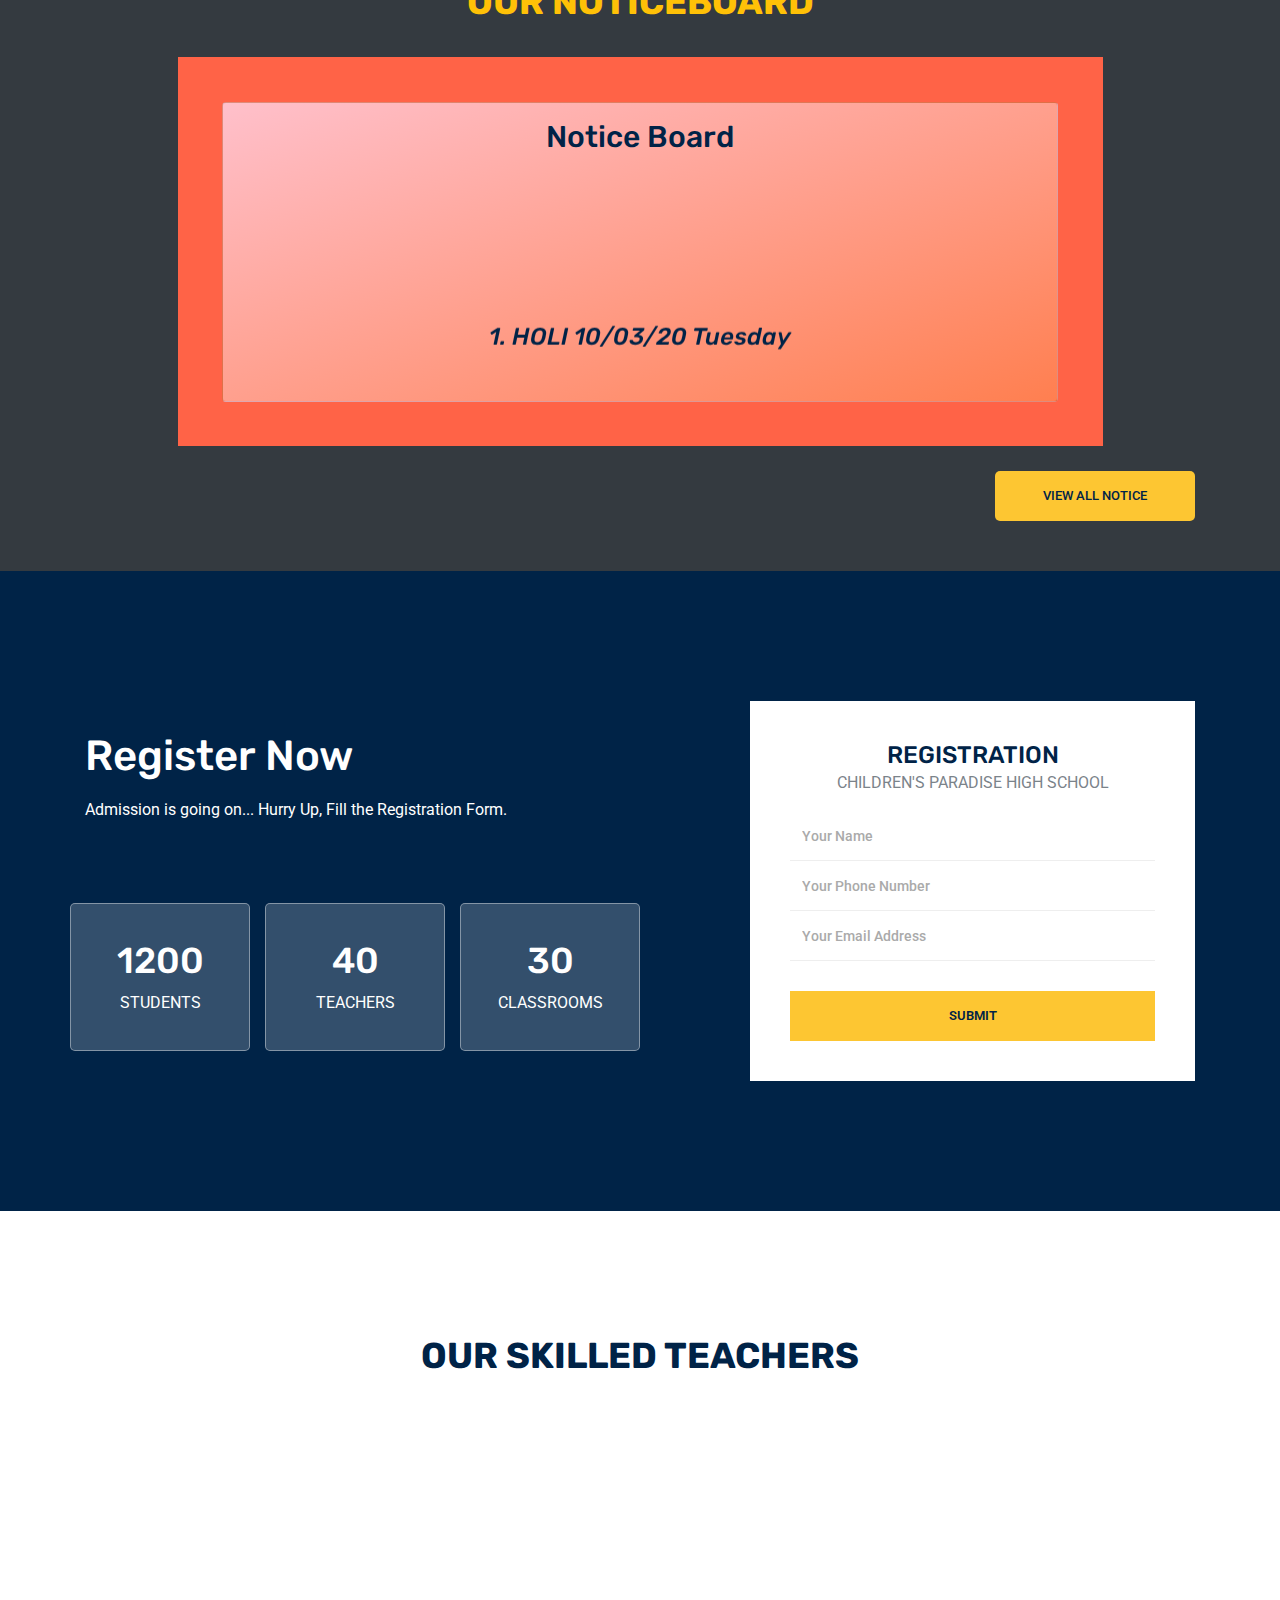
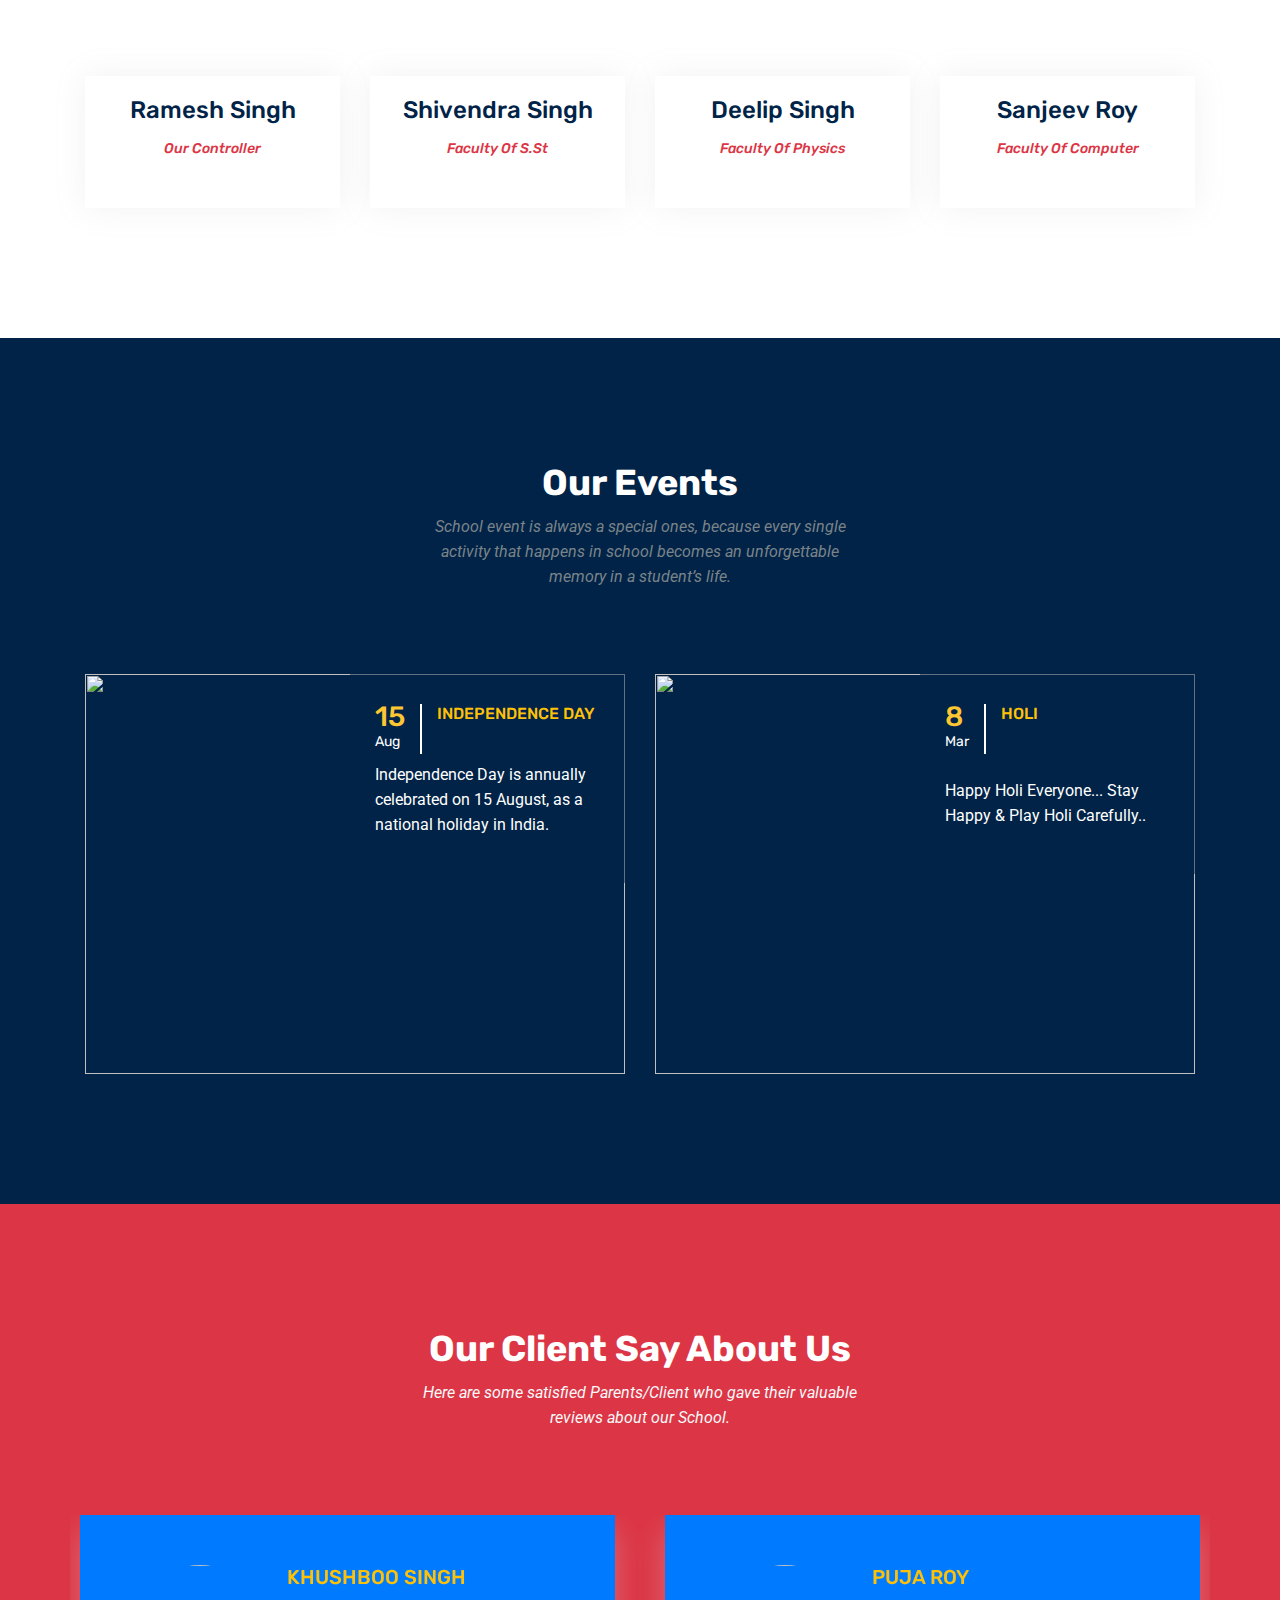
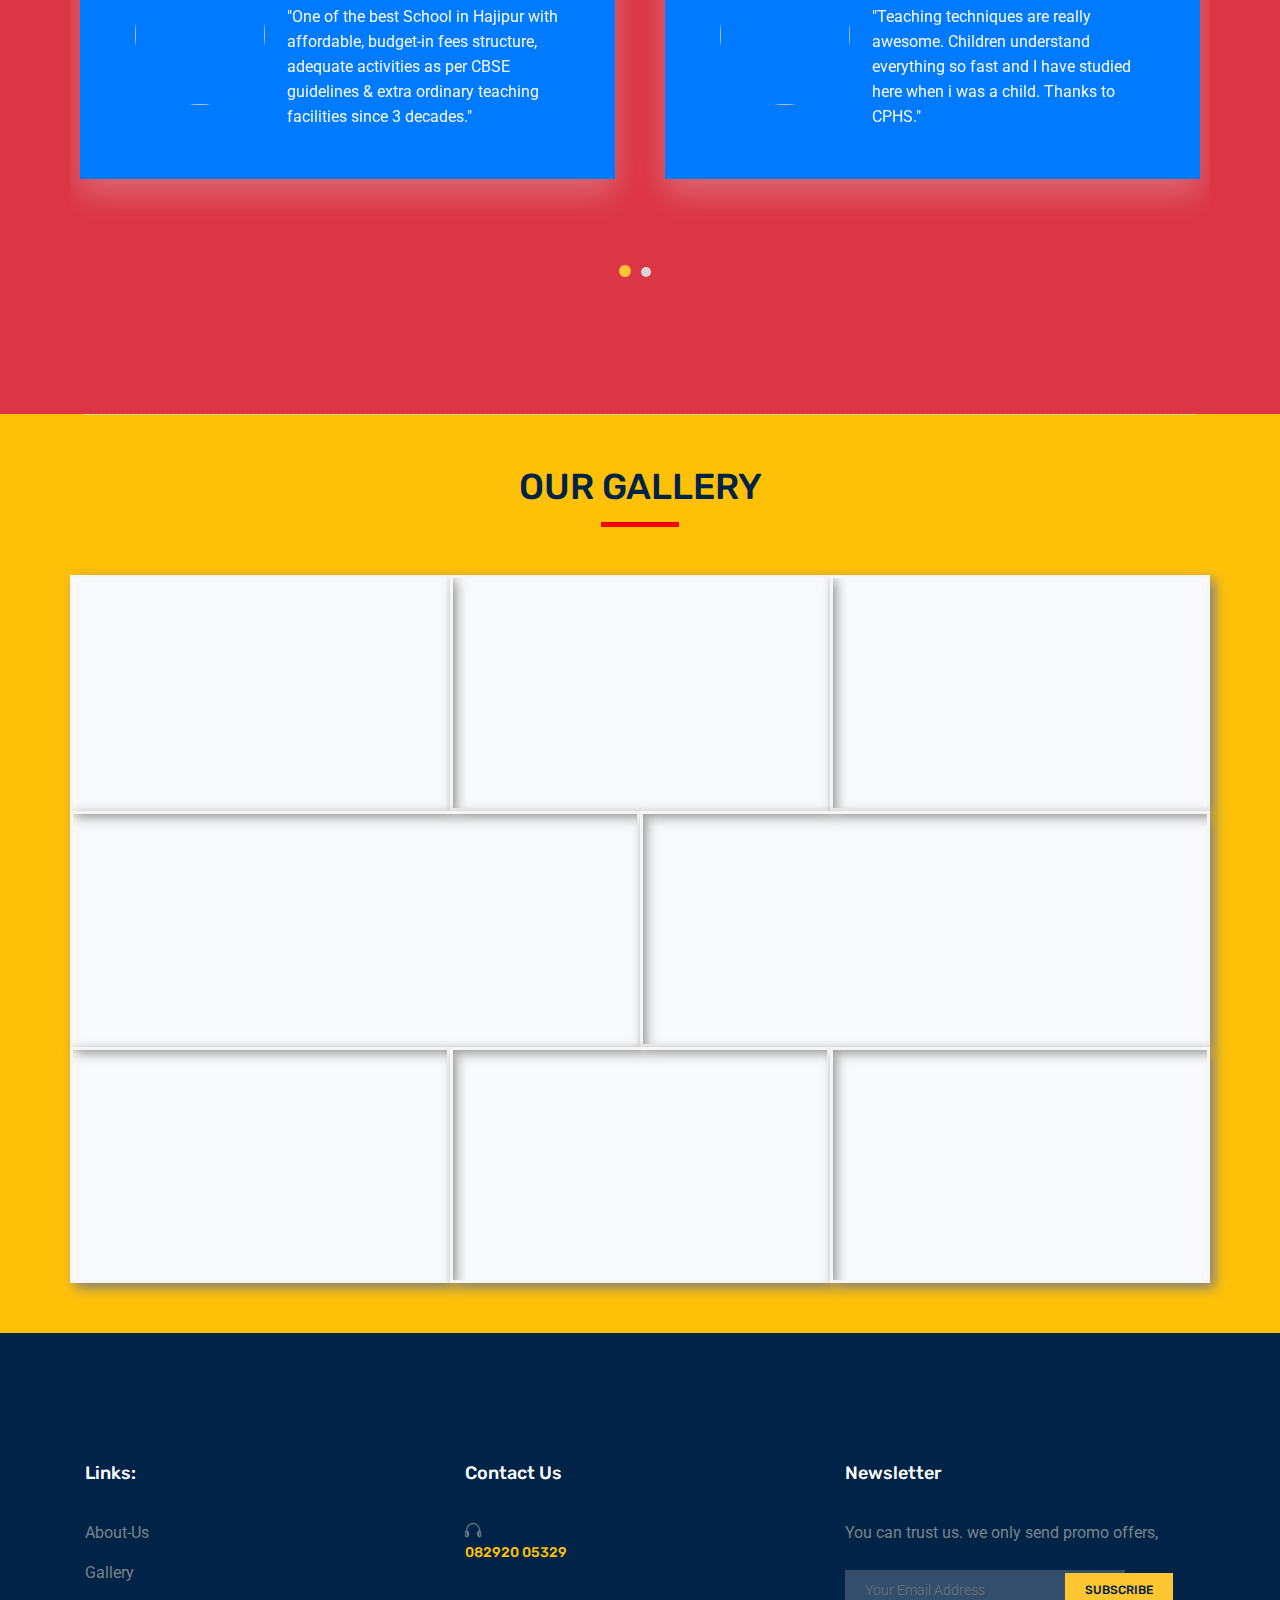
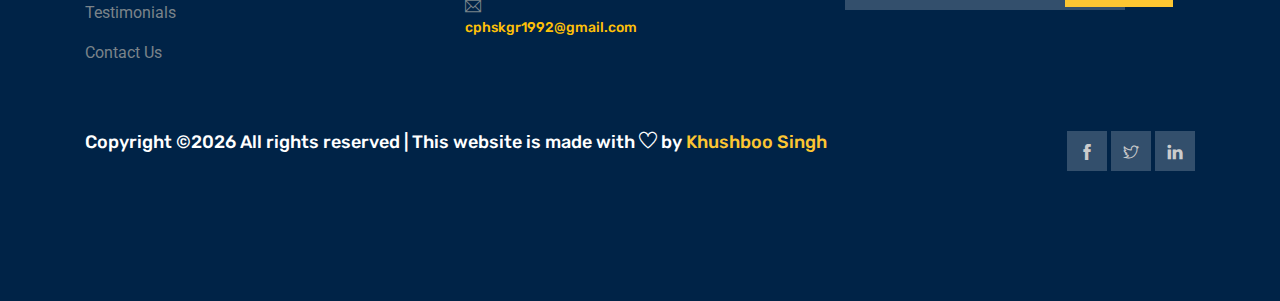
==== commit 50cdaf4f: "Update index.html" ====
--- a/edit/index.html
+++ b/edit/index.html
@@ -7,8 +7,10 @@
       name="viewport"
       content="width=device-width, initial-scale=1, shrink-to-fit=no"
     />
+    <meta http-equiv="Content-Type" content="text/html; charset=utf-8" />
+<meta name="keywords" content="Children's Paradise High School, Best english medium school in vaishali, Best School in Hajipur, Best School in Vaishali, Indian Public School, St Paul " />
     <link rel="icon" href="img/favicon.png" type="image/png" />
-    <title>CPHS</title>
+    <title>Children's Paradise High School</title>
     <!-- Bootstrap CSS -->
     <link rel="stylesheet" href="css/bootstrap.css" />
     <link rel="stylesheet" href="css/flaticon.css" />
@@ -623,7 +625,7 @@
             <ul>
               <li><a href="about-us.html">About-Us</a></li>
               <li><a href="gallery.html">Gallery</a></li>
-              <li><a href="testimonial_area">Testimonials</a></li>
+              <li><a href=".testimonial_area">Testimonials</a></li>
               <li><a href="contact.html">Contact Us</a></li>
             </ul>
           </div>
